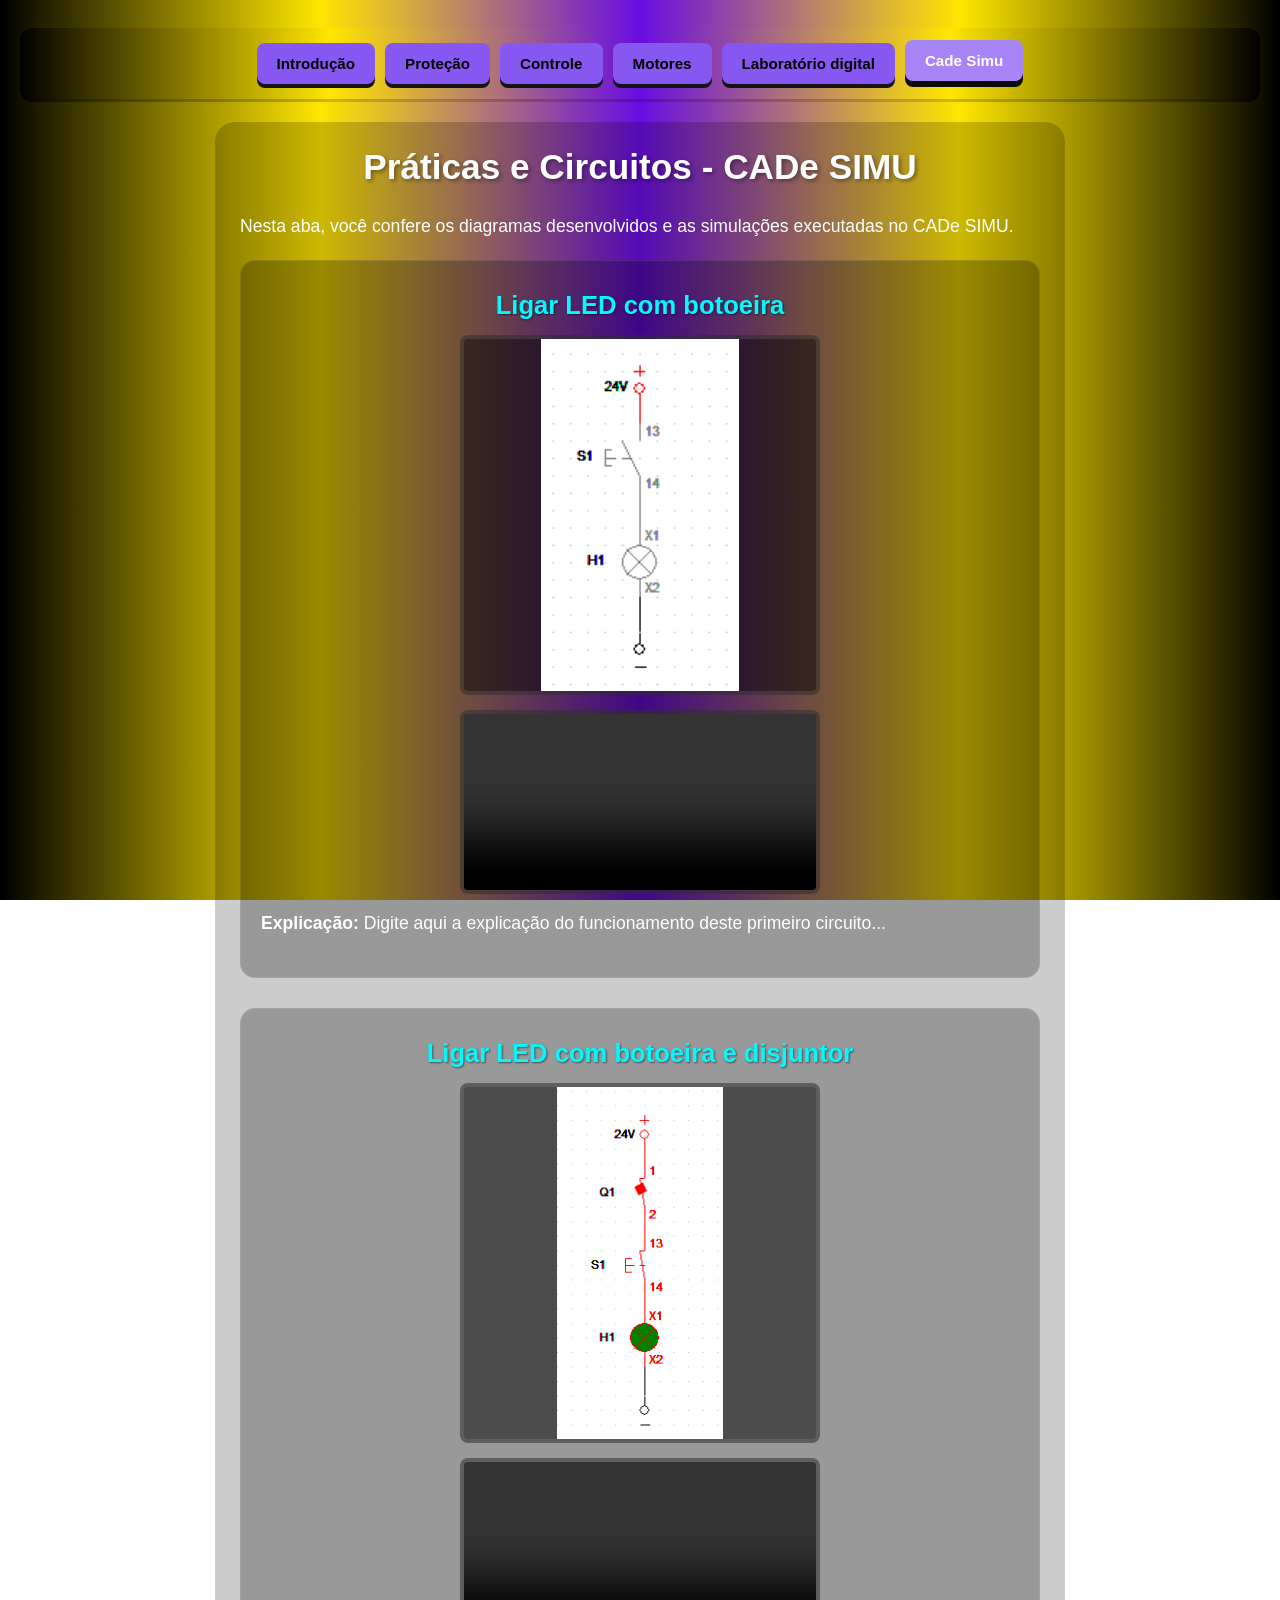
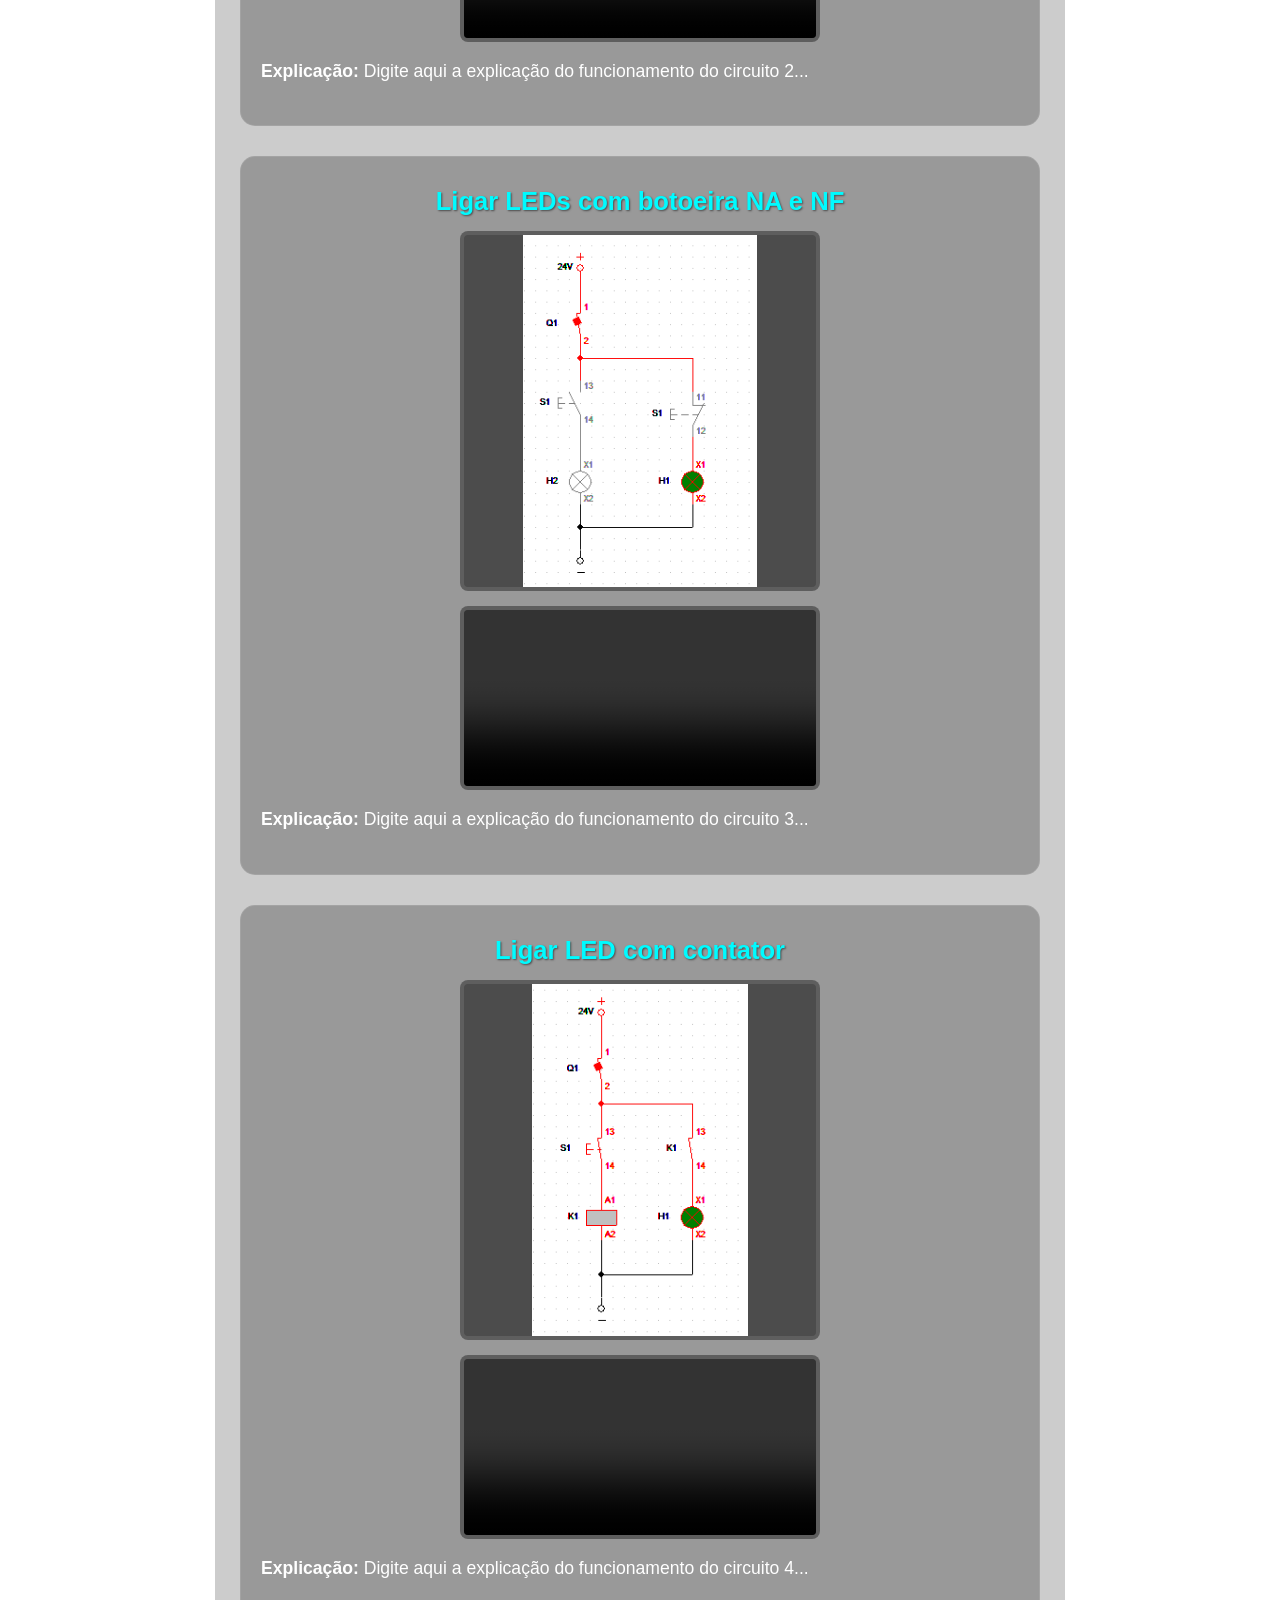
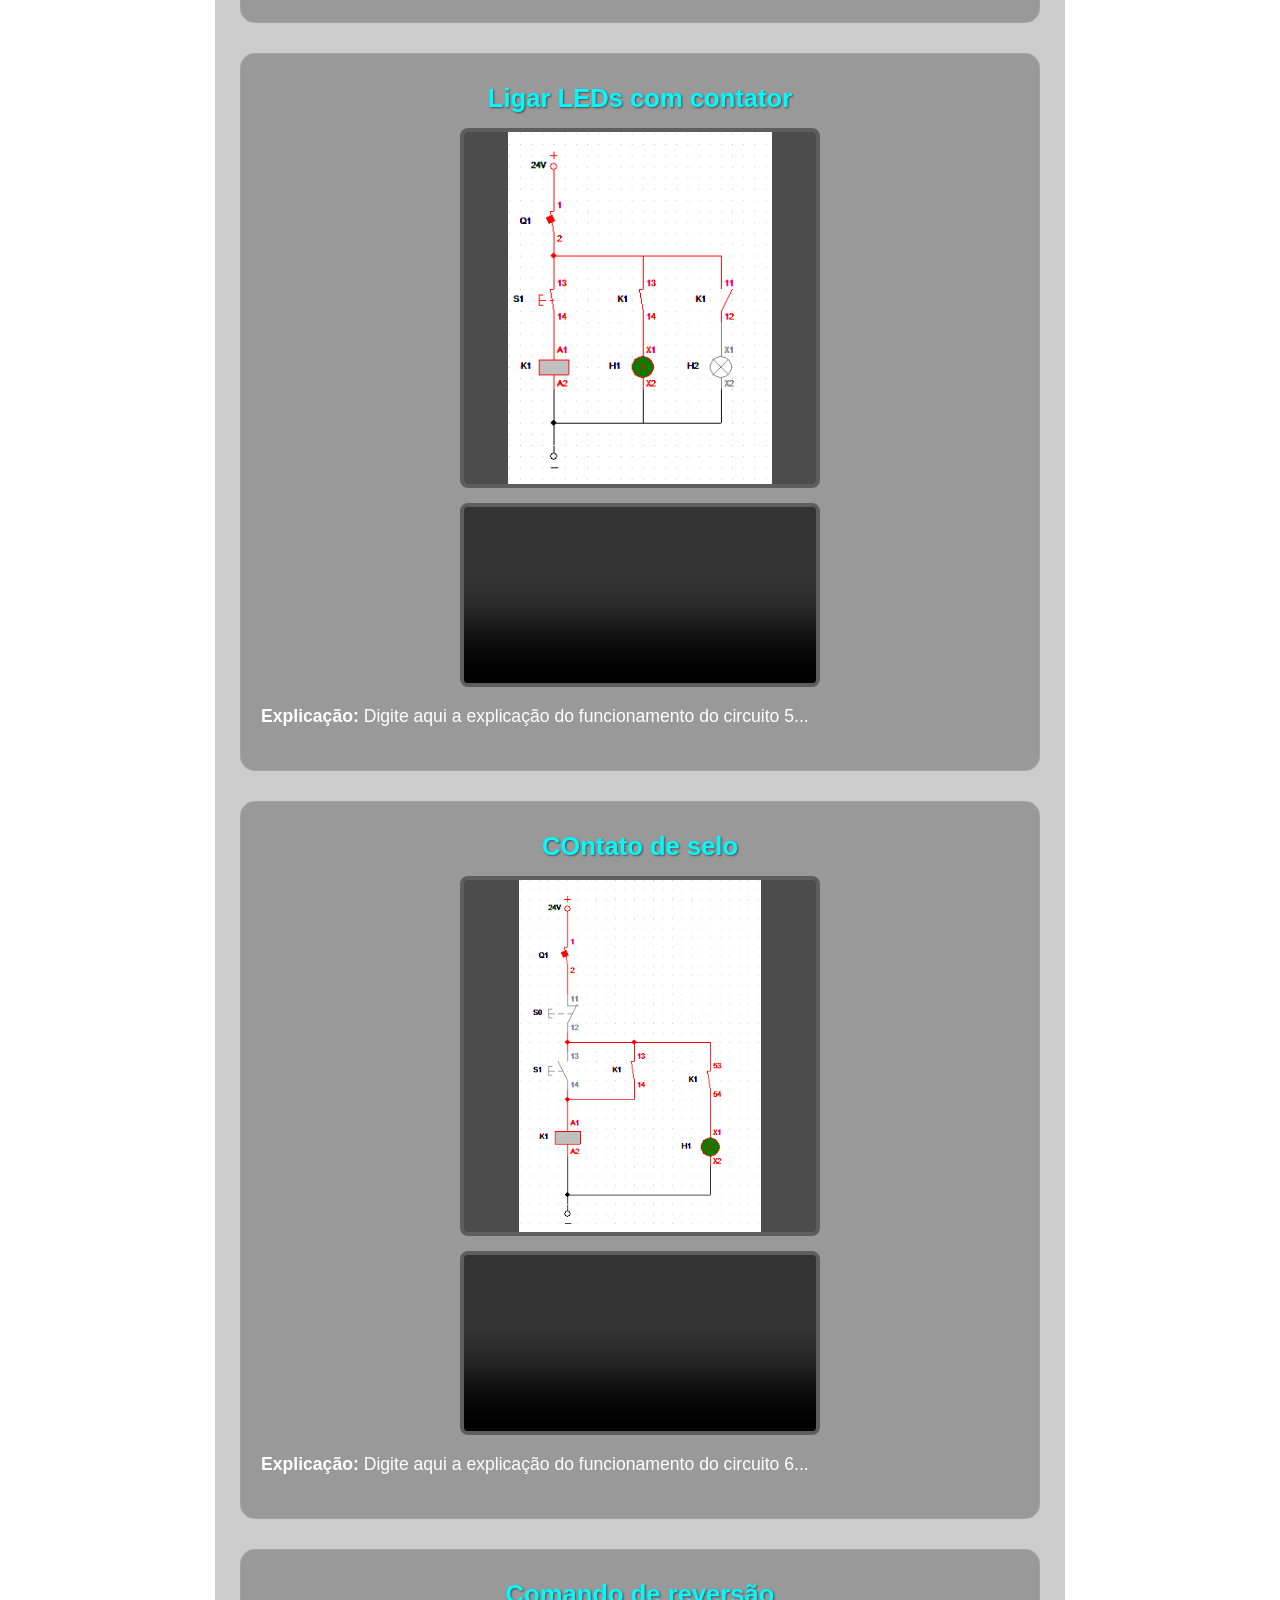
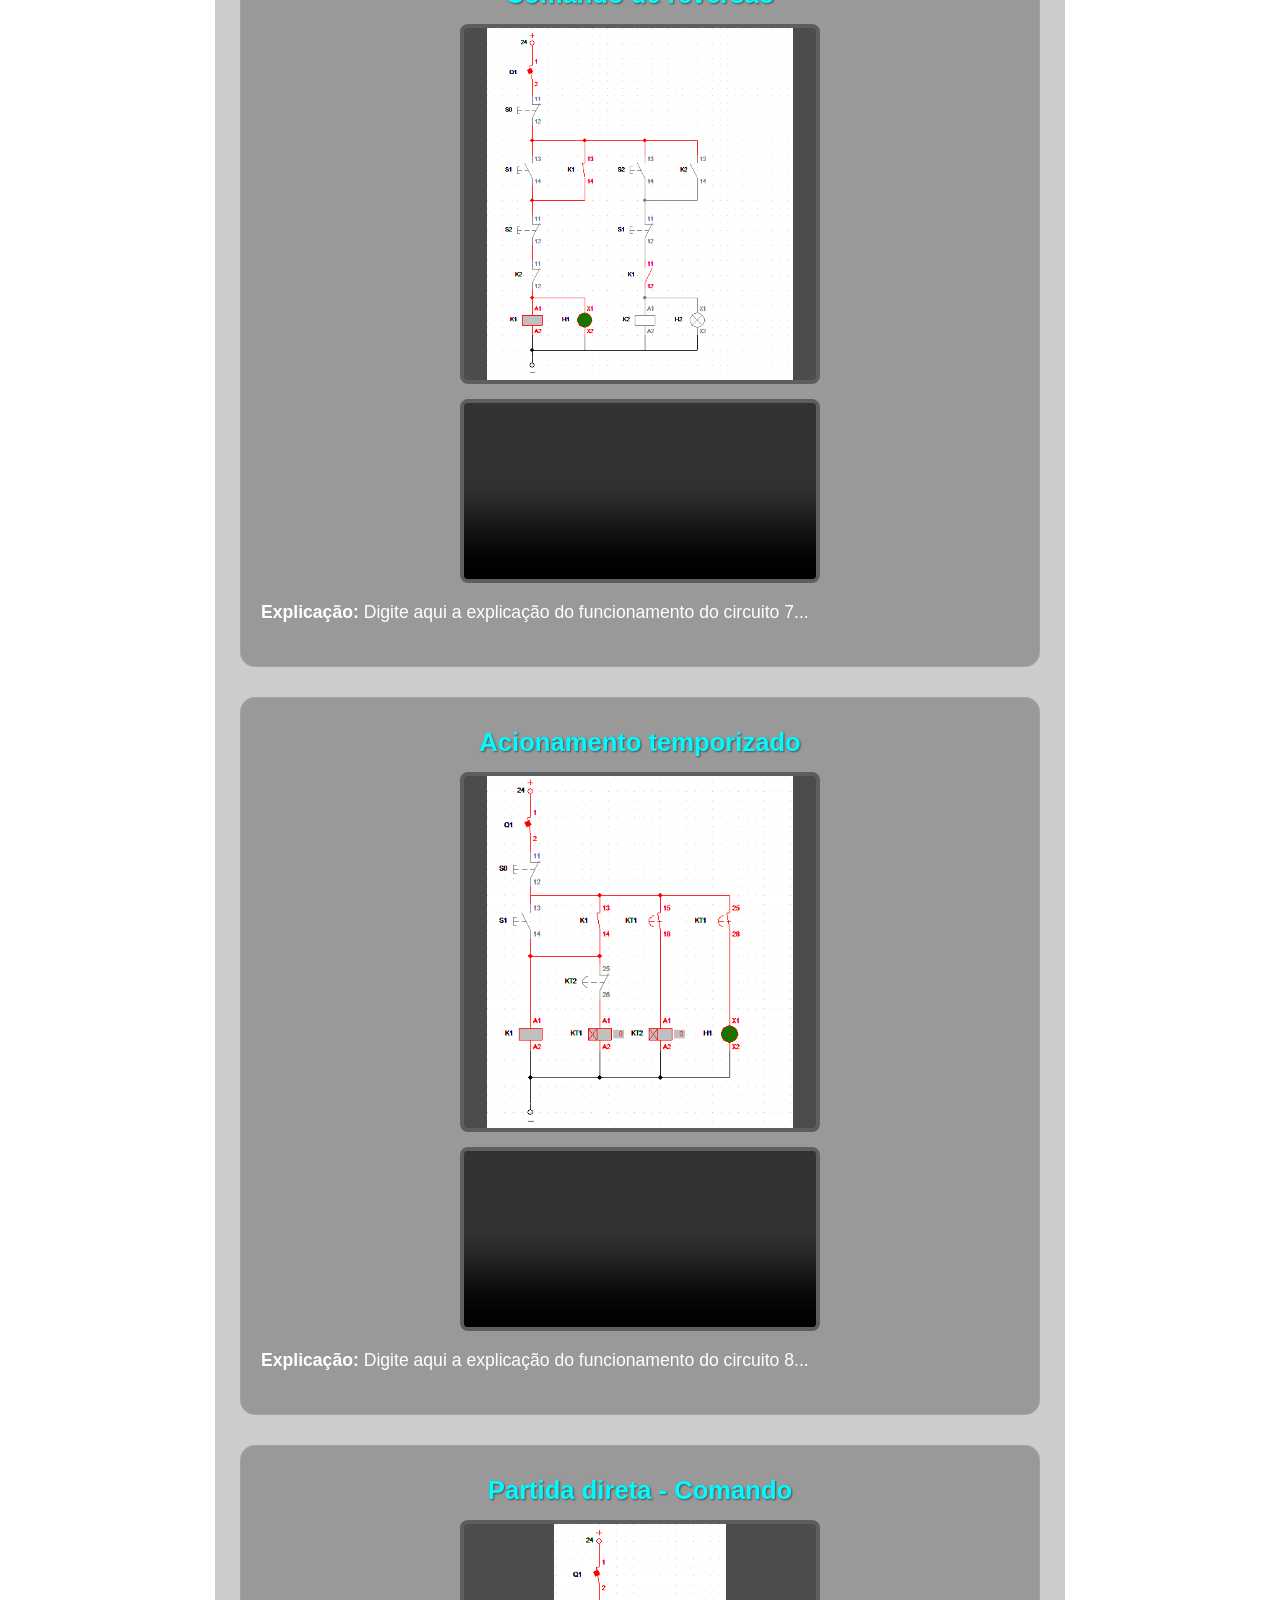
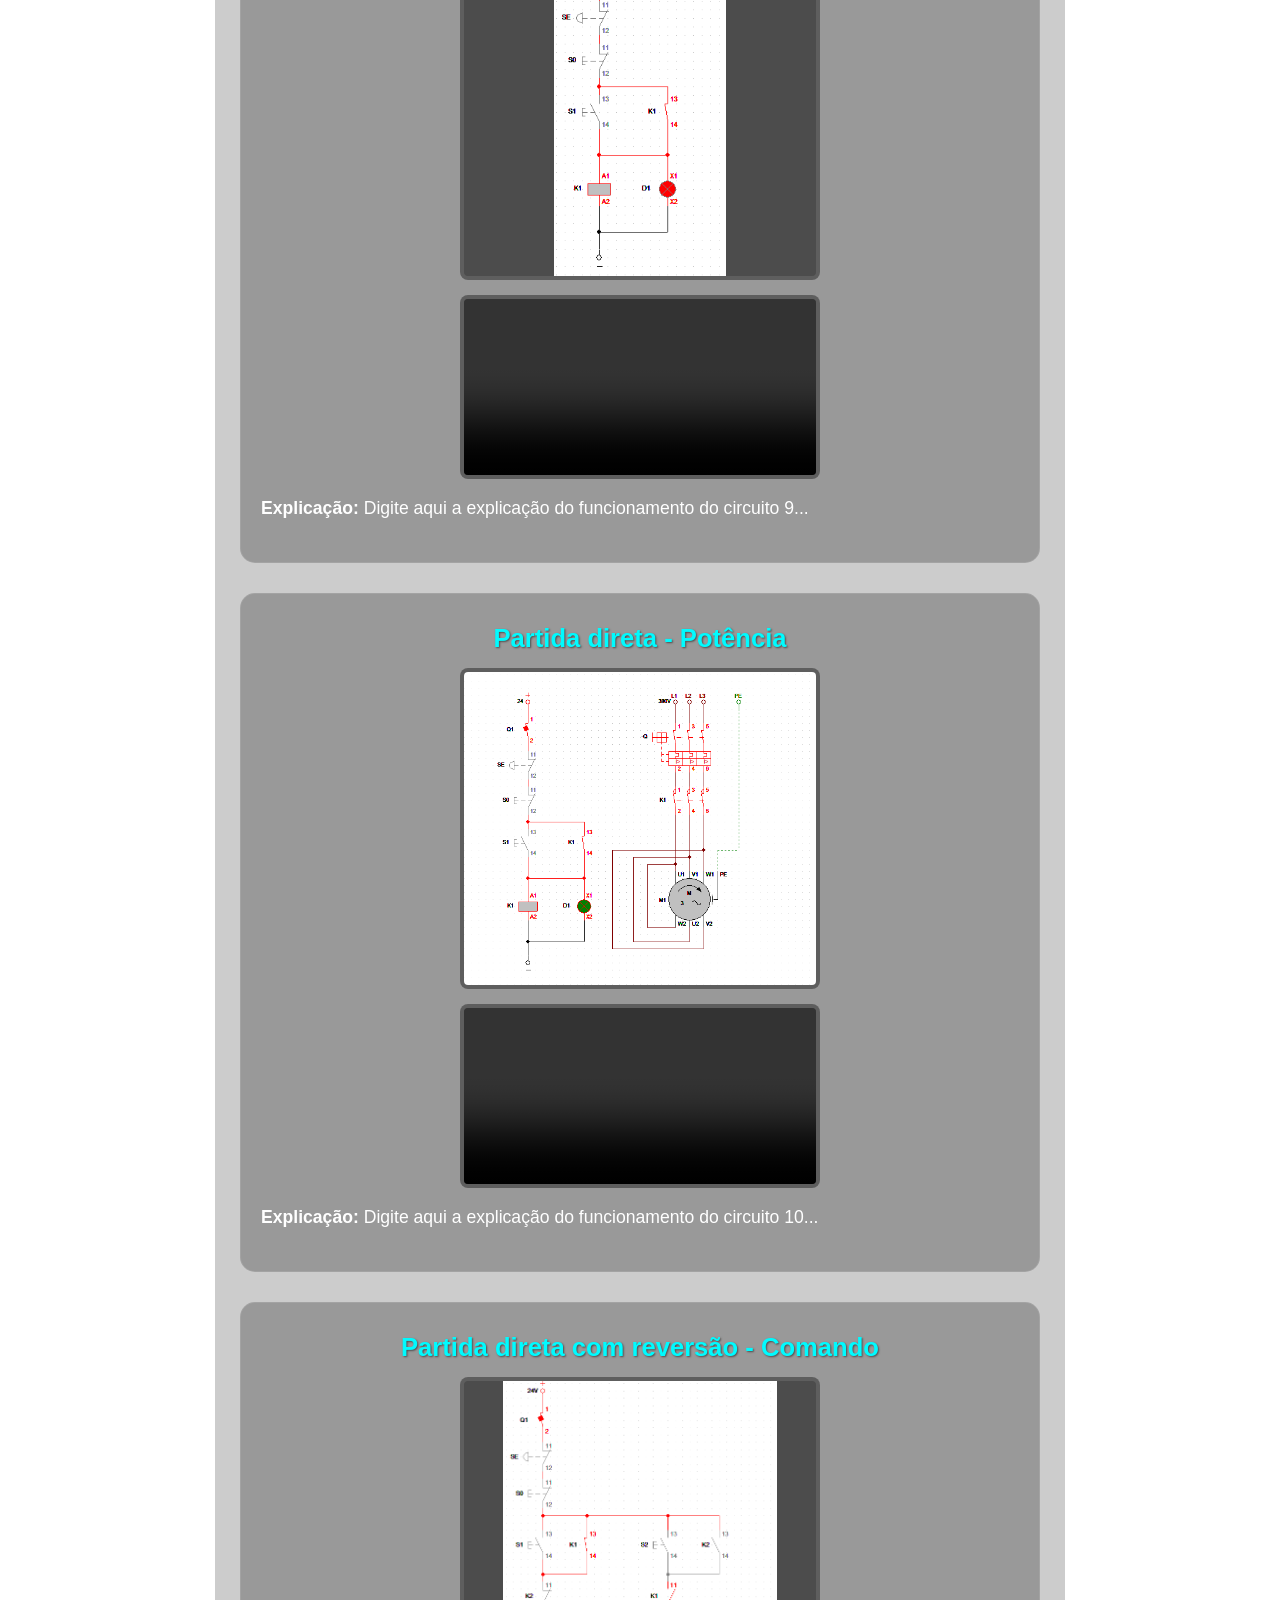
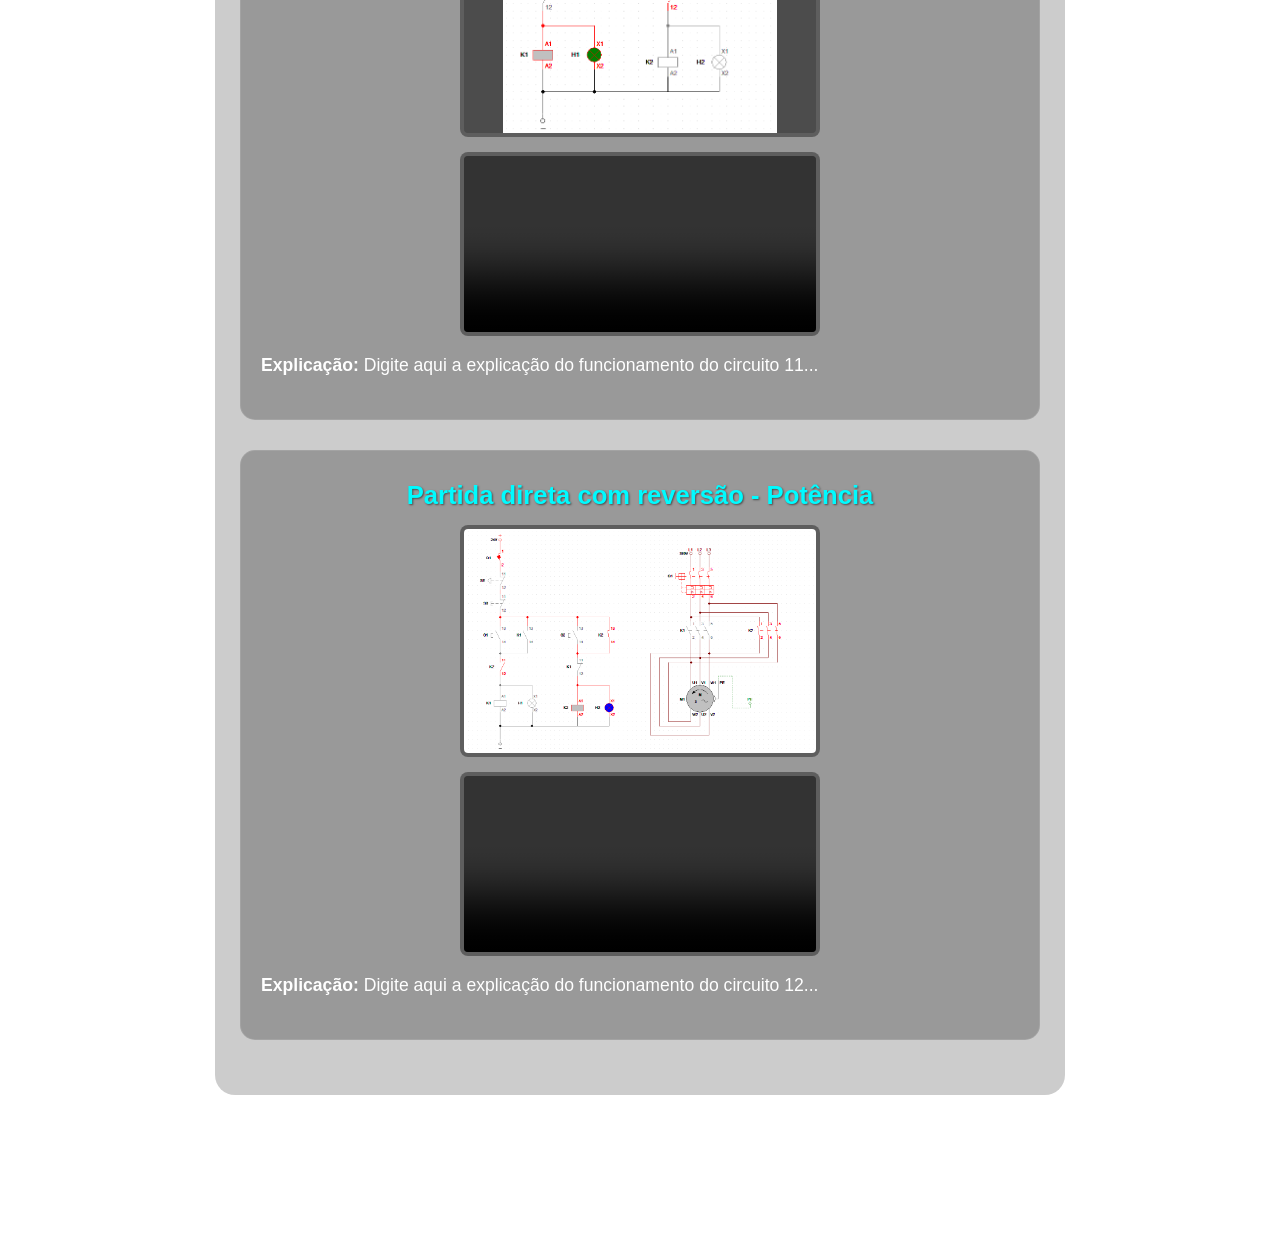
==== html/cadsimu.html @ e39bb90e "versão dois" ====
<!DOCTYPE html>
<html lang="pt-BR">
<head>
    <meta charset="UTF-8">
    <meta name="viewport" content="width=device-width, initial-scale=1.0">
    <link rel="stylesheet" href="../css/style.css">
    <title>Práticas no CADe SIMU</title>
</head>
<body>
<header>
    <nav>
        <a href="../index.html">Introdução</a>
        <a href="./protecao.html">Proteção</a>
        <a href="./manobra.html">Controle</a>
        <a href="./motores.html">Motores</a>
        <a href="./simulador.html">Laboratório digital</a>
        <a href="./cadsimu.html" class="active">Cade Simu</a>
    </nav>
</header>

<main>
    <h1>Práticas e Circuitos - CADe SIMU</h1>
    <p>Nesta aba, você confere os diagramas desenvolvidos e as simulações executadas no CADe SIMU.</p>

    <div class="componente-card">
        <h2>Ligar LED com botoeira</h2>
        <img src="../img/cadsimu1.png" alt="Diagrama CADe SIMU 1">
        <video src="../video/cadsimu1.mp4" controls muted></video>
        <p><strong>Explicação:</strong> Digite aqui a explicação do funcionamento deste primeiro circuito...</p>
    </div>

    <div class="componente-card">
        <h2>Ligar LED com botoeira e disjuntor</h2>
        <img src="../img/cadsimu2.png" alt="Diagrama CADe SIMU 2">
        <video src="../video/cadsimu2.mp4" controls muted></video>
        <p><strong>Explicação:</strong> Digite aqui a explicação do funcionamento do circuito 2...</p>
    </div>

    <div class="componente-card">
        <h2>Ligar LEDs com botoeira NA e NF</h2>
        <img src="../img/cadsimu3.png" alt="Diagrama CADe SIMU 3">
        <video src="../video/cadsimu3.mp4" controls muted></video>
        <p><strong>Explicação:</strong> Digite aqui a explicação do funcionamento do circuito 3...</p>
    </div>

    <div class="componente-card">
        <h2>Ligar LED com contator</h2>
        <img src="../img/cadsimu4.png" alt="Diagrama CADe SIMU 4">
        <video src="../video/cadsimu4.mp4" controls muted></video>
        <p><strong>Explicação:</strong> Digite aqui a explicação do funcionamento do circuito 4...</p>
    </div>

    <div class="componente-card">
        <h2>Ligar LEDs com contator</h2>
        <img src="../img/cadsimu5.png" alt="Diagrama CADe SIMU 5">
        <video src="../video/cadsimu5.mp4" controls muted></video>
        <p><strong>Explicação:</strong> Digite aqui a explicação do funcionamento do circuito 5...</p>
    </div>

    <div class="componente-card">
        <h2>COntato de selo</h2>
        <img src="../img/cadsimu6.png" alt="Diagrama CADe SIMU 6">
        <video src="../video/cadsimu6.mp4" controls muted></video>
        <p><strong>Explicação:</strong> Digite aqui a explicação do funcionamento do circuito 6...</p>
    </div>

    <div class="componente-card">
        <h2>Comando de reversão</h2>
        <img src="../img/cadsimu7.png" alt="Diagrama CADe SIMU 7">
        <video src="../video/cadsimu7.mp4" controls muted></video>
        <p><strong>Explicação:</strong> Digite aqui a explicação do funcionamento do circuito 7...</p>
    </div>

    <div class="componente-card">
        <h2>Acionamento temporizado</h2>
        <img src="../img/cadsimu8.png" alt="Diagrama CADe SIMU 8">
        <video src="../video/cadsimu8.mp4" controls muted></video>
        <p><strong>Explicação:</strong> Digite aqui a explicação do funcionamento do circuito 8...</p>
    </div>

    <div class="componente-card">
        <h2>Partida direta - Comando</h2>
        <img src="../img/cadsimu9.png" alt="Diagrama CADe SIMU 9">
        <video src="../video/cadsimu9.mp4" controls muted></video>
        <p><strong>Explicação:</strong> Digite aqui a explicação do funcionamento do circuito 9...</p>
    </div>

    <div class="componente-card">
        <h2>Partida direta - Potência</h2>
        <img src="../img/cadsimu10.png" alt="Diagrama CADe SIMU 10">
        <video src="../video/cadsimu10.mp4" controls muted></video>
        <p><strong>Explicação:</strong> Digite aqui a explicação do funcionamento do circuito 10...</p>
    </div>

    <div class="componente-card">
        <h2>Partida direta com reversão - Comando</h2>
        <img src="../img/cadsimu11.png" alt="Diagrama CADe SIMU 11">
        <video src="../video/cadsimu11.mp4" controls muted></video>
        <p><strong>Explicação:</strong> Digite aqui a explicação do funcionamento do circuito 11...</p>
    </div>

    <div class="componente-card">
        <h2>Partida direta com reversão - Potência</h2>
        <img src="../img/cadsimu12.png" alt="Diagrama CADe SIMU 12">
        <video src="../video/cadsimu12.mp4" controls muted></video>
        <p><strong>Explicação:</strong> Digite aqui a explicação do funcionamento do circuito 12...</p>
    </div>

</main>

<footer>
    <small>
        Todos direitos &copy; reservados a Enzo Silva&trade;<br>
        Agradecimento especial para José "Maçaneiro" Carlos "Filho" Izabeli "Souza" Adriana "Adolfo" e SENAI
    </small>
</footer>
</body>
</html>
---- css/style.css ----
/* RESET */
* {
    margin: 0;
    padding: 0;
    box-sizing: border-box;
}

/* CORPO */
body {
    /* Gradiente: Preto nas pontas, amarelo nas transições e roxo no centro (tudo em RGB) */
    background: linear-gradient(to right, rgb(0, 0, 0), rgb(255, 230, 0), rgb(105, 12, 226), rgb(255, 230, 0), rgb(0, 0, 0));
    background-attachment: fixed; /* O gradiente não "quebra" ao rolar a página */
    color: rgb(255, 255, 255);
    font-family: 'Segoe UI', Arial, sans-serif; /* Fonte mais moderna */
    font-size: 1.1rem;
    text-align: center;
    padding: 20px;
    display: flex;
    flex-direction: column;
    min-height: 100vh;
}

/* HEADER & MENU */
header {
    margin: 8px 0 20px 0;
    /* Gradiente invertido para destacar o topo: Preto nas pontas, amarelo e roxo no centro */
    background: linear-gradient(to right, rgb(0, 0, 0), rgb(255, 230, 0), rgb(105, 12, 226), rgb(255, 230, 0), rgb(0, 0, 0));
    padding: 15px 0;
    border-radius: 12px; /* Arredondado para combinar com os botões */
    border-bottom: 3px solid rgba(0, 0, 0, 0.2);
}

nav {
    display: flex;
    justify-content: center;
    flex-wrap: wrap; /* Garante que os botões quebrem linha em telas pequenas */
    gap: 10px; /* Espaçamento uniforme entre os botões */
}

/* LINKS DO MENU */
nav a {
    text-decoration: none;
    color: rgb(0, 0, 0);
    display: inline-block;
    padding: 12px 20px;
    border-radius: 8px;
    background-color: rgb(134, 88, 241); /* Cor sólida para melhor contraste */
    font-weight: bold;
    font-size: 0.95rem;
    transition: all 0.3s ease;
    box-shadow: 0 4px 0px rgb(20, 20, 20); /* Efeito 3D sutil na base do botão */
}

/* HOVER (Passar o Mouse) */
nav a:hover, nav a.active {
    background-color: rgb(168, 133, 247); 
    color: rgb(255, 255, 255); 
    transform: translateY(-3px); /* Eleva o botão */
    box-shadow: 0 6px 0px rgb(10, 10, 10); /* Aumenta a sombra no hover */
    text-decoration: none; /* Remove o underline apenas no menu */
}

/* CLIQUE (Active) */
nav a:active {
    transform: translateY(2px); /* Botão "afunda" ao clicar */
    box-shadow: 0 1px 0px rgb(0, 0, 0);
}

/* CONTEÚDO */
main {
    max-width: 850px;
    width: 100%;
    margin: auto;
    background-color: rgba(0, 0, 0, 0.2); 
    padding: 25px;
    border-radius: 20px;
    flex: 1;
}

h1 {
    font-size: 2.2rem;
    margin-bottom: 25px;
    text-shadow: 2px 2px 4px rgba(0, 0, 0, 0.4);
}

h2 {
    font-size: 1.6rem;
    color: rgb(0, 251, 255); /* Ciano brilhante em formato RGB */
    margin-top: 10px;
    margin-bottom: 15px;
    text-shadow: 1px 1px 2px rgba(0, 0, 0, 0.5);
}

p {
    text-align: justify;
    line-height: 1.6; /* Melhora a leitura de blocos de texto */
    margin-bottom: 20px;
}

ul {
    text-align: left;
    margin: 20px auto;
    max-width: 700px;
    padding-left: 20px;
}

li {
    margin-bottom: 12px;
}

/* CARDS DE COMPONENTES (Para destacar cada item no conteúdo) */
.componente-card {
    background-color: rgba(0, 0, 0, 0.25);
    border: 1px solid rgba(255, 255, 255, 0.1);
    padding: 20px;
    border-radius: 15px;
    margin-bottom: 30px;
    text-align: left;
}

.componente-card h2 {
    text-align: center;
}

/* LINKS DO SITE E VÍDEOS */
a {
    color: rgb(0, 251, 255); 
    text-decoration: none;
    font-weight: bold; 
    transition: 0.3s;
}

a:hover {
    color: rgb(255, 255, 255); /* Muda para branco quando passa o mouse */
    text-decoration: underline;
}

.video-container {
    text-align: center;
    margin-top: 15px;
    padding-top: 10px;
    border-top: 1px solid rgba(255, 255, 255, 0.1);
}

/* RODAPÉ */
footer {
    margin-top: 50px;
    padding: 20px;
    font-size: 0.85rem;
    border-top: 1px solid rgba(255, 255, 255, 0.2);
}

/* AJUSTE DE IMAGENS E VÍDEOS RESPONSIVOS (CORREÇÃO PARA CELULAR) */
img, video {
    width: 100%;            /* Ocupa toda a largura disponível em telas pequenas */
    max-width: 360px;       /* Limita o tamanho máximo a 360px em telas grandes */
    height: auto;           /* Calcula a altura proporcionalmente para não distorcer */
    max-height: 360px;      /* Garante que não fique gigante verticalmente */
    object-fit: contain;    /* Mantém o vídeo/imagem bem enquadrado na proporção correta */
    border: 4px solid rgba(255, 255, 255, 0.1);
    border-radius: 8px;
    margin: 15px auto;      /* Centraliza horizontalmente */
    display: block;
    background-color: rgba(0, 0, 0, 0.5);
    transition: 0.3s;
}

img:hover, video:hover {
    transform: scale(1.02); /* Leve zoom ao passar o mouse */
}
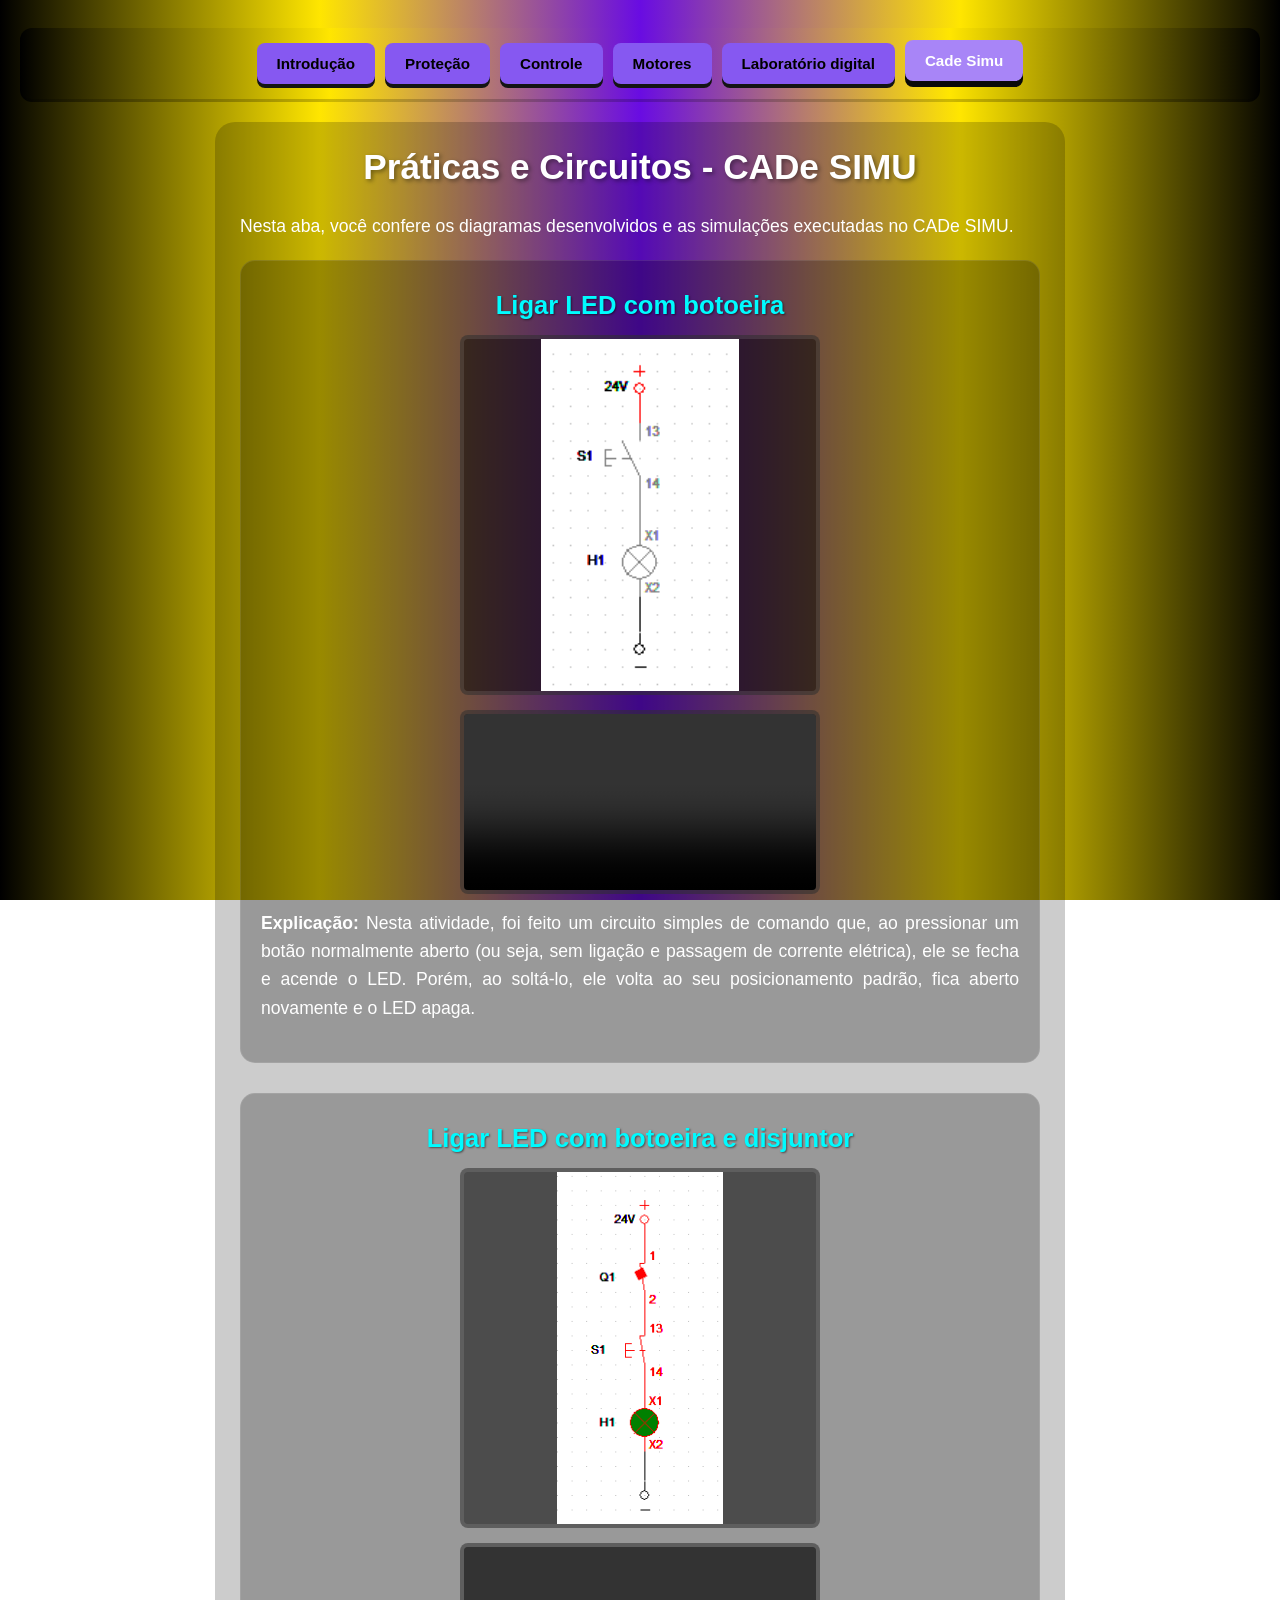
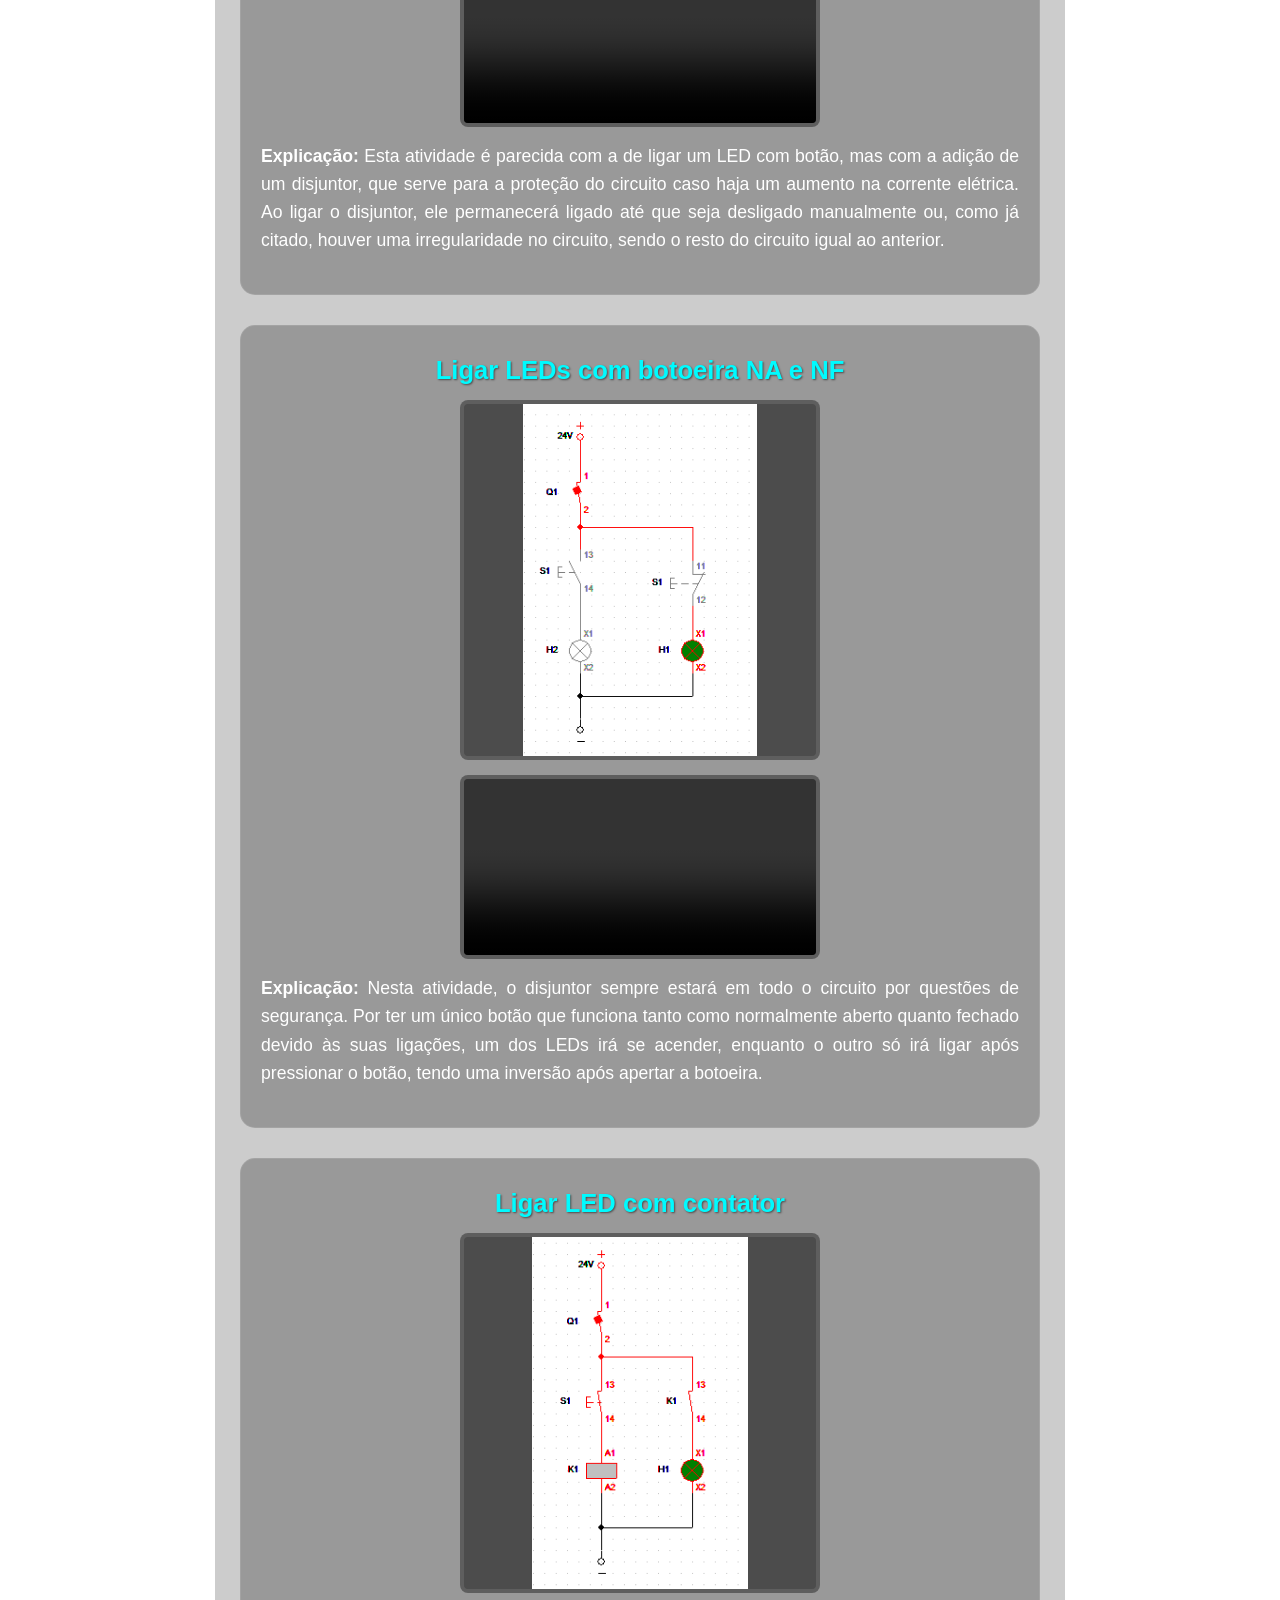
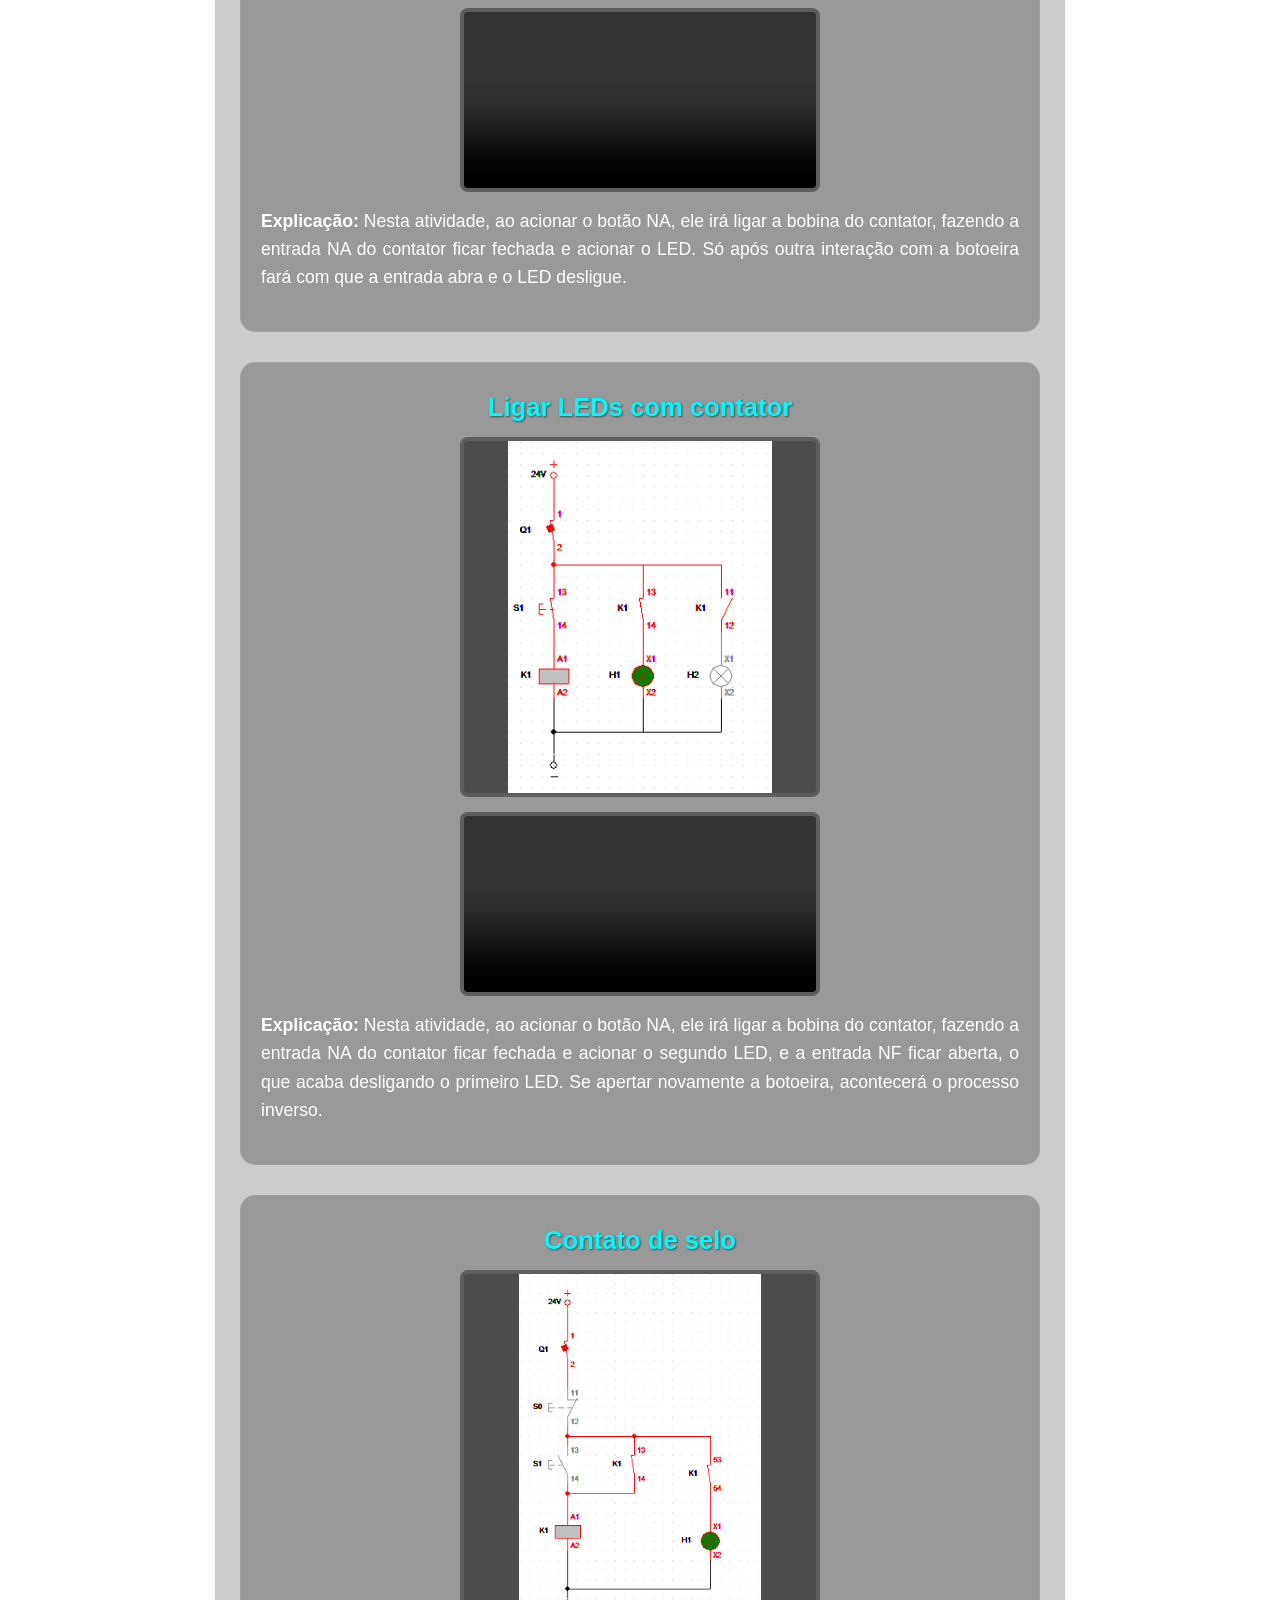
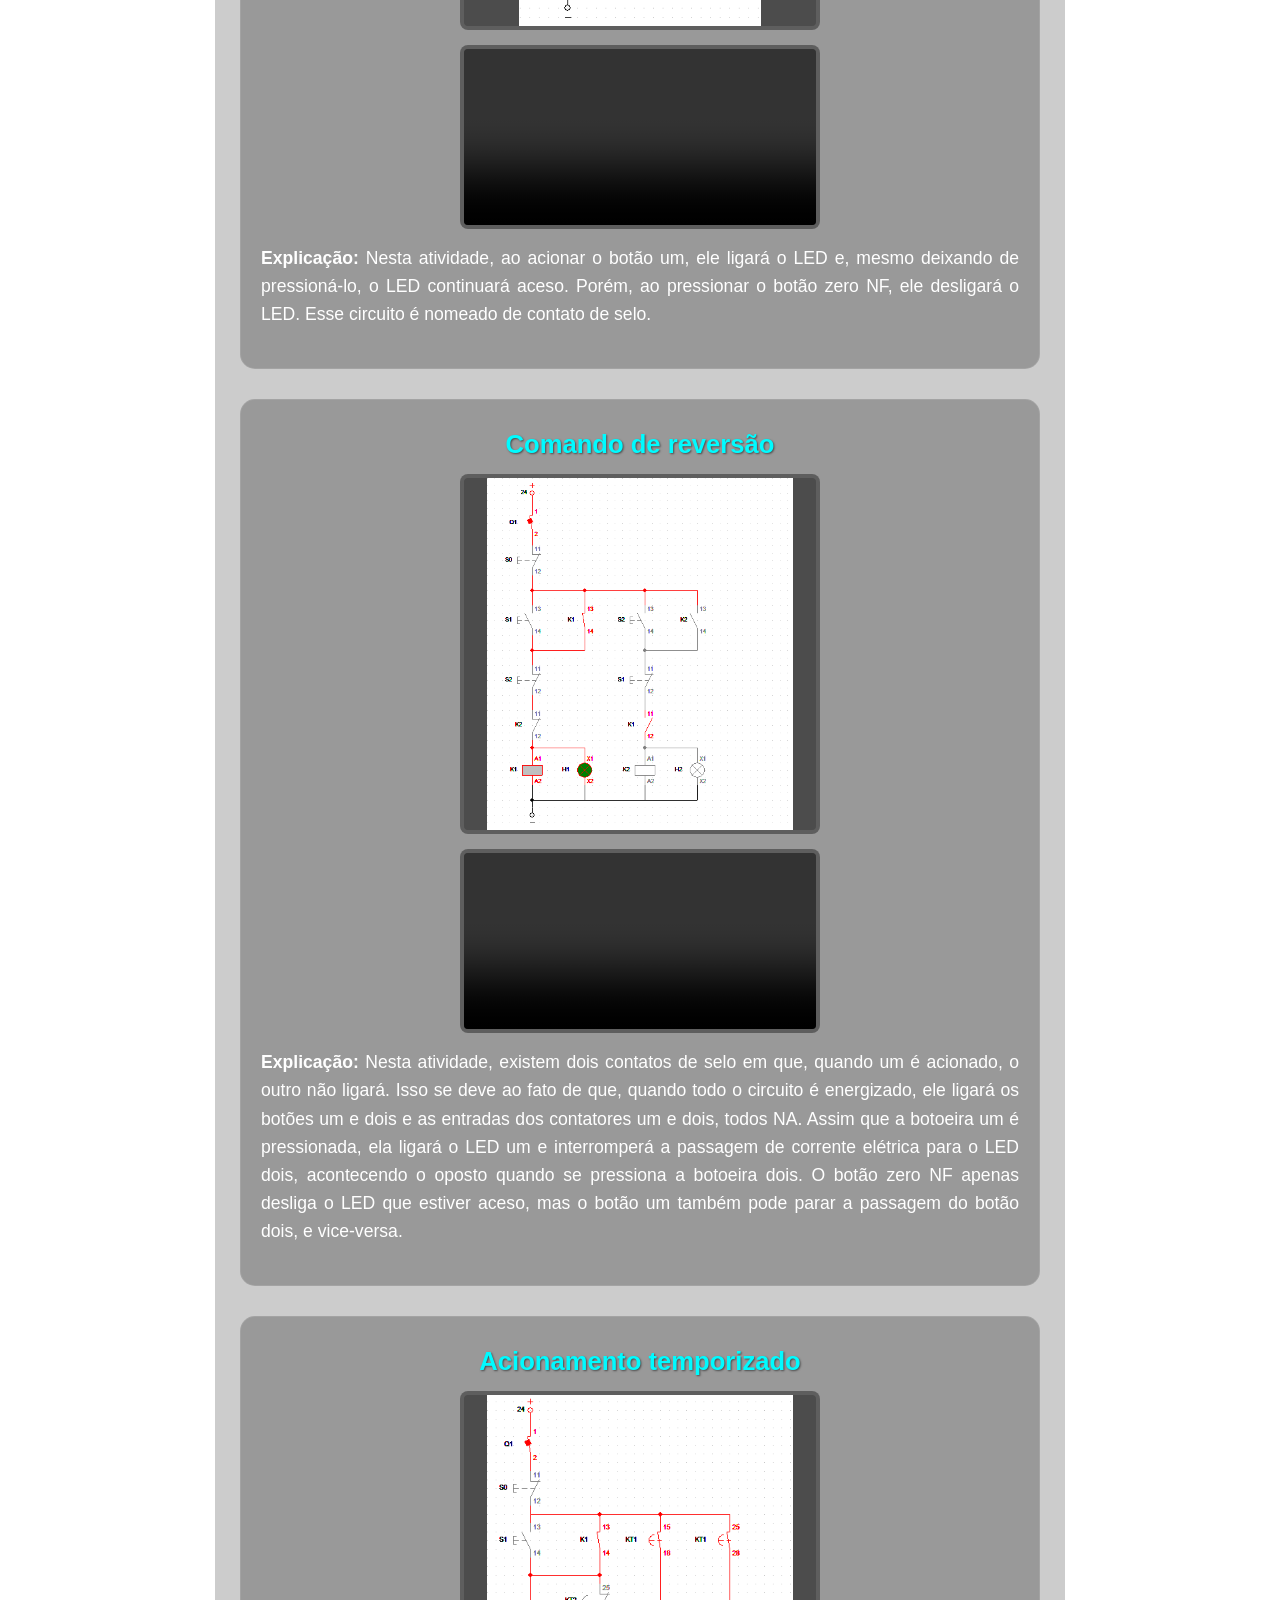
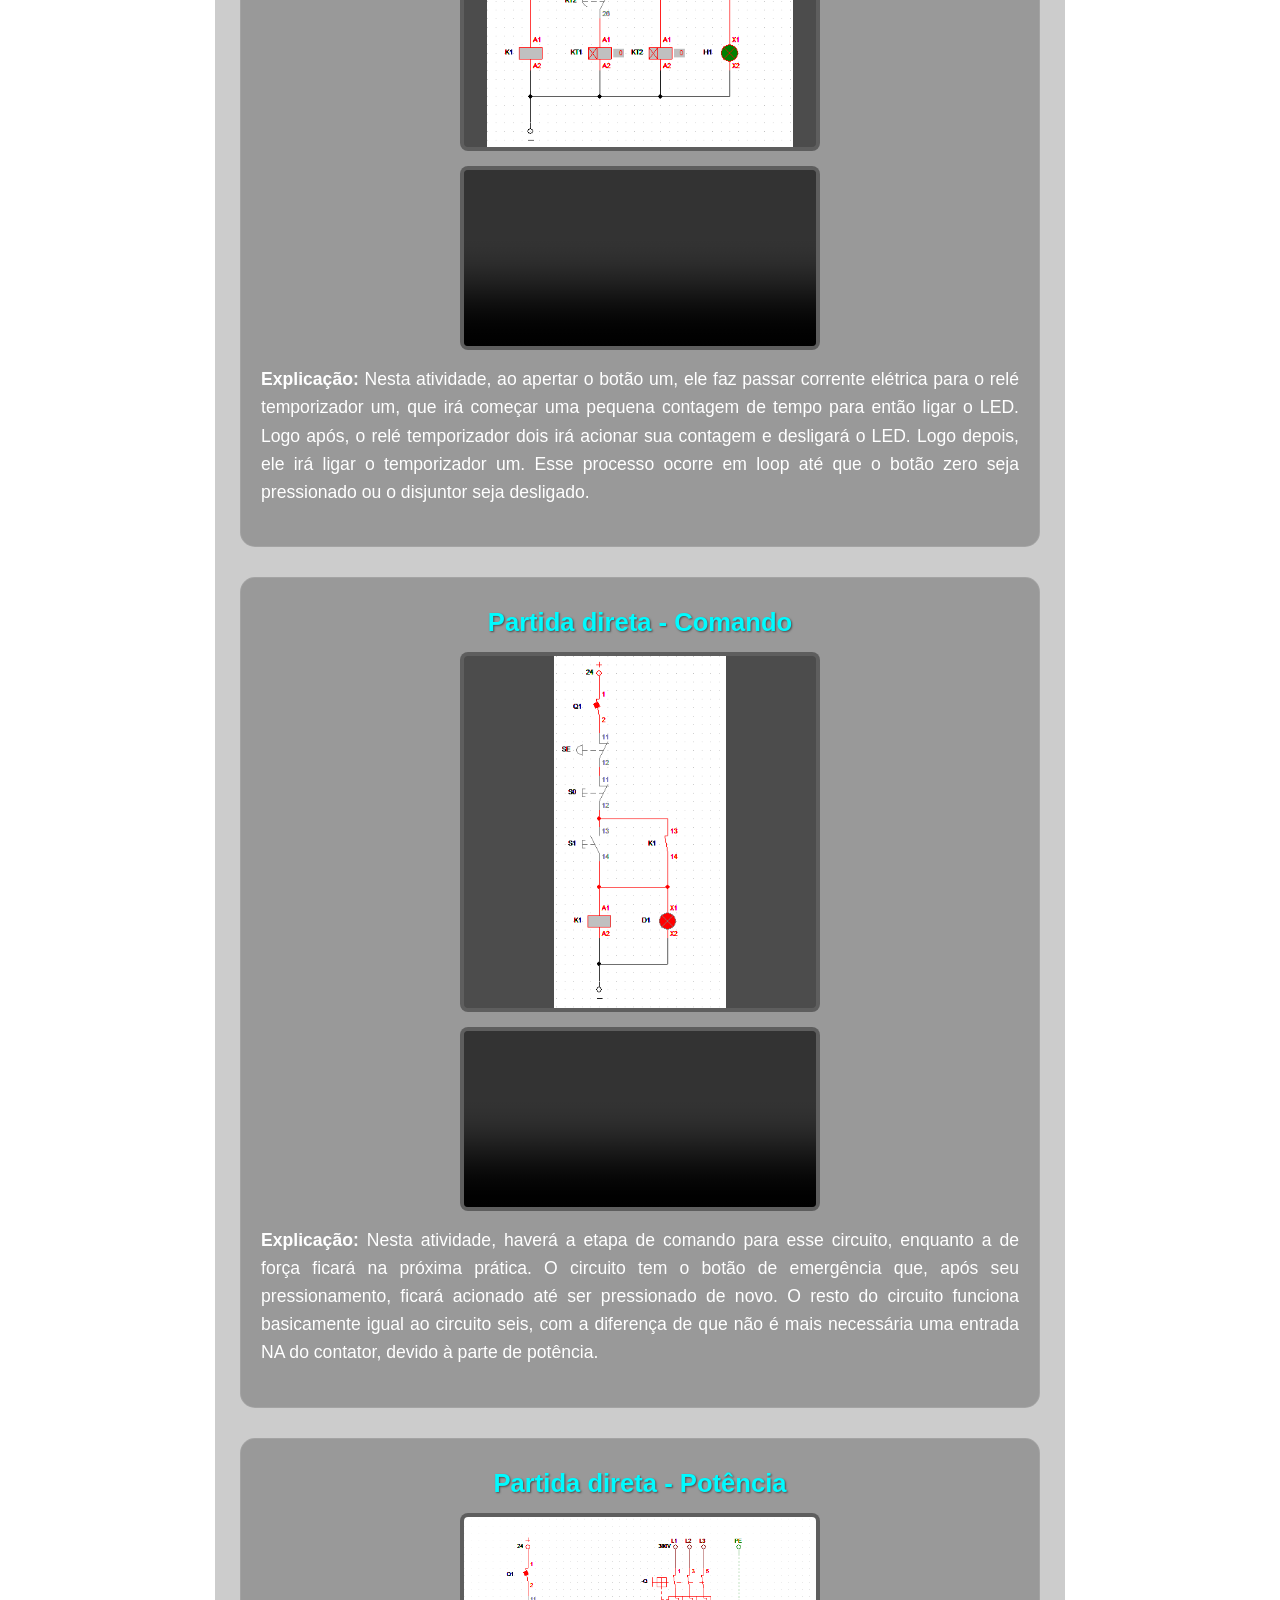
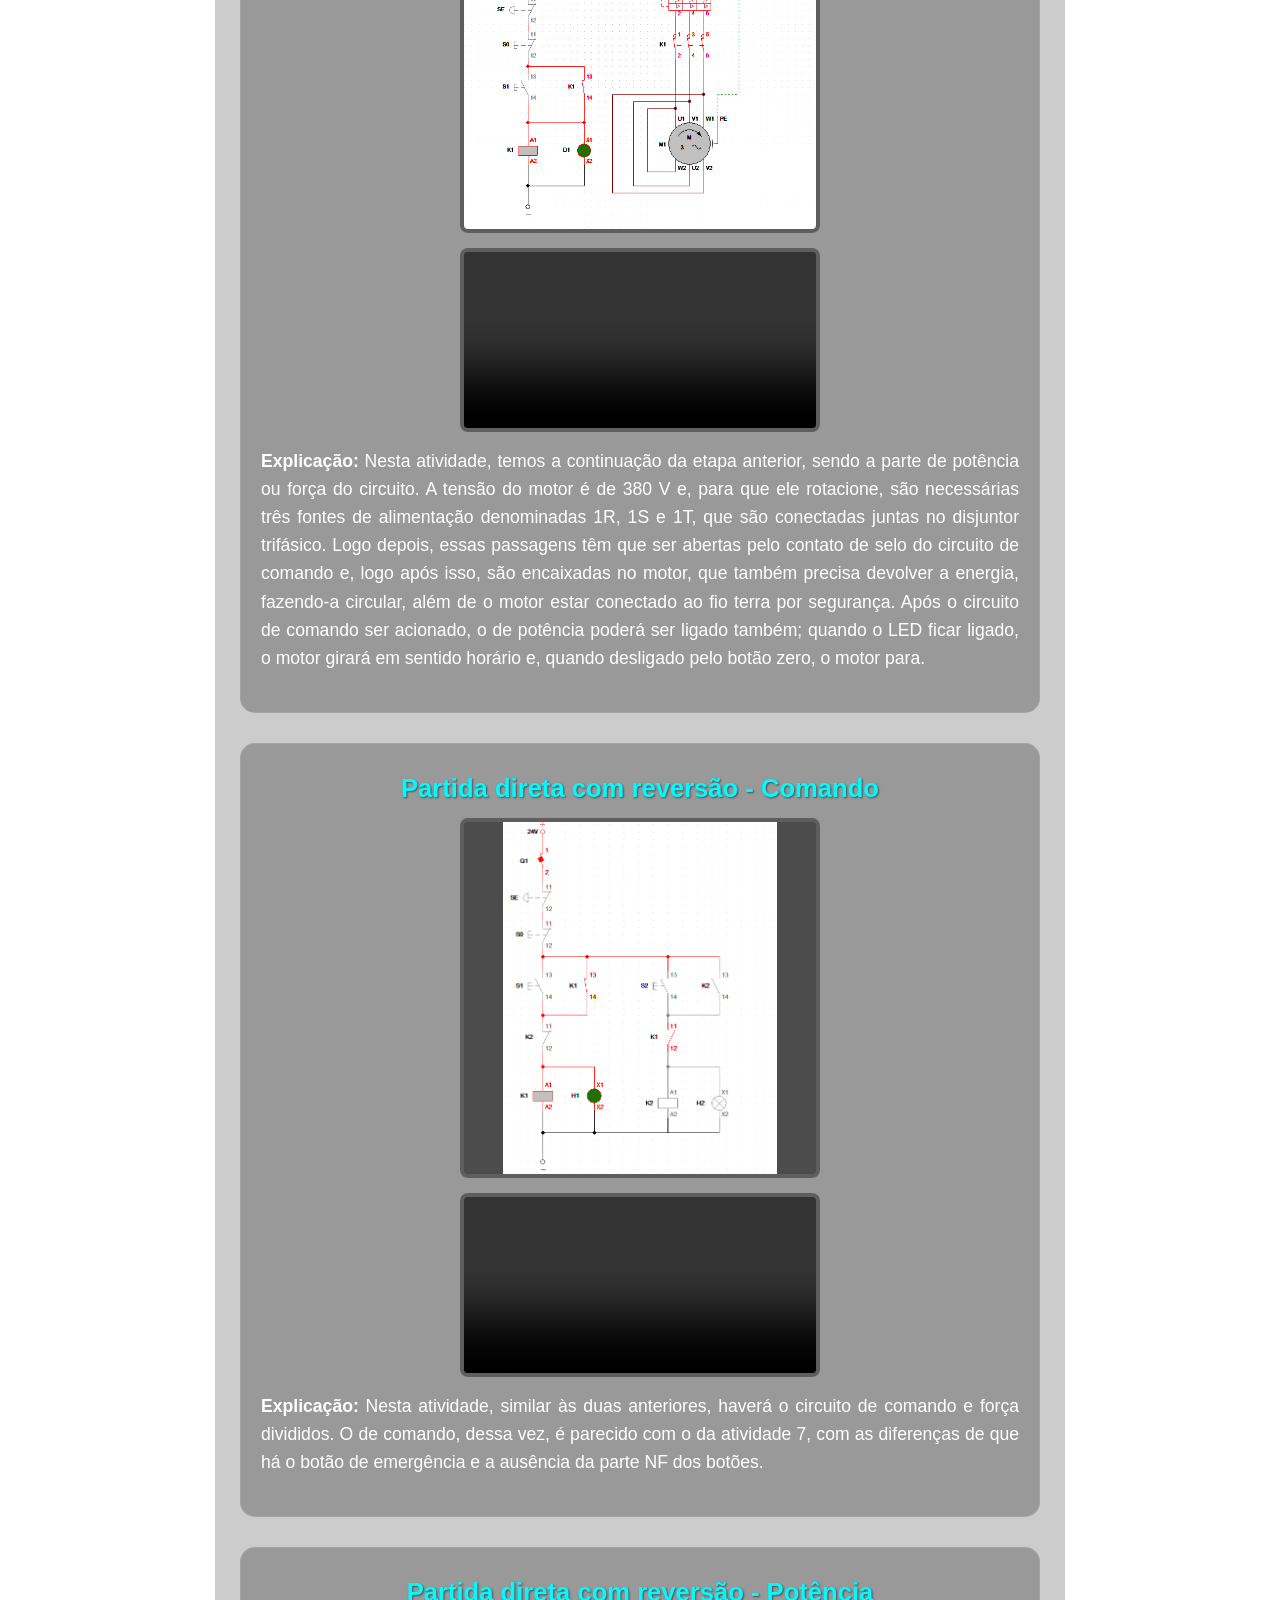
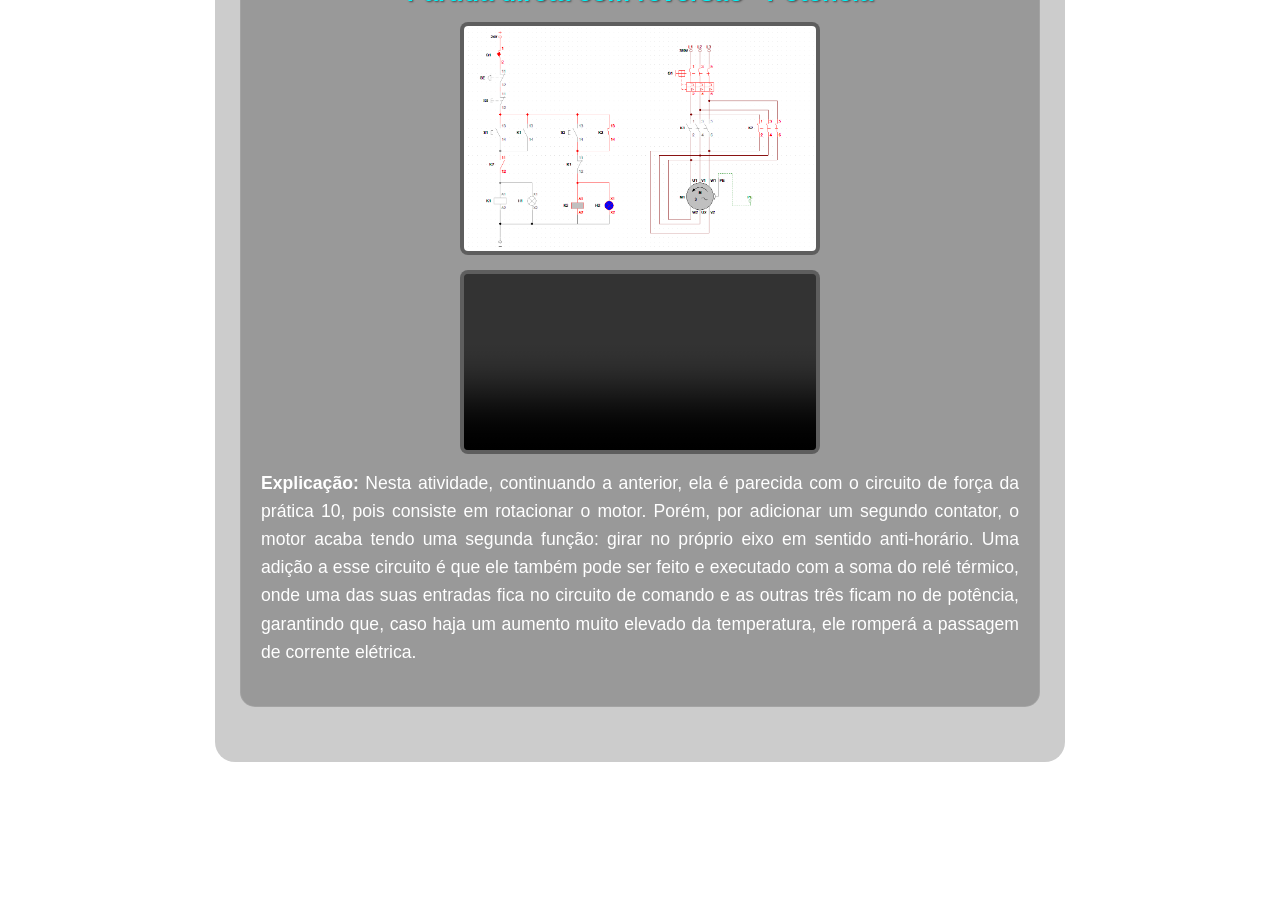
==== commit 8b64bbc0: "versão cinco" ====
--- a/html/cadsimu.html
+++ b/html/cadsimu.html
@@ -26,84 +26,84 @@
         <h2>Ligar LED com botoeira</h2>
         <img src="../img/cadsimu1.png" alt="Diagrama CADe SIMU 1">
         <video src="../video/cadsimu1.mp4" controls muted></video>
-        <p><strong>Explicação:</strong> Digite aqui a explicação do funcionamento deste primeiro circuito...</p>
+        <p><strong>Explicação:</strong> Nesta atividade, foi feito um circuito simples de comando que, ao pressionar um botão normalmente aberto (ou seja, sem ligação e passagem de corrente elétrica), ele se fecha e acende o LED. Porém, ao soltá-lo, ele volta ao seu posicionamento padrão, fica aberto novamente e o LED apaga.</p>
     </div>
 
     <div class="componente-card">
         <h2>Ligar LED com botoeira e disjuntor</h2>
         <img src="../img/cadsimu2.png" alt="Diagrama CADe SIMU 2">
         <video src="../video/cadsimu2.mp4" controls muted></video>
-        <p><strong>Explicação:</strong> Digite aqui a explicação do funcionamento do circuito 2...</p>
+        <p><strong>Explicação:</strong> Esta atividade é parecida com a de ligar um LED com botão, mas com a adição de um disjuntor, que serve para a proteção do circuito caso haja um aumento na corrente elétrica. Ao ligar o disjuntor, ele permanecerá ligado até que seja desligado manualmente ou, como já citado, houver uma irregularidade no circuito, sendo o resto do circuito igual ao anterior.</p>
     </div>
 
     <div class="componente-card">
         <h2>Ligar LEDs com botoeira NA e NF</h2>
         <img src="../img/cadsimu3.png" alt="Diagrama CADe SIMU 3">
         <video src="../video/cadsimu3.mp4" controls muted></video>
-        <p><strong>Explicação:</strong> Digite aqui a explicação do funcionamento do circuito 3...</p>
+        <p><strong>Explicação:</strong> Nesta atividade, o disjuntor sempre estará em todo o circuito por questões de segurança. Por ter um único botão que funciona tanto como normalmente aberto quanto fechado devido às suas ligações, um dos LEDs irá se acender, enquanto o outro só irá ligar após pressionar o botão, tendo uma inversão após apertar a botoeira.</p>
     </div>
 
     <div class="componente-card">
         <h2>Ligar LED com contator</h2>
         <img src="../img/cadsimu4.png" alt="Diagrama CADe SIMU 4">
         <video src="../video/cadsimu4.mp4" controls muted></video>
-        <p><strong>Explicação:</strong> Digite aqui a explicação do funcionamento do circuito 4...</p>
+        <p><strong>Explicação:</strong> Nesta atividade, ao acionar o botão NA, ele irá ligar a bobina do contator, fazendo a entrada NA do contator ficar fechada e acionar o LED. Só após outra interação com a botoeira fará com que a entrada abra e o LED desligue.</p>
     </div>
 
     <div class="componente-card">
         <h2>Ligar LEDs com contator</h2>
         <img src="../img/cadsimu5.png" alt="Diagrama CADe SIMU 5">
         <video src="../video/cadsimu5.mp4" controls muted></video>
-        <p><strong>Explicação:</strong> Digite aqui a explicação do funcionamento do circuito 5...</p>
+        <p><strong>Explicação:</strong> Nesta atividade, ao acionar o botão NA, ele irá ligar a bobina do contator, fazendo a entrada NA do contator ficar fechada e acionar o segundo LED, e a entrada NF ficar aberta, o que acaba desligando o primeiro LED. Se apertar novamente a botoeira, acontecerá o processo inverso.</p>
     </div>
 
     <div class="componente-card">
-        <h2>COntato de selo</h2>
+        <h2>Contato de selo</h2>
         <img src="../img/cadsimu6.png" alt="Diagrama CADe SIMU 6">
         <video src="../video/cadsimu6.mp4" controls muted></video>
-        <p><strong>Explicação:</strong> Digite aqui a explicação do funcionamento do circuito 6...</p>
+        <p><strong>Explicação:</strong> Nesta atividade, ao acionar o botão um, ele ligará o LED e, mesmo deixando de pressioná-lo, o LED continuará aceso. Porém, ao pressionar o botão zero NF, ele desligará o LED. Esse circuito é nomeado de contato de selo.</p>
     </div>
 
     <div class="componente-card">
         <h2>Comando de reversão</h2>
         <img src="../img/cadsimu7.png" alt="Diagrama CADe SIMU 7">
         <video src="../video/cadsimu7.mp4" controls muted></video>
-        <p><strong>Explicação:</strong> Digite aqui a explicação do funcionamento do circuito 7...</p>
+        <p><strong>Explicação:</strong> Nesta atividade, existem dois contatos de selo em que, quando um é acionado, o outro não ligará. Isso se deve ao fato de que, quando todo o circuito é energizado, ele ligará os botões um e dois e as entradas dos contatores um e dois, todos NA. Assim que a botoeira um é pressionada, ela ligará o LED um e interromperá a passagem de corrente elétrica para o LED dois, acontecendo o oposto quando se pressiona a botoeira dois. O botão zero NF apenas desliga o LED que estiver aceso, mas o botão um também pode parar a passagem do botão dois, e vice-versa.</p>
     </div>
 
     <div class="componente-card">
         <h2>Acionamento temporizado</h2>
         <img src="../img/cadsimu8.png" alt="Diagrama CADe SIMU 8">
         <video src="../video/cadsimu8.mp4" controls muted></video>
-        <p><strong>Explicação:</strong> Digite aqui a explicação do funcionamento do circuito 8...</p>
+        <p><strong>Explicação:</strong> Nesta atividade, ao apertar o botão um, ele faz passar corrente elétrica para o relé temporizador um, que irá começar uma pequena contagem de tempo para então ligar o LED. Logo após, o relé temporizador dois irá acionar sua contagem e desligará o LED. Logo depois, ele irá ligar o temporizador um. Esse processo ocorre em loop até que o botão zero seja pressionado ou o disjuntor seja desligado.</p>
     </div>
 
     <div class="componente-card">
         <h2>Partida direta - Comando</h2>
         <img src="../img/cadsimu9.png" alt="Diagrama CADe SIMU 9">
         <video src="../video/cadsimu9.mp4" controls muted></video>
-        <p><strong>Explicação:</strong> Digite aqui a explicação do funcionamento do circuito 9...</p>
+        <p><strong>Explicação:</strong> Nesta atividade, haverá a etapa de comando para esse circuito, enquanto a de força ficará na próxima prática. O circuito tem o botão de emergência que, após seu pressionamento, ficará acionado até ser pressionado de novo. O resto do circuito funciona basicamente igual ao circuito seis, com a diferença de que não é mais necessária uma entrada NA do contator, devido à parte de potência.</p>
     </div>
 
     <div class="componente-card">
         <h2>Partida direta - Potência</h2>
         <img src="../img/cadsimu10.png" alt="Diagrama CADe SIMU 10">
         <video src="../video/cadsimu10.mp4" controls muted></video>
-        <p><strong>Explicação:</strong> Digite aqui a explicação do funcionamento do circuito 10...</p>
+        <p><strong>Explicação:</strong> Nesta atividade, temos a continuação da etapa anterior, sendo a parte de potência ou força do circuito. A tensão do motor é de 380 V e, para que ele rotacione, são necessárias três fontes de alimentação denominadas 1R, 1S e 1T, que são conectadas juntas no disjuntor trifásico. Logo depois, essas passagens têm que ser abertas pelo contato de selo do circuito de comando e, logo após isso, são encaixadas no motor, que também precisa devolver a energia, fazendo-a circular, além de o motor estar conectado ao fio terra por segurança. Após o circuito de comando ser acionado, o de potência poderá ser ligado também; quando o LED ficar ligado, o motor girará em sentido horário e, quando desligado pelo botão zero, o motor para.</p>
     </div>
 
     <div class="componente-card">
         <h2>Partida direta com reversão - Comando</h2>
         <img src="../img/cadsimu11.png" alt="Diagrama CADe SIMU 11">
         <video src="../video/cadsimu11.mp4" controls muted></video>
-        <p><strong>Explicação:</strong> Digite aqui a explicação do funcionamento do circuito 11...</p>
+        <p><strong>Explicação:</strong> Nesta atividade, similar às duas anteriores, haverá o circuito de comando e força divididos. O de comando, dessa vez, é parecido com o da atividade 7, com as diferenças de que há o botão de emergência e a ausência da parte NF dos botões.</p>
     </div>
 
     <div class="componente-card">
         <h2>Partida direta com reversão - Potência</h2>
         <img src="../img/cadsimu12.png" alt="Diagrama CADe SIMU 12">
         <video src="../video/cadsimu12.mp4" controls muted></video>
-        <p><strong>Explicação:</strong> Digite aqui a explicação do funcionamento do circuito 12...</p>
+        <p><strong>Explicação:</strong> Nesta atividade, continuando a anterior, ela é parecida com o circuito de força da prática 10, pois consiste em rotacionar o motor. Porém, por adicionar um segundo contator, o motor acaba tendo uma segunda função: girar no próprio eixo em sentido anti-horário. Uma adição a esse circuito é que ele também pode ser feito e executado com a soma do relé térmico, onde uma das suas entradas fica no circuito de comando e as outras três ficam no de potência, garantindo que, caso haja um aumento muito elevado da temperatura, ele romperá a passagem de corrente elétrica.</p>
     </div>
 
 </main>
--- a/css/style.css
+++ b/css/style.css
@@ -1,17 +1,14 @@
-/* RESET */
 * {
     margin: 0;
     padding: 0;
     box-sizing: border-box;
 }
 
-/* CORPO */
 body {
-    /* Gradiente: Preto nas pontas, amarelo nas transições e roxo no centro (tudo em RGB) */
     background: linear-gradient(to right, rgb(0, 0, 0), rgb(255, 230, 0), rgb(105, 12, 226), rgb(255, 230, 0), rgb(0, 0, 0));
-    background-attachment: fixed; /* O gradiente não "quebra" ao rolar a página */
+    background-attachment: fixed;
     color: rgb(255, 255, 255);
-    font-family: 'Segoe UI', Arial, sans-serif; /* Fonte mais moderna */
+    font-family: 'Segoe UI', Arial, sans-serif;
     font-size: 1.1rem;
     text-align: center;
     padding: 20px;
@@ -20,53 +17,47 @@
     min-height: 100vh;
 }
 
-/* HEADER & MENU */
 header {
     margin: 8px 0 20px 0;
-    /* Gradiente invertido para destacar o topo: Preto nas pontas, amarelo e roxo no centro */
     background: linear-gradient(to right, rgb(0, 0, 0), rgb(255, 230, 0), rgb(105, 12, 226), rgb(255, 230, 0), rgb(0, 0, 0));
     padding: 15px 0;
-    border-radius: 12px; /* Arredondado para combinar com os botões */
+    border-radius: 12px;
     border-bottom: 3px solid rgba(0, 0, 0, 0.2);
 }
 
 nav {
     display: flex;
     justify-content: center;
-    flex-wrap: wrap; /* Garante que os botões quebrem linha em telas pequenas */
-    gap: 10px; /* Espaçamento uniforme entre os botões */
+    flex-wrap: wrap;
+    gap: 10px;
 }
 
-/* LINKS DO MENU */
 nav a {
     text-decoration: none;
     color: rgb(0, 0, 0);
     display: inline-block;
     padding: 12px 20px;
     border-radius: 8px;
-    background-color: rgb(134, 88, 241); /* Cor sólida para melhor contraste */
+    background-color: rgb(134, 88, 241);
     font-weight: bold;
     font-size: 0.95rem;
     transition: all 0.3s ease;
-    box-shadow: 0 4px 0px rgb(20, 20, 20); /* Efeito 3D sutil na base do botão */
+    box-shadow: 0 4px 0px rgb(20, 20, 20);
 }
 
-/* HOVER (Passar o Mouse) */
 nav a:hover, nav a.active {
     background-color: rgb(168, 133, 247); 
     color: rgb(255, 255, 255); 
-    transform: translateY(-3px); /* Eleva o botão */
-    box-shadow: 0 6px 0px rgb(10, 10, 10); /* Aumenta a sombra no hover */
-    text-decoration: none; /* Remove o underline apenas no menu */
+    transform: translateY(-3px);
+    box-shadow: 0 6px 0px rgb(10, 10, 10);
+    text-decoration: none;
 }
 
-/* CLIQUE (Active) */
 nav a:active {
-    transform: translateY(2px); /* Botão "afunda" ao clicar */
+    transform: translateY(2px);
     box-shadow: 0 1px 0px rgb(0, 0, 0);
 }
 
-/* CONTEÚDO */
 main {
     max-width: 850px;
     width: 100%;
@@ -85,7 +76,7 @@
 
 h2 {
     font-size: 1.6rem;
-    color: rgb(0, 251, 255); /* Ciano brilhante em formato RGB */
+    color: rgb(0, 251, 255);
     margin-top: 10px;
     margin-bottom: 15px;
     text-shadow: 1px 1px 2px rgba(0, 0, 0, 0.5);
@@ -93,7 +84,7 @@
 
 p {
     text-align: justify;
-    line-height: 1.6; /* Melhora a leitura de blocos de texto */
+    line-height: 1.6;
     margin-bottom: 20px;
 }
 
@@ -108,7 +99,6 @@
     margin-bottom: 12px;
 }
 
-/* CARDS DE COMPONENTES (Para destacar cada item no conteúdo) */
 .componente-card {
     background-color: rgba(0, 0, 0, 0.25);
     border: 1px solid rgba(255, 255, 255, 0.1);
@@ -122,7 +112,6 @@
     text-align: center;
 }
 
-/* LINKS DO SITE E VÍDEOS */
 a {
     color: rgb(0, 251, 255); 
     text-decoration: none;
@@ -131,7 +120,7 @@
 }
 
 a:hover {
-    color: rgb(255, 255, 255); /* Muda para branco quando passa o mouse */
+    color: rgb(255, 255, 255);
     text-decoration: underline;
 }
 
@@ -142,7 +131,6 @@
     border-top: 1px solid rgba(255, 255, 255, 0.1);
 }
 
-/* RODAPÉ */
 footer {
     margin-top: 50px;
     padding: 20px;
@@ -150,21 +138,36 @@
     border-top: 1px solid rgba(255, 255, 255, 0.2);
 }
 
-/* AJUSTE DE IMAGENS E VÍDEOS RESPONSIVOS (CORREÇÃO PARA CELULAR) */
 img, video {
-    width: 100%;            /* Ocupa toda a largura disponível em telas pequenas */
-    max-width: 360px;       /* Limita o tamanho máximo a 360px em telas grandes */
-    height: auto;           /* Calcula a altura proporcionalmente para não distorcer */
-    max-height: 360px;      /* Garante que não fique gigante verticalmente */
-    object-fit: contain;    /* Mantém o vídeo/imagem bem enquadrado na proporção correta */
+    width: 100%;
+    max-width: 360px;
+    height: auto;
+    max-height: 360px;
+    object-fit: contain;
     border: 4px solid rgba(255, 255, 255, 0.1);
     border-radius: 8px;
-    margin: 15px auto;      /* Centraliza horizontalmente */
+    margin: 15px auto;
     display: block;
     background-color: rgba(0, 0, 0, 0.5);
     transition: 0.3s;
 }
 
 img:hover, video:hover {
-    transform: scale(1.02); /* Leve zoom ao passar o mouse */
+    transform: scale(1.02);
+}
+
+.imagens-duplas {
+    display: flex;
+    justify-content: center;
+    gap: 15px;
+    flex-wrap: wrap;
+    margin: 20px 0;
+    width: 100%;
+}
+
+.imagens-duplas img {
+    margin: 0;
+    flex: 1;
+    min-width: 250px;
+    max-width: 360px;
 }
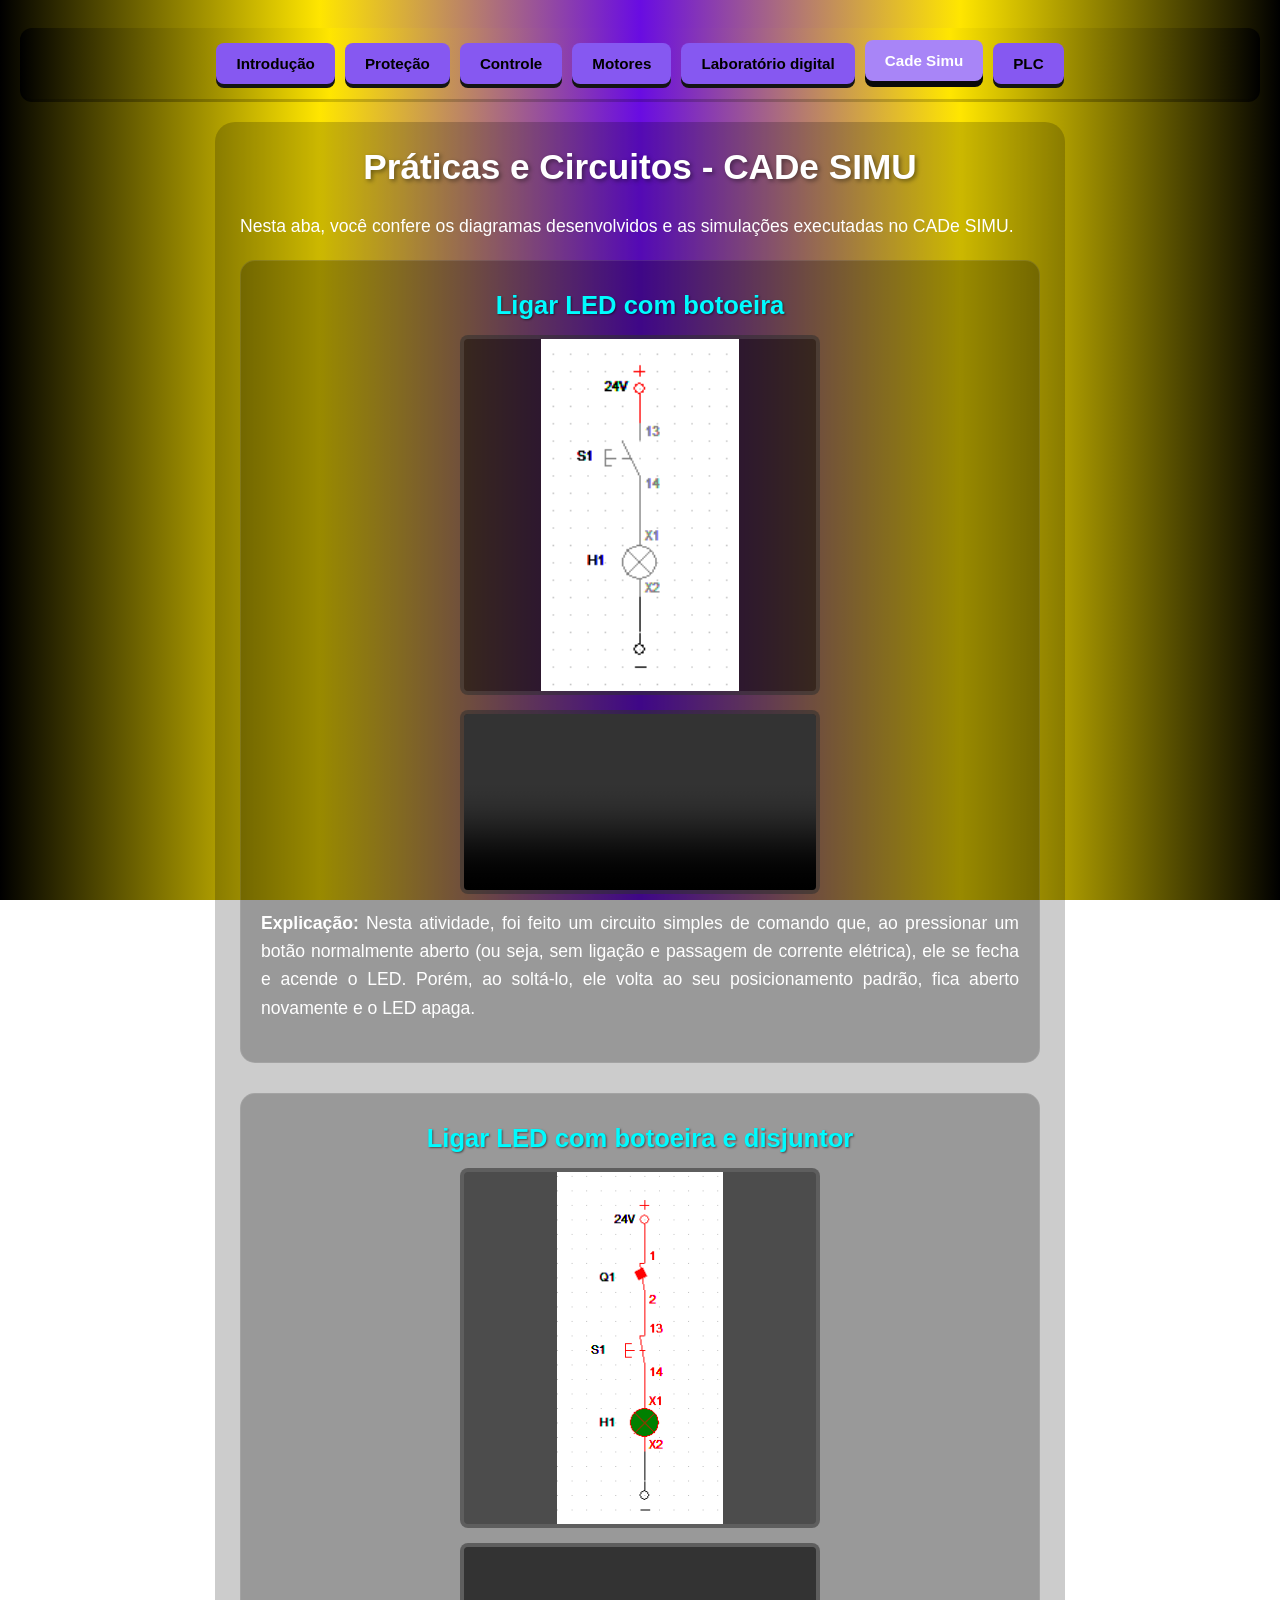
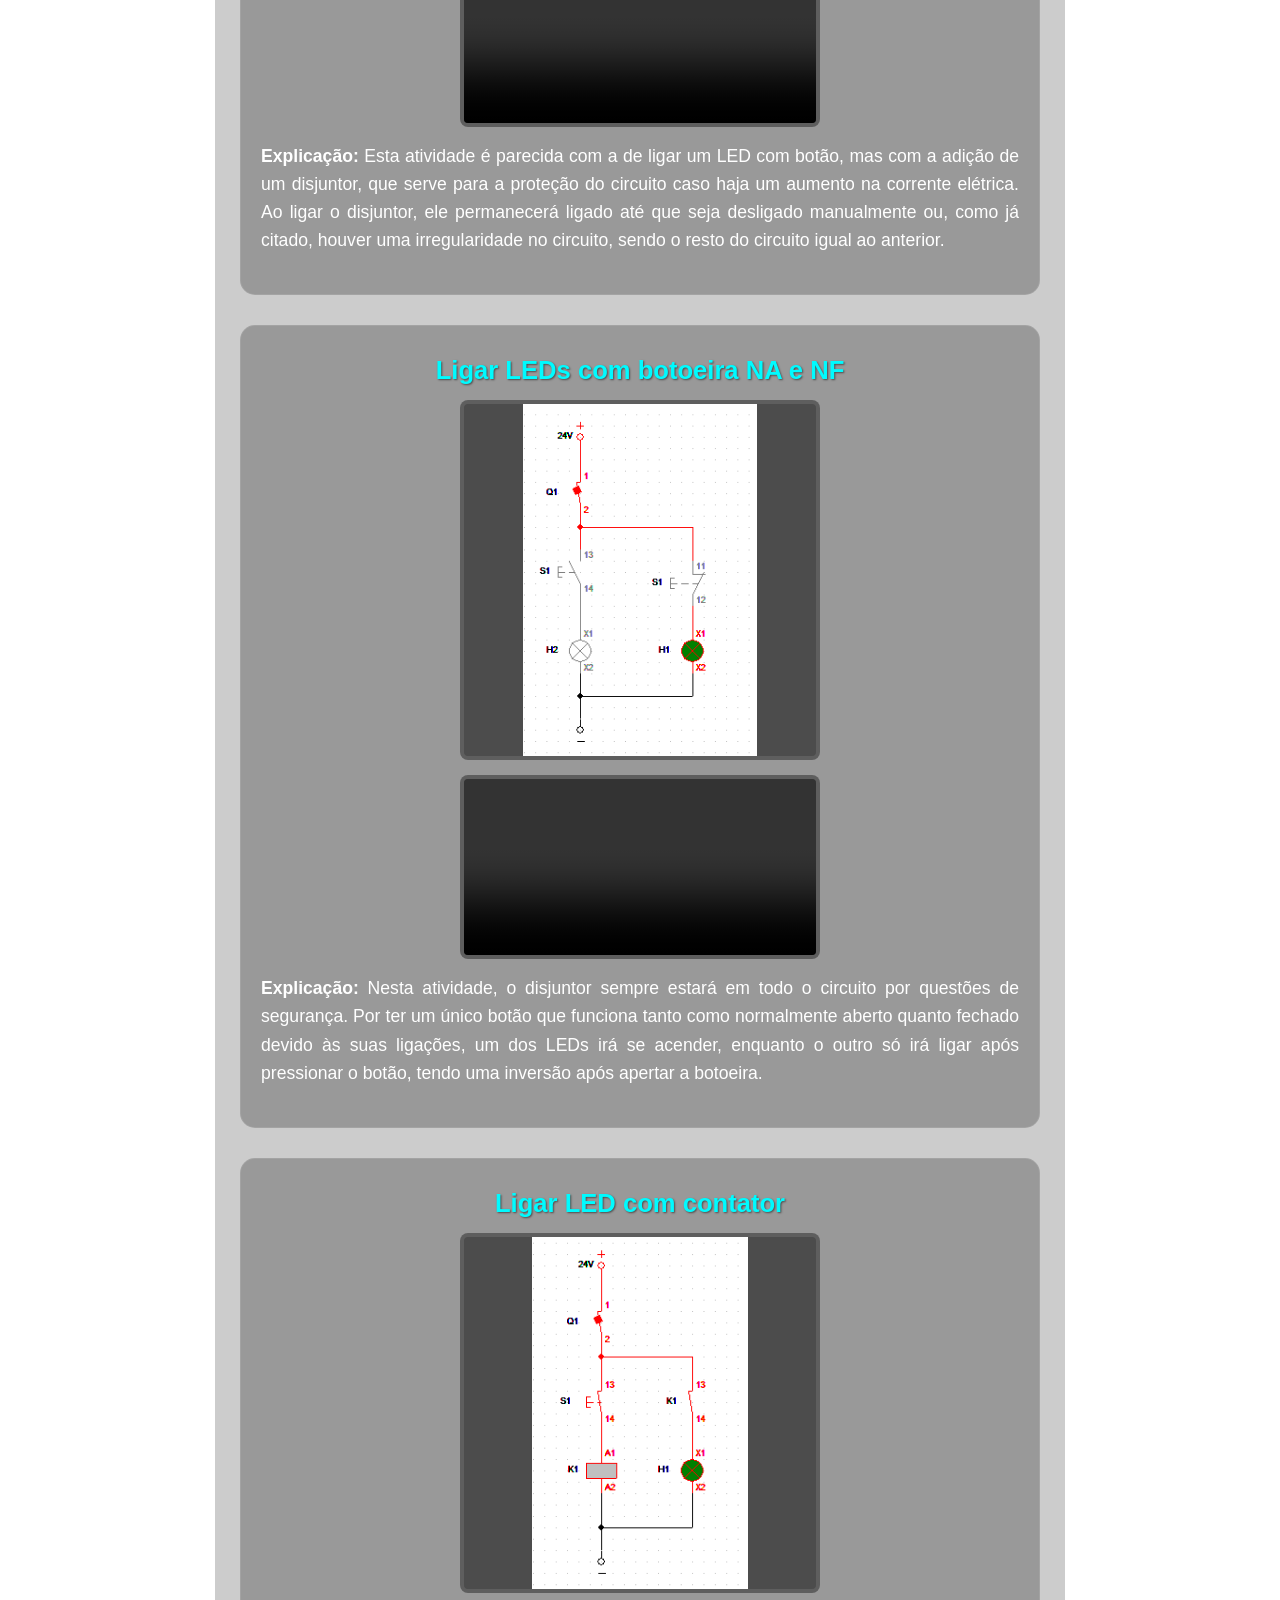
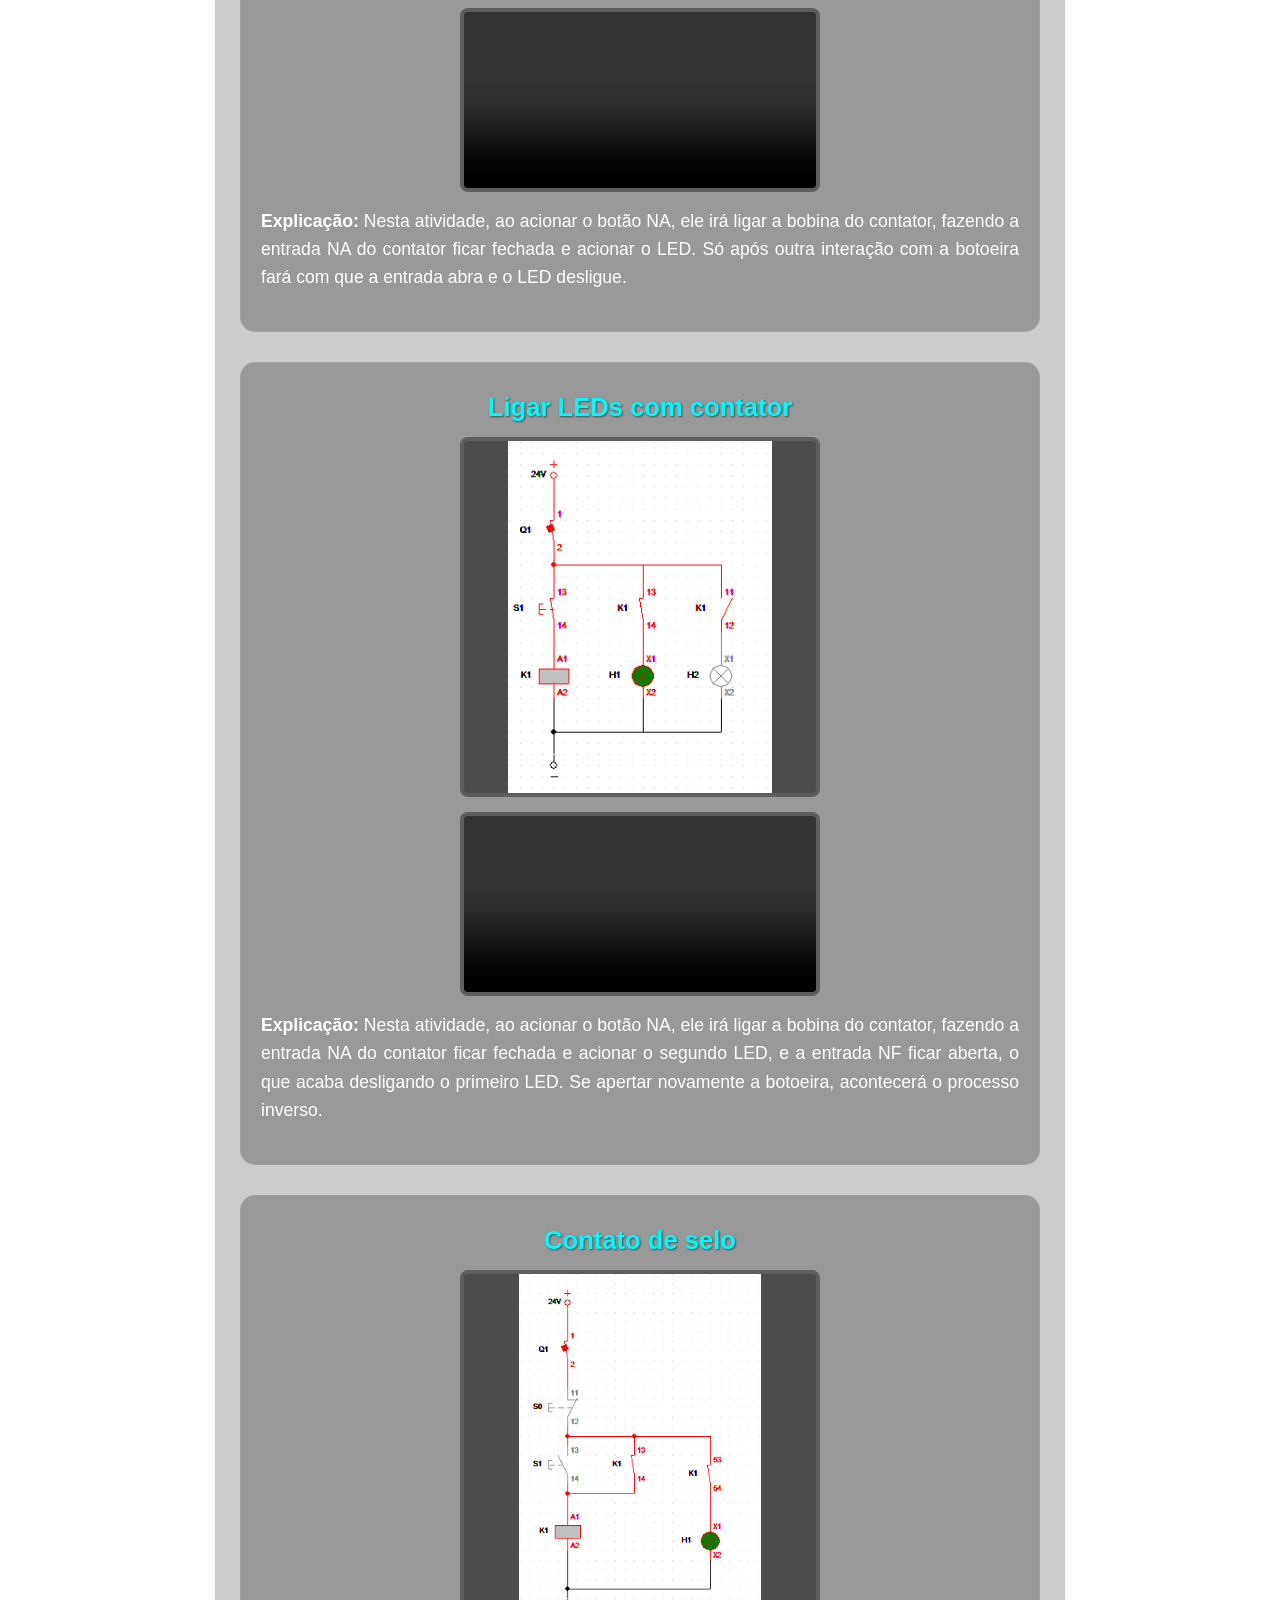
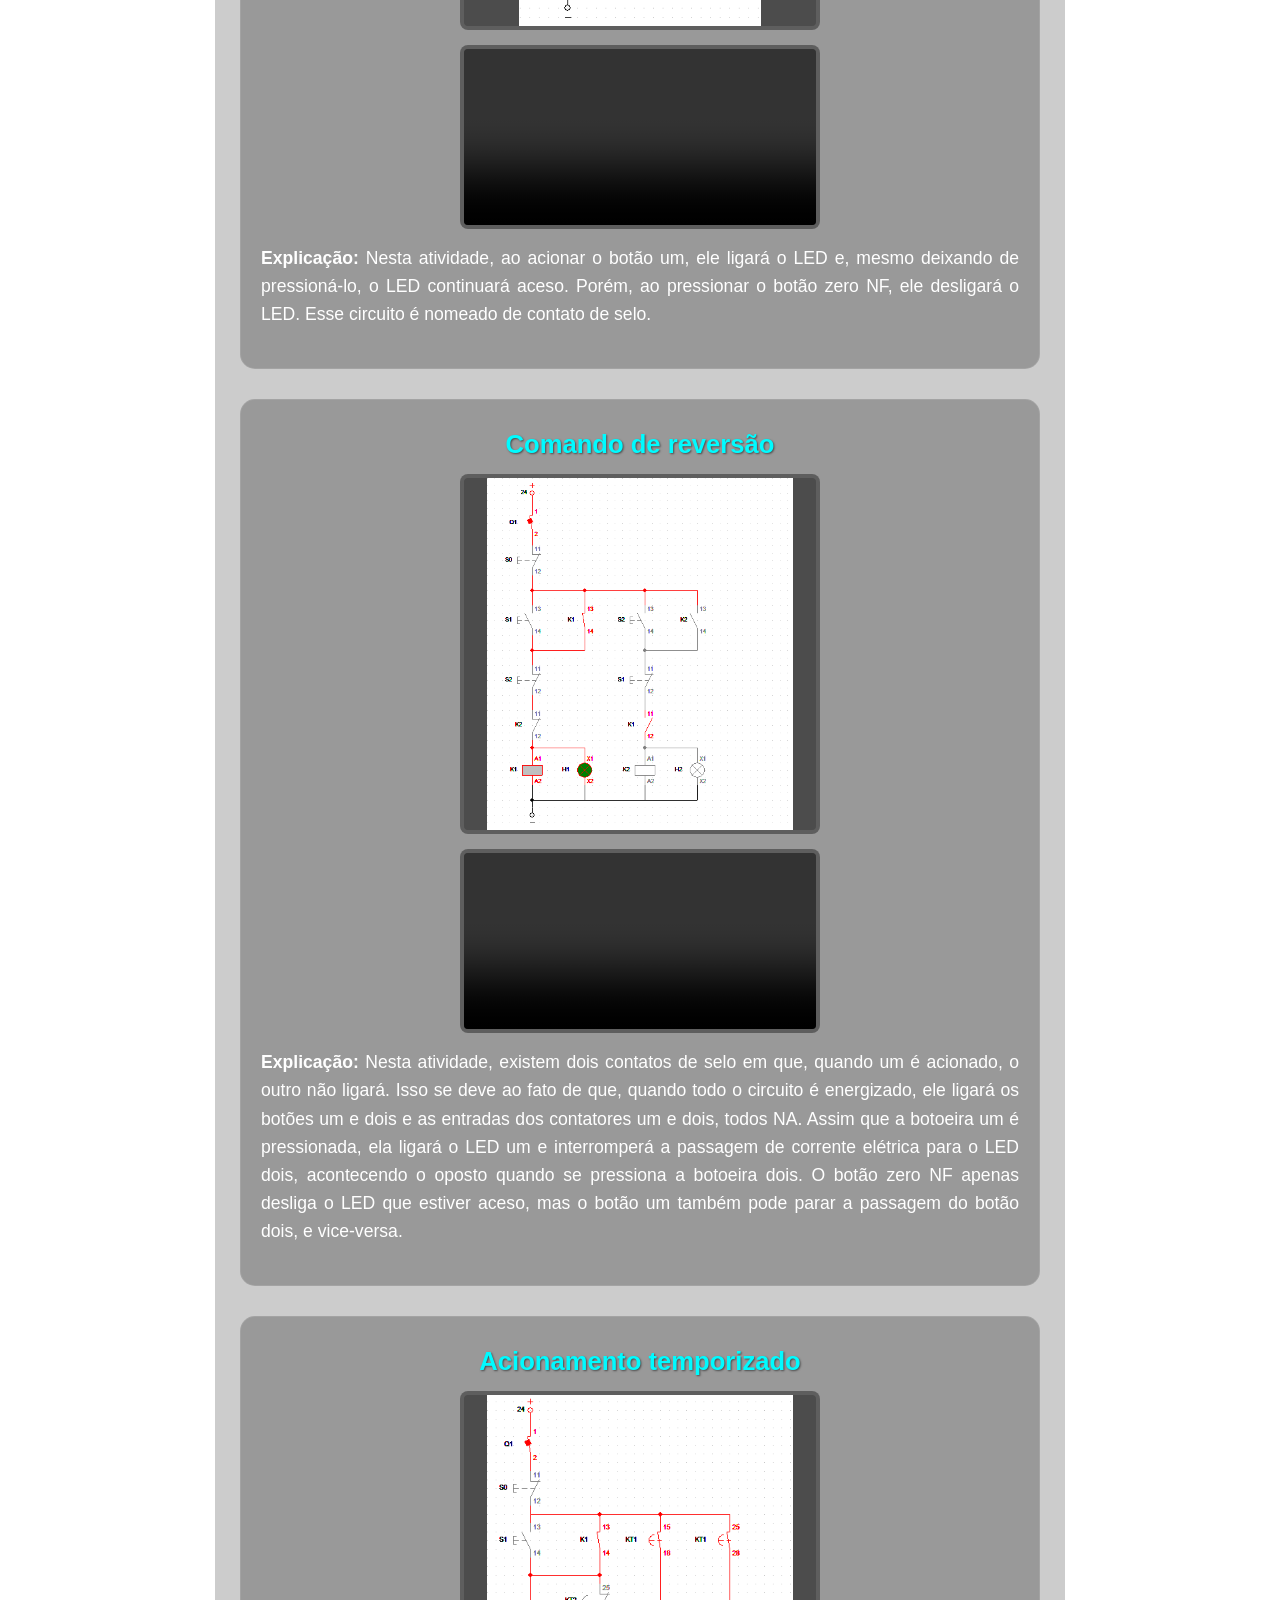
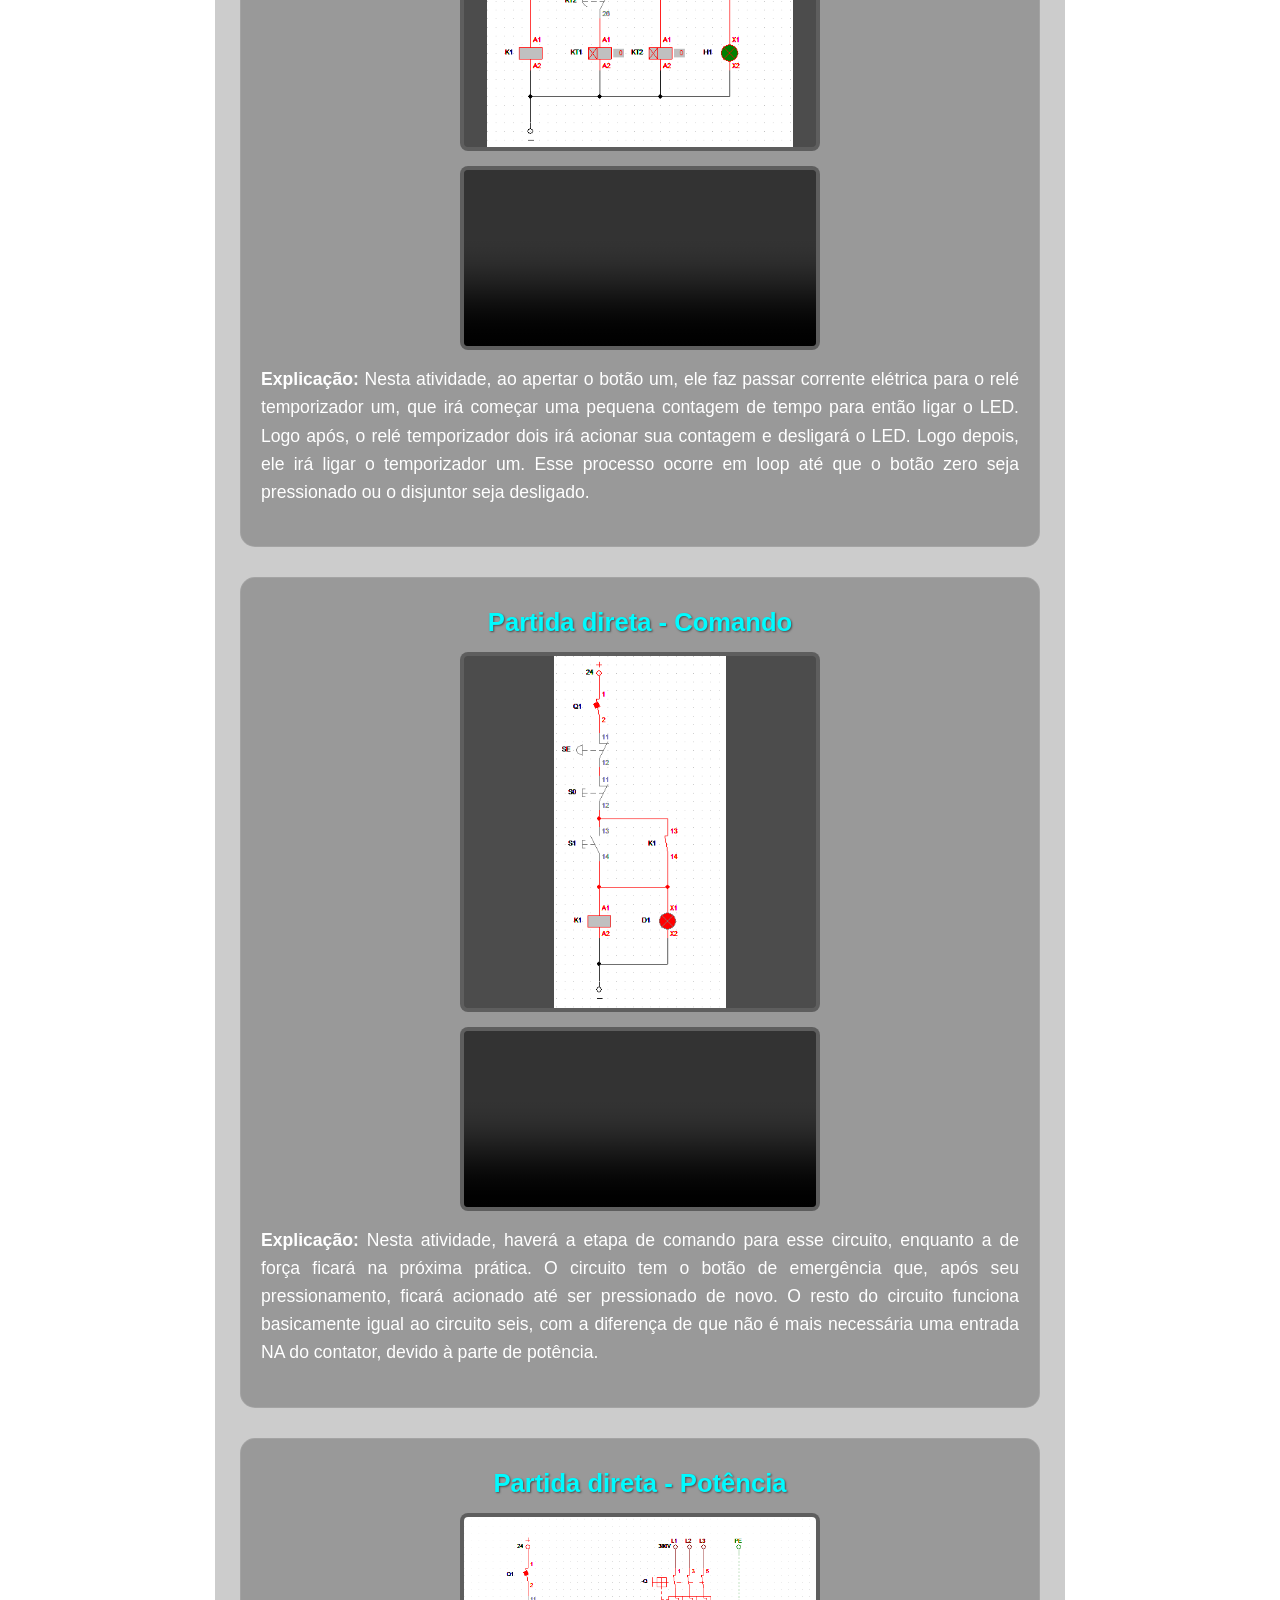
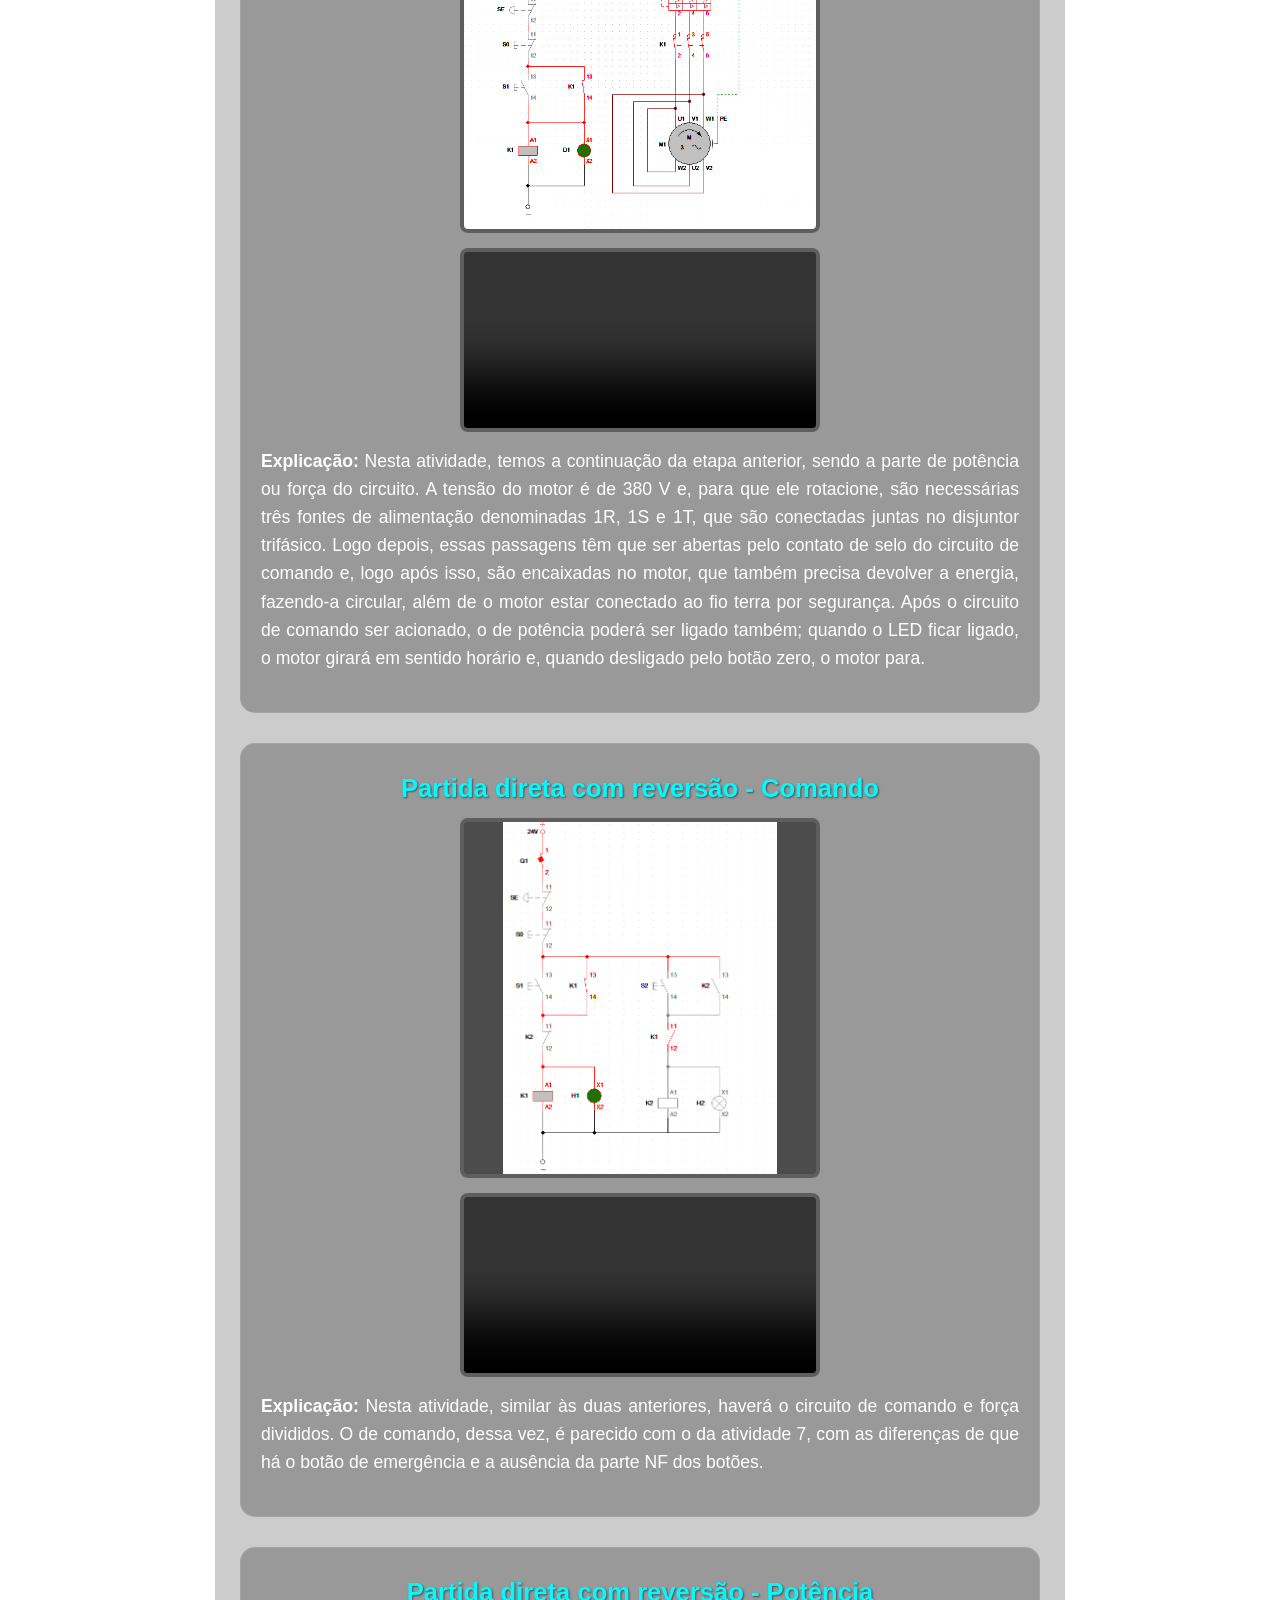
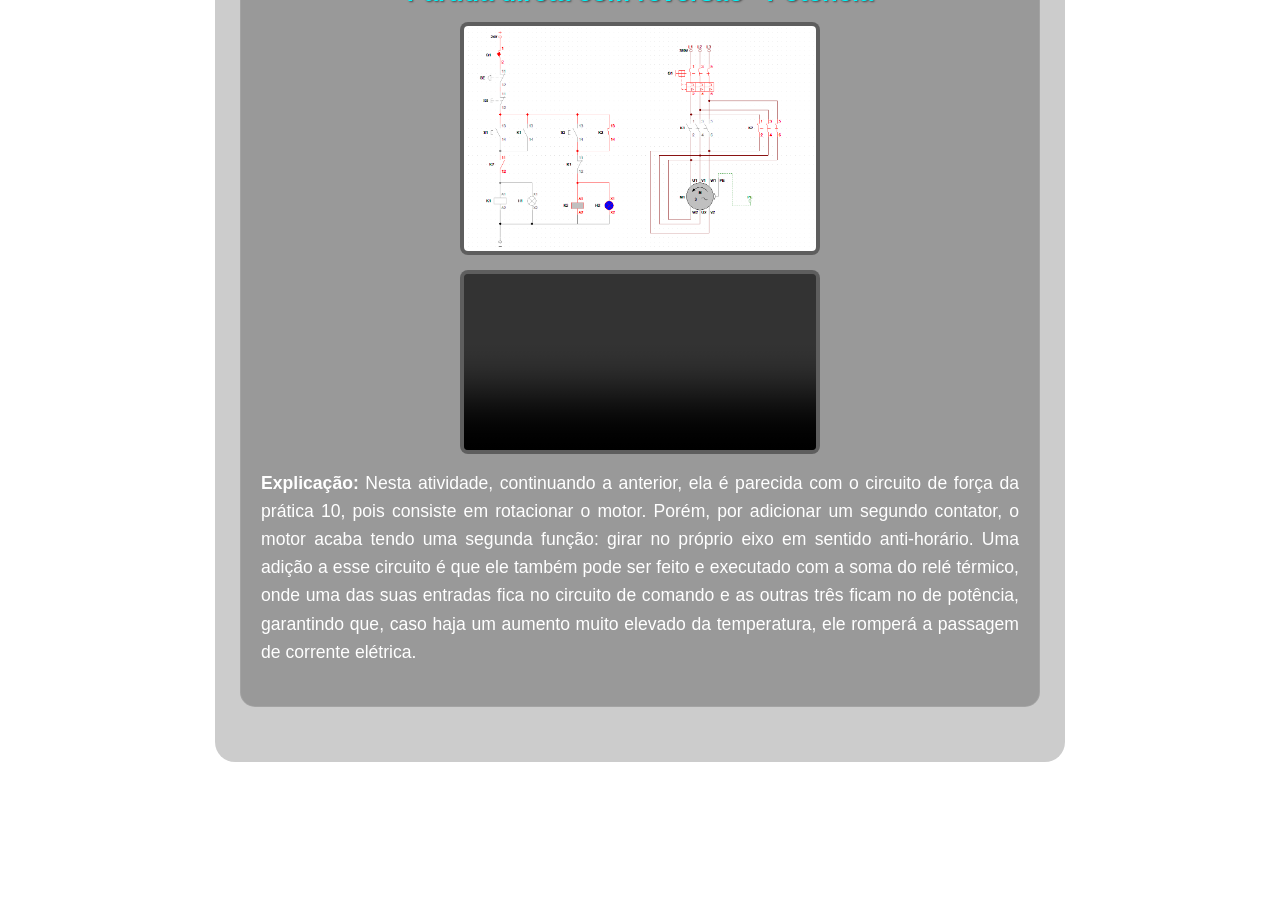
==== commit c1ff8274: "versão sete" ====
--- a/html/cadsimu.html
+++ b/html/cadsimu.html
@@ -15,6 +15,7 @@
         <a href="./motores.html">Motores</a>
         <a href="./simulador.html">Laboratório digital</a>
         <a href="./cadsimu.html" class="active">Cade Simu</a>
+        <a href="./plc.html">PLC</a>
     </nav>
 </header>
 
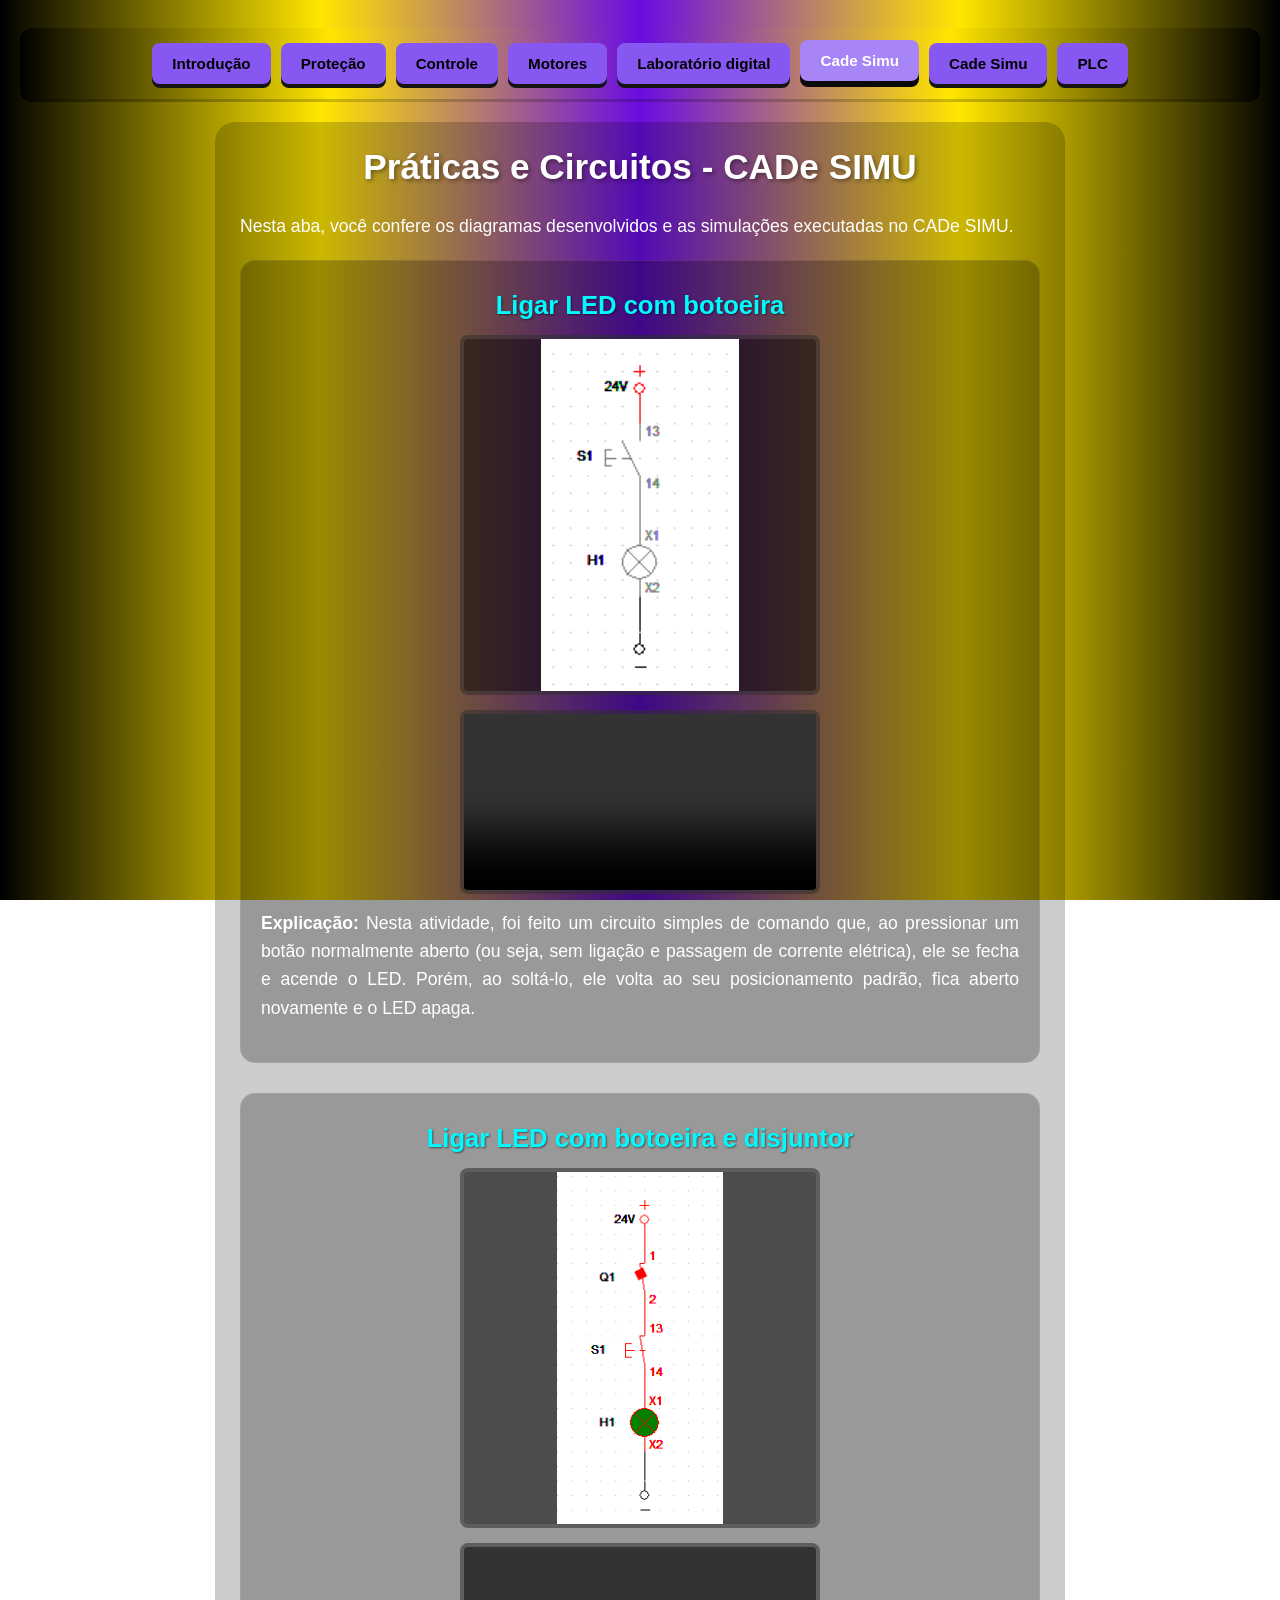
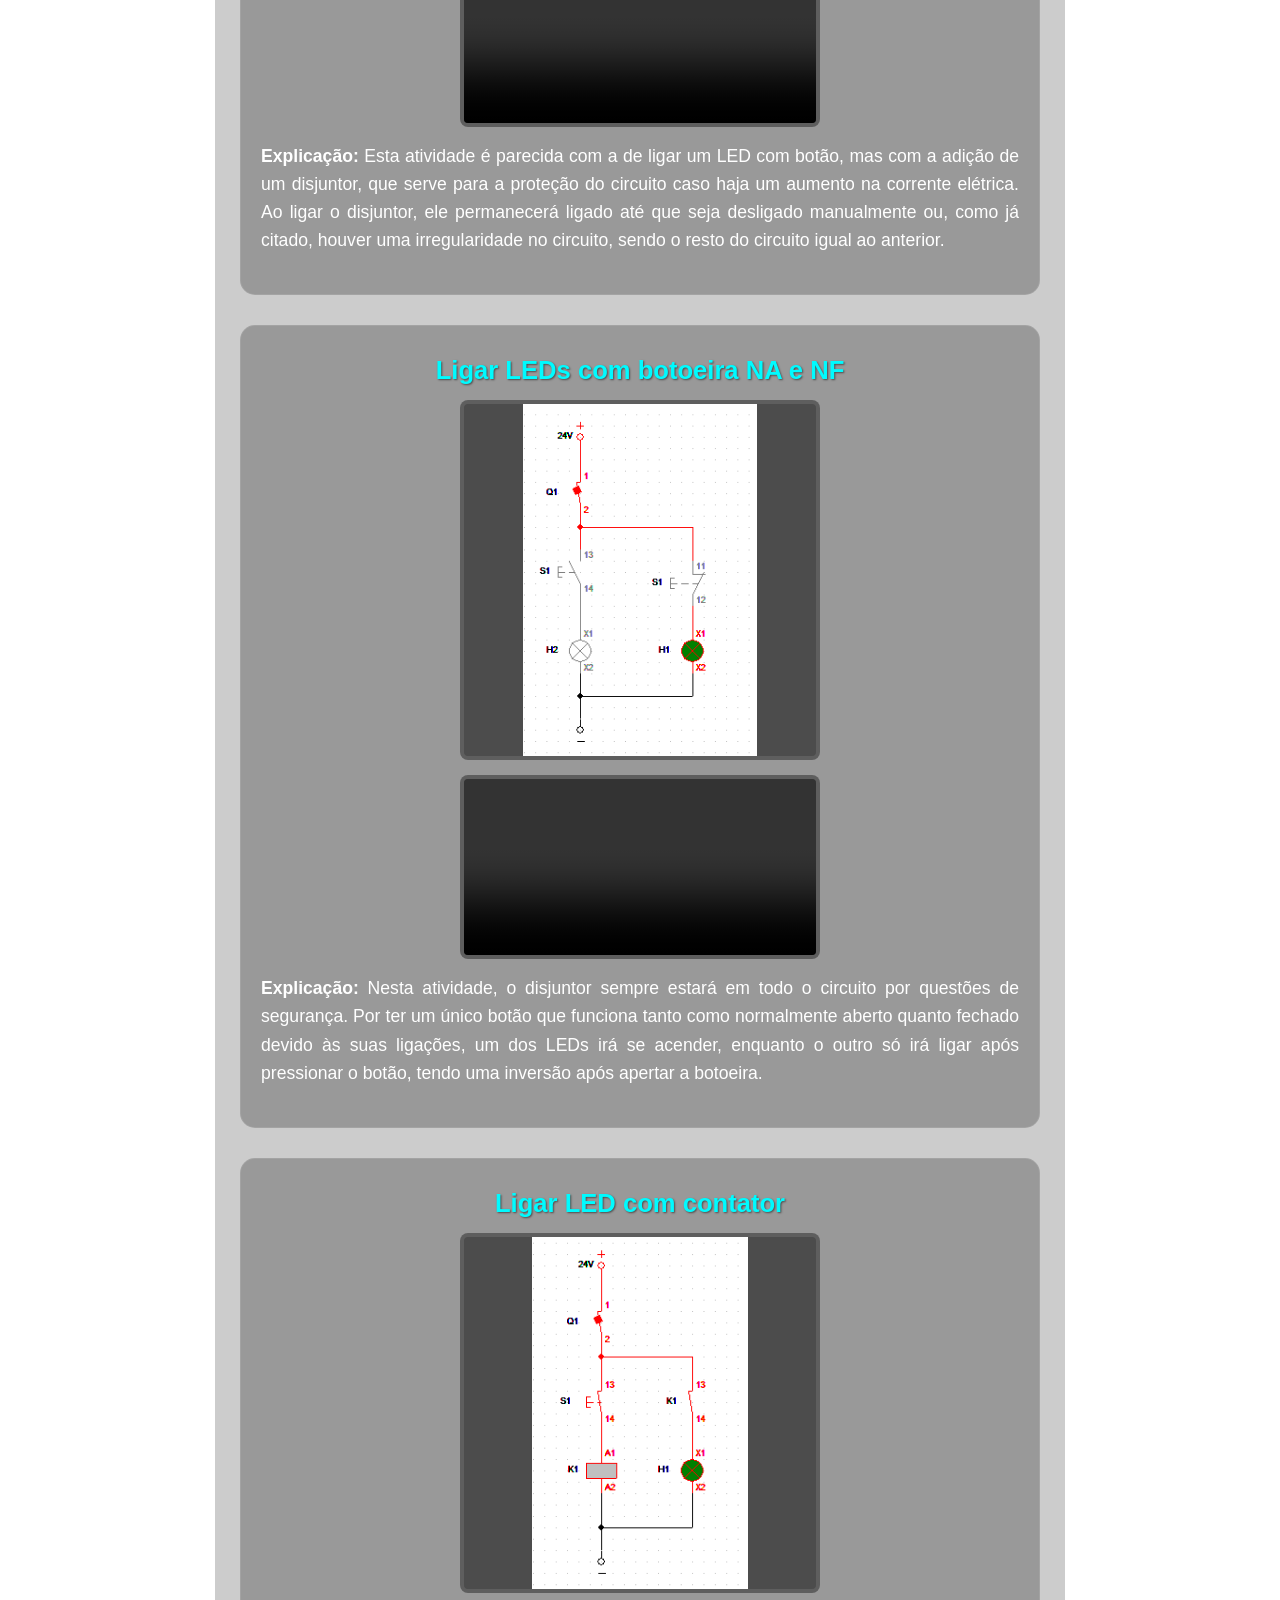
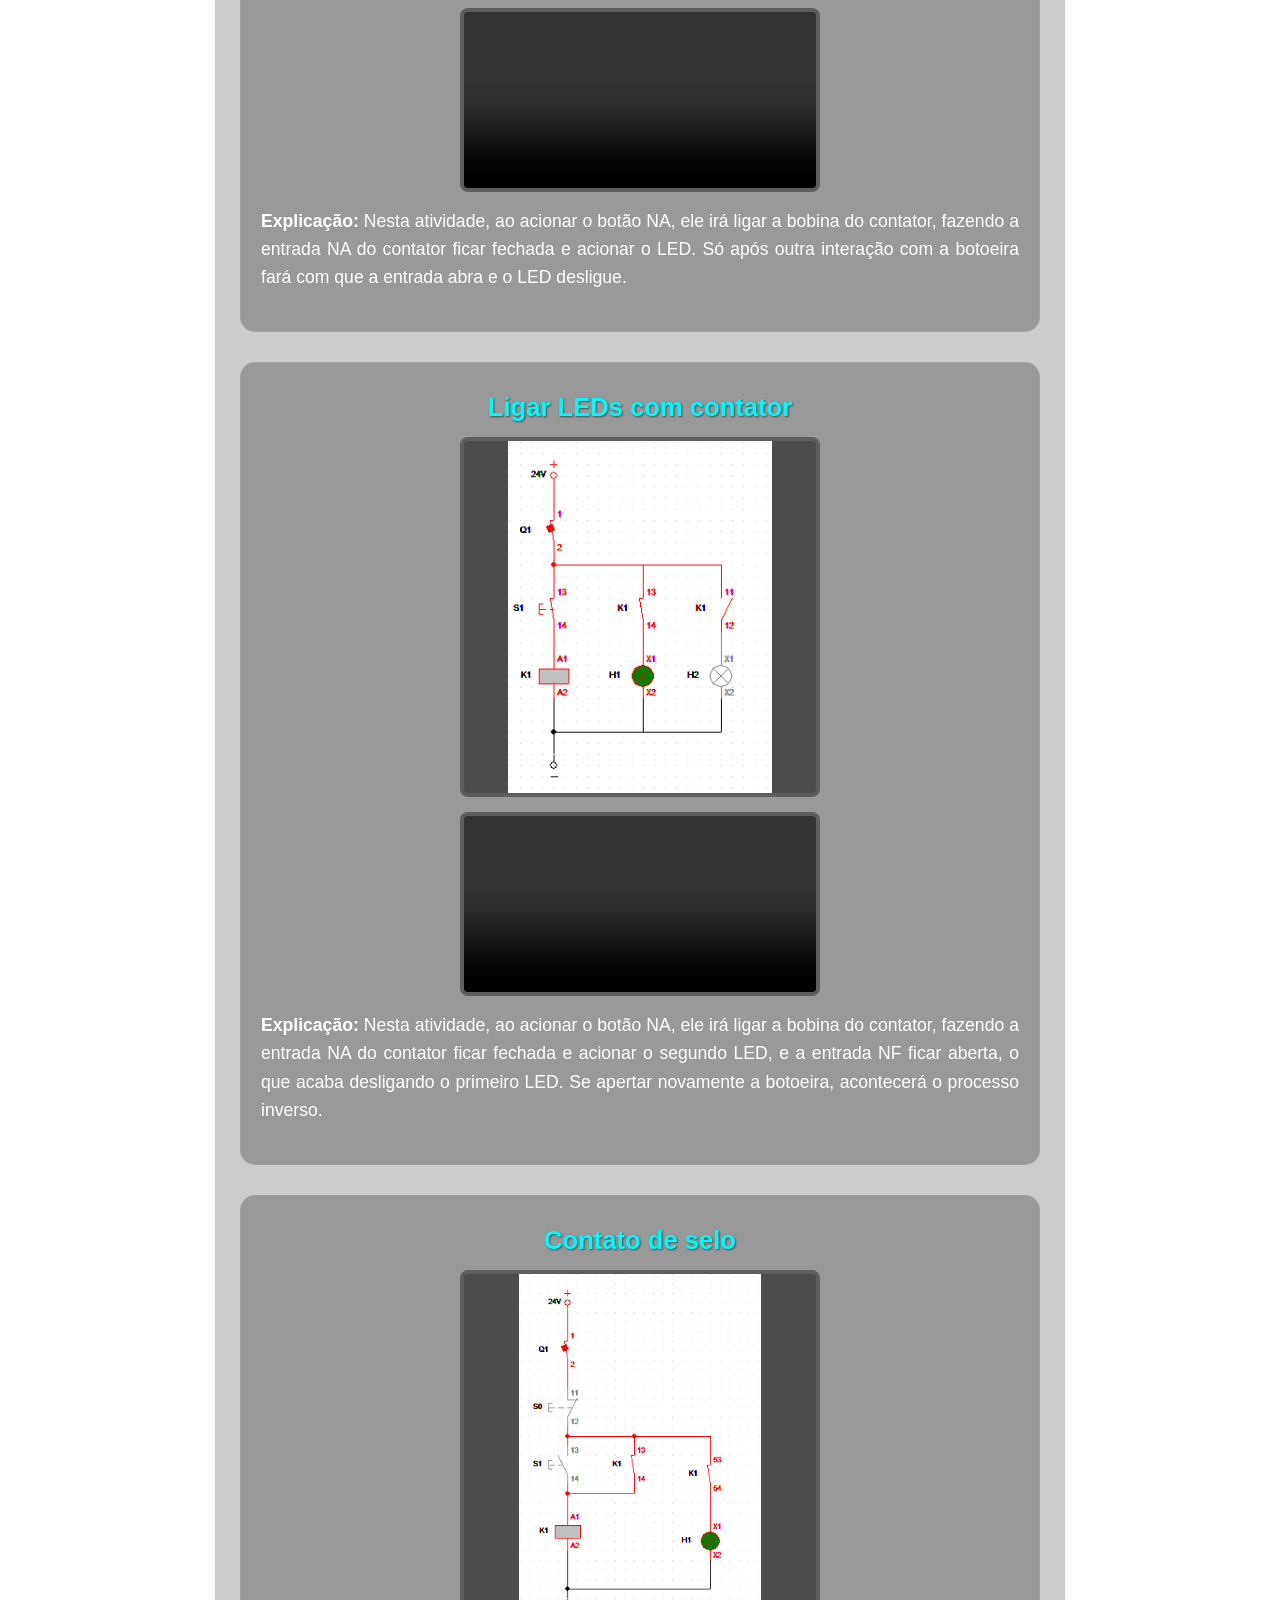
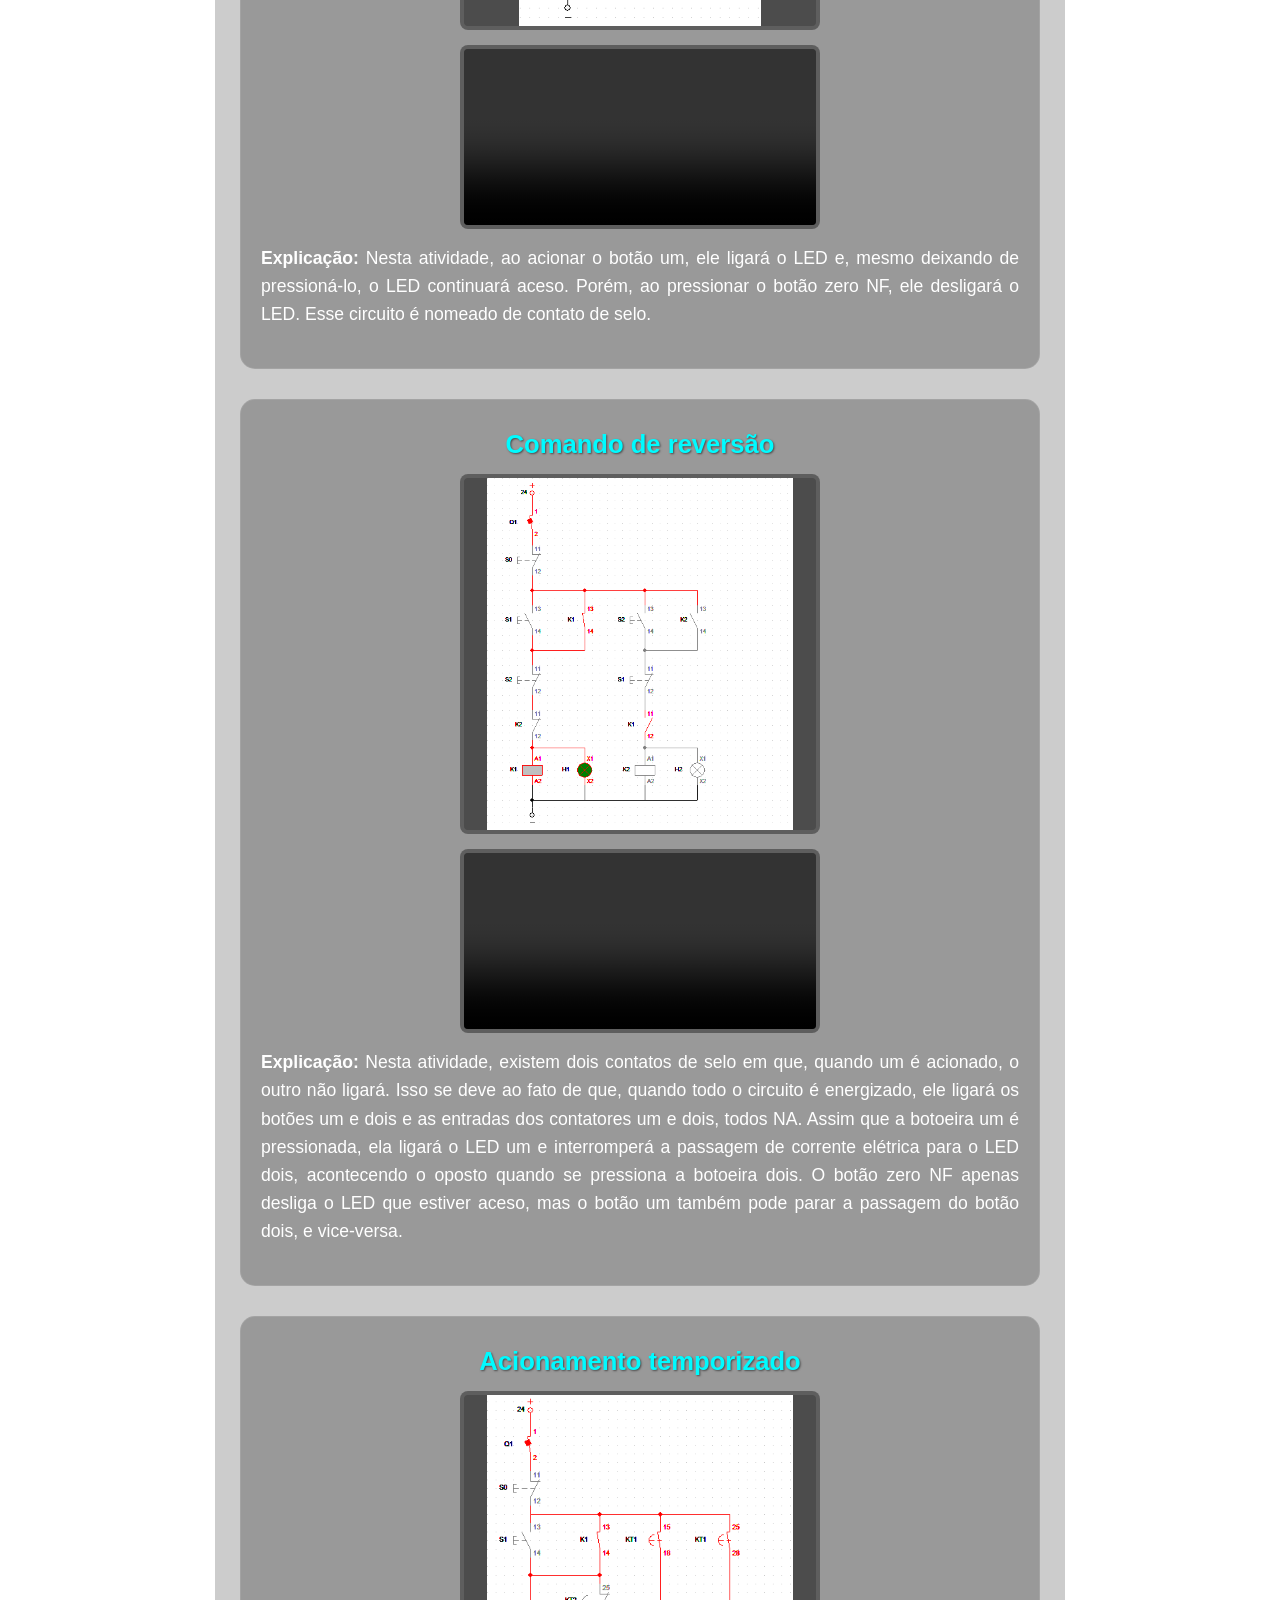
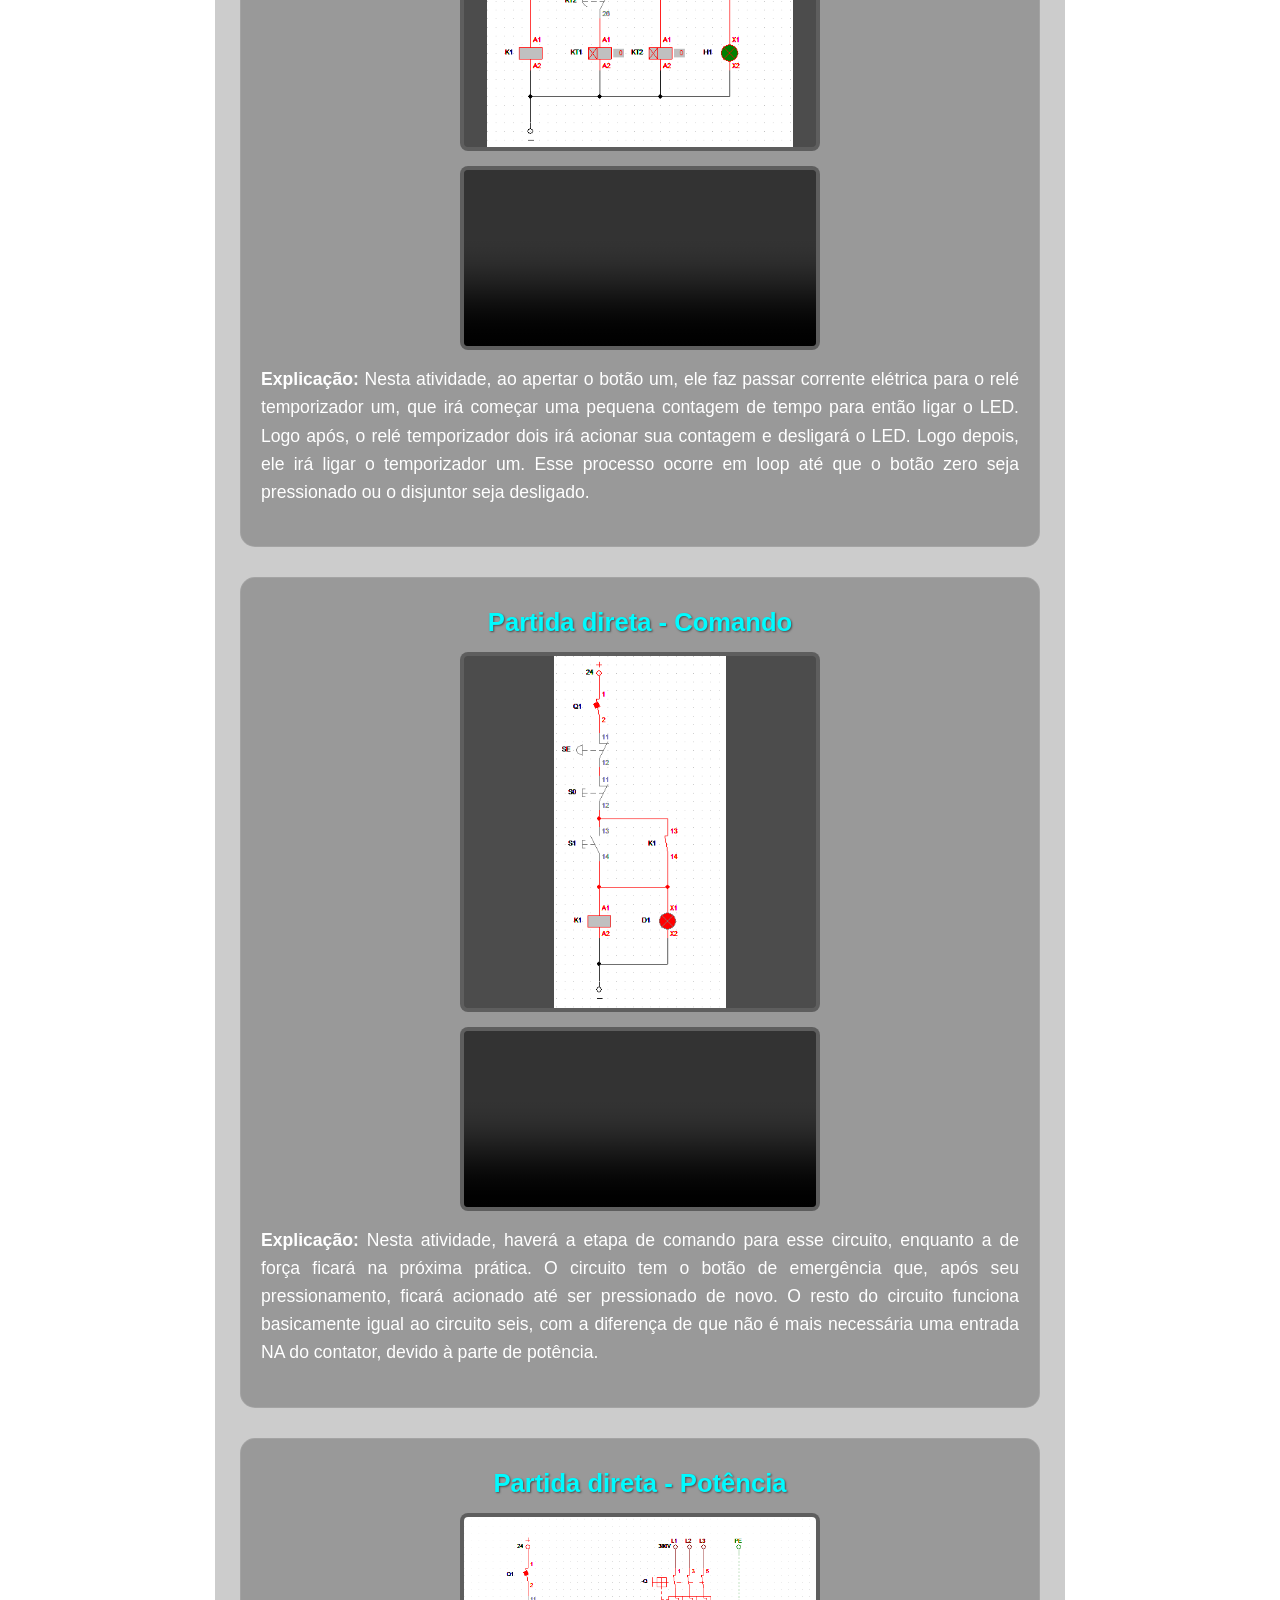
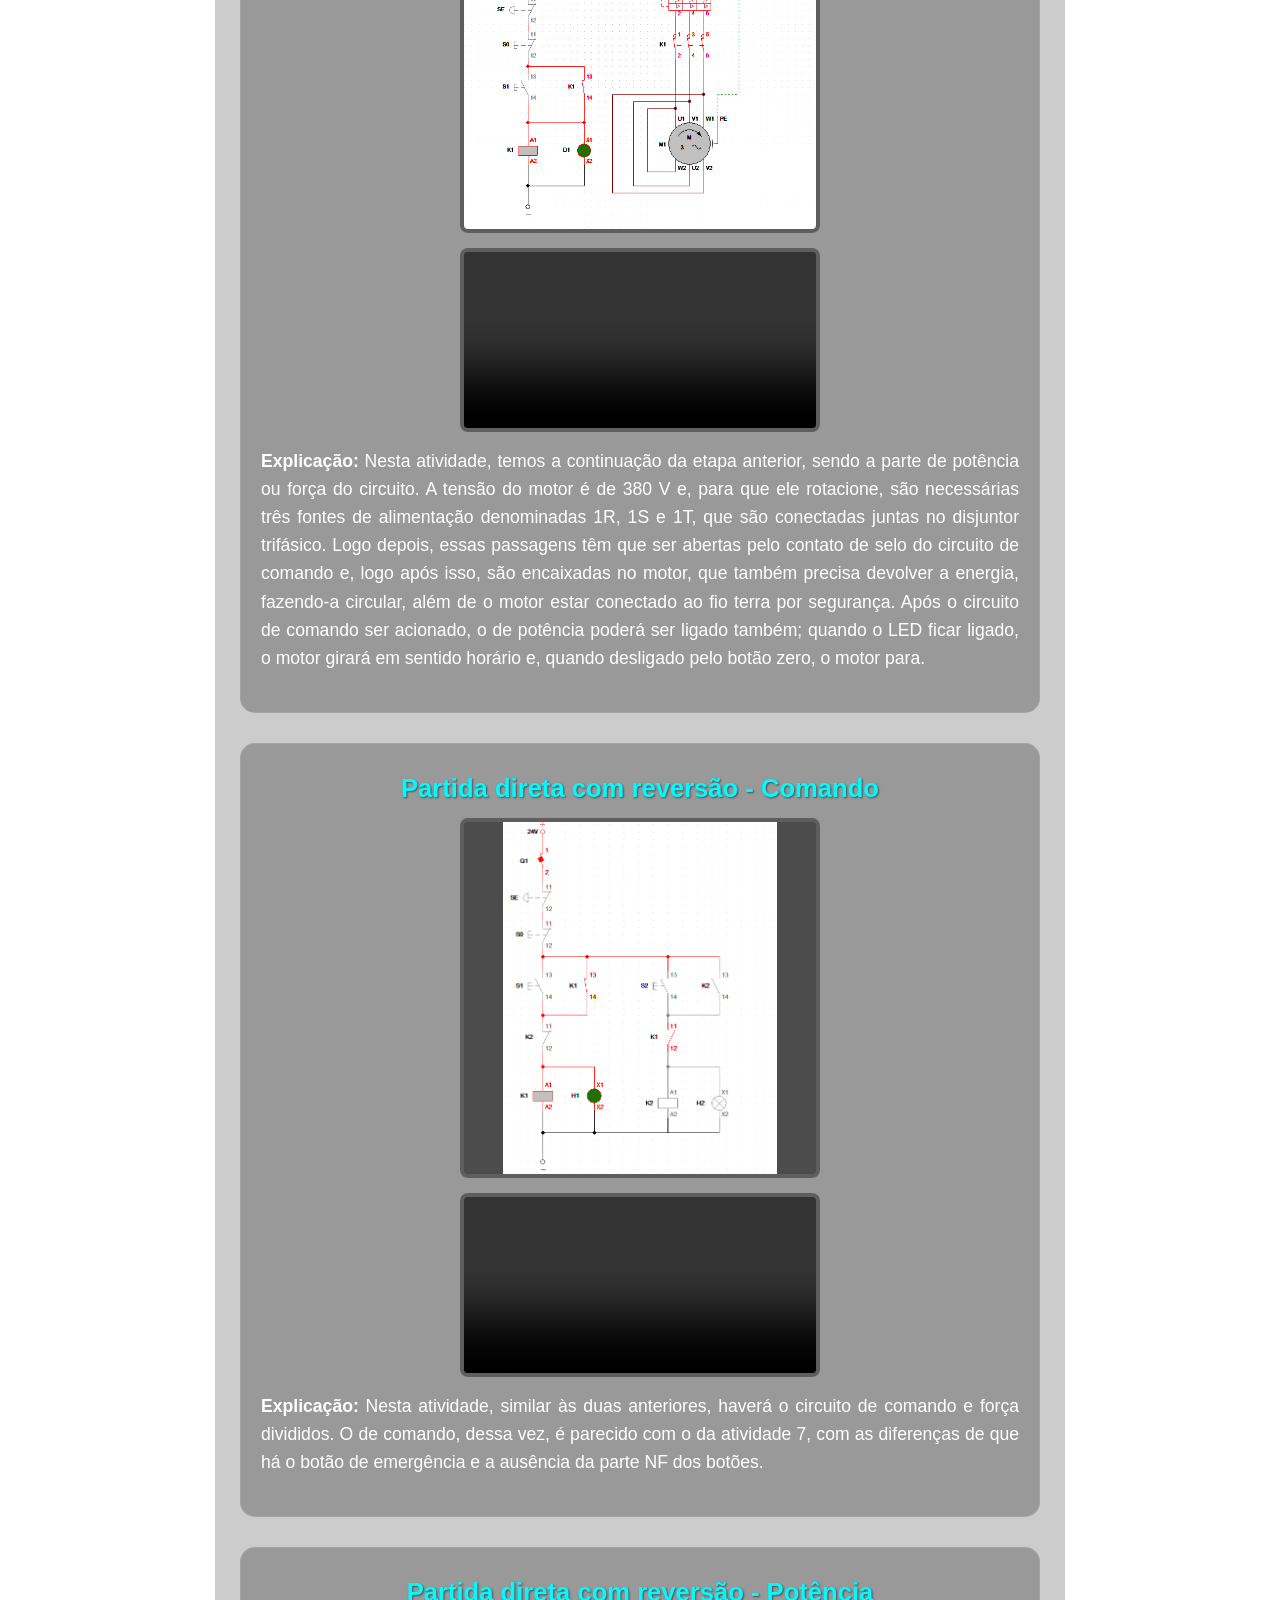
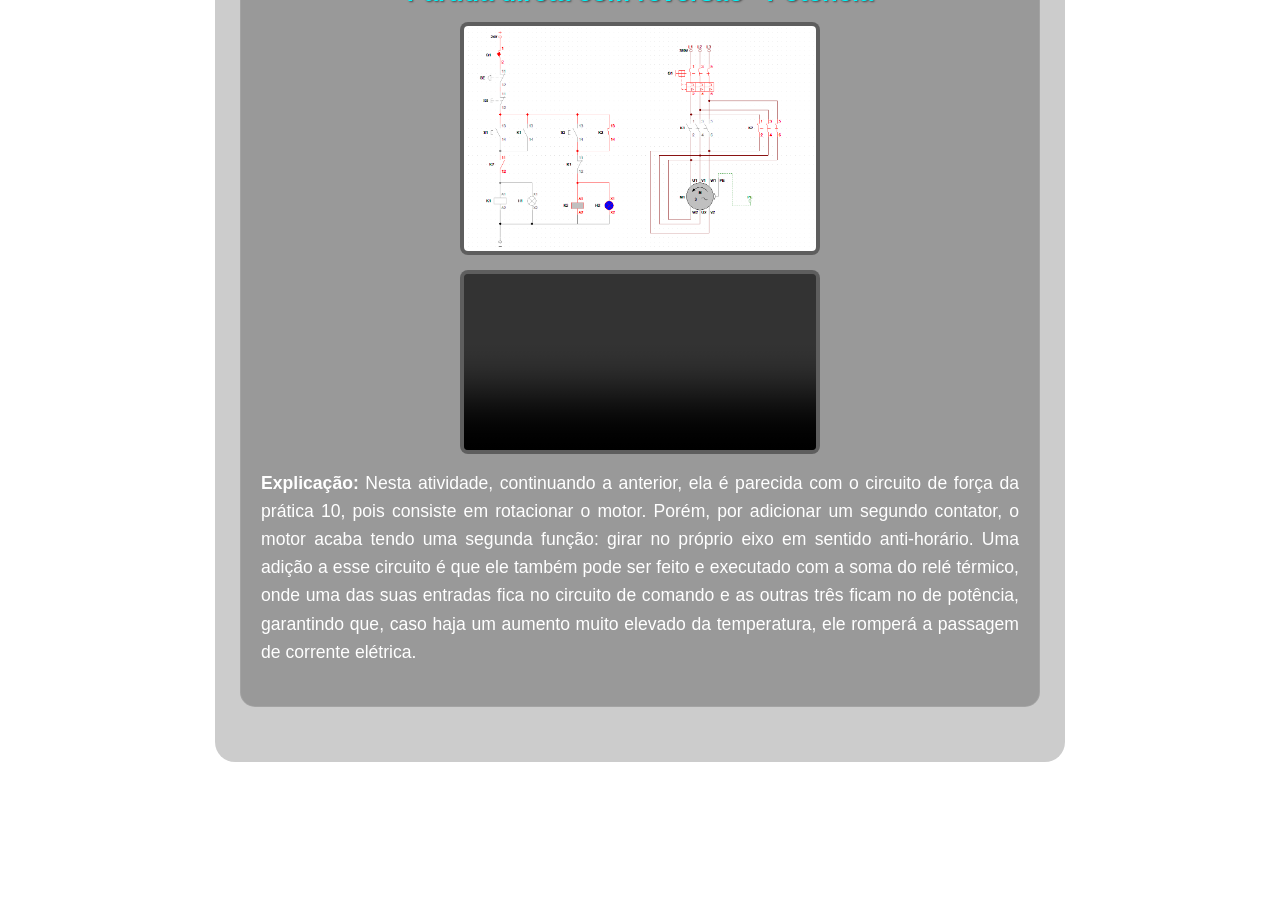
==== commit 00d24651: "versão nove" ====
--- a/html/cadsimu.html
+++ b/html/cadsimu.html
@@ -15,6 +15,7 @@
         <a href="./motores.html">Motores</a>
         <a href="./simulador.html">Laboratório digital</a>
         <a href="./cadsimu.html" class="active">Cade Simu</a>
+        <a href="./circuito.html">Cade Simu</a>
         <a href="./plc.html">PLC</a>
     </nav>
 </header>
--- a/css/style.css
+++ b/css/style.css
@@ -170,4 +170,336 @@
     flex: 1;
     min-width: 250px;
     max-width: 360px;
+}
+
+.carousel-container {
+    position: relative;
+    max-width: 750px;
+    margin: 30px auto;
+    background-color: rgba(0, 0, 0, 0.25);
+    border: 1px solid rgba(255, 255, 255, 0.1);
+    padding: 25px;
+    border-radius: 15px;
+    overflow: hidden;
+}
+
+.carousel-item {
+    display: none;
+    flex-direction: column;
+    align-items: center;
+}
+
+.carousel-item.active {
+    display: flex;
+    animation: fadeEffect 0.4s ease-in-out;
+}
+
+@keyframes fadeEffect {
+    from { opacity: 0; transform: scale(0.98); }
+    to { opacity: 1; transform: scale(1); }
+}
+
+
+.step-counter {
+    font-size: 1rem;
+    color: rgb(0, 251, 255);
+    font-weight: bold;
+    margin-bottom: 10px;
+    text-shadow: 1px 1px 2px rgba(0, 0, 0, 0.5);
+}
+
+.carousel-description {
+    margin-top: 15px;
+    margin-bottom: 0;
+    width: 100%;
+    padding: 0 15px;
+}
+
+.carousel-btn {
+    position: absolute;
+    top: 50%;
+    transform: translateY(-50%);
+    background-color: rgb(134, 88, 241);
+    color: rgb(0, 0, 0);
+    border: none;
+    width: 45px;
+    height: 45px;
+    border-radius: 50%;
+    font-size: 1.4rem;
+    font-weight: bold;
+    cursor: pointer;
+    transition: all 0.3s ease;
+    box-shadow: 0 4px 0px rgb(20, 20, 20);
+    display: flex;
+    align-items: center;
+    justify-content: center;
+    user-select: none;
+    z-index: 10;
+}
+
+.carousel-btn:hover {
+    background-color: rgb(168, 133, 247); 
+    color: rgb(255, 255, 255); 
+    transform: translateY(-53%) scale(1.05);
+    box-shadow: 0 6px 0px rgb(10, 10, 10);
+}
+
+.carousel-btn:active {
+    transform: translateY(-47%);
+    box-shadow: 0 1px 0px rgb(0, 0, 0);
+}
+
+.prev-btn { left: 15px; }
+.next-btn { right: 15px; }
+
+@media (max-width: 600px) {
+    .carousel-btn {
+        position: static;
+        transform: none !important;
+        display: inline-flex;
+        margin: 15px 15px 5px 15px;
+        box-shadow: 0 4px 0px rgb(20, 20, 20) !important;
+    }
+    .carousel-btn:hover {
+        transform: scale(1.05) !important;
+    }
+    .carousel-container {
+        text-align: center;
+    }
+}
+
+.carousel-item img {
+    max-width: 580px; 
+    max-height: 420px;
+    cursor: zoom-in; 
+    width: 100%;
+    height: auto;
+}
+
+.lightbox {
+    position: fixed;
+    top: 0;
+    left: 0;
+    width: 100%;
+    height: 100%;
+    background-color: rgba(0, 0, 0, 0.95); 
+    display: flex;
+    align-items: center;
+    justify-content: center;
+    z-index: 2000; 
+    opacity: 0;
+    pointer-events: none;
+    transition: opacity 0.3s ease;
+    overflow: auto; 
+    padding: 20px;
+    box-sizing: border-box;
+}
+
+.lightbox.active {
+    opacity: 1;
+    pointer-events: auto;
+}
+
+.lightbox-img {
+    max-width: 95vw; 
+    max-height: 90vh; 
+    object-fit: contain;
+    border: 3px solid rgba(0, 251, 255, 0.3); 
+    border-radius: 8px;
+    box-shadow: 0 0 25px rgba(0, 251, 255, 0.5); 
+    transform: scale(0.9);
+    transition: transform 0.3s ease, max-width 0.3s ease, max-height 0.3s ease, width 0.3s ease;
+    cursor: zoom-in; 
+}
+
+.lightbox.active .lightbox-img {
+    transform: scale(1);
+}
+
+.lightbox-img.zoomed {
+    max-width: none;     
+    max-height: none;     
+    width: 200vw;         
+    height: auto;
+    cursor: zoom-out;     
+    image-rendering: high-quality; 
+}
+
+.lightbox-close {
+    position: fixed; 
+    top: 20px;
+    right: 30px;
+    color: rgb(255, 255, 255);
+    font-size: 3rem; 
+    font-weight: bold;
+    cursor: pointer;
+    user-select: none;
+    transition: color 0.2s;
+    z-index: 2100;
+    text-shadow: 0 0 10px rgba(0,0,0,0.8); 
+}
+
+.lightbox-close:hover {
+    color: rgb(0, 251, 255);
+}
+
+
+@media (max-width: 600px) {
+    .carousel-item img {
+        max-width: 100%; 
+    }
+    .lightbox {
+        padding: 10px;
+        align-items: flex-start; 
+    }
+    .lightbox-img {
+        max-width: 95vw;
+        max-height: 80vh;
+    }
+    .lightbox-img.zoomed {
+        width: 280vw; 
+        margin-top: 50px; 
+    }
+    .lightbox-close {
+        top: 10px;
+        right: 20px;
+        font-size: 2.5rem;
+    }
+}
+
+/* CONTAINER DA BANCADA */
+.cadesimu-sandbox {
+    background-color: #141414;
+    padding: 20px;
+    border-radius: 12px;
+    border: 1px solid rgba(255, 255, 255, 0.1);
+    margin: 25px auto;
+    max-width: 950px;
+}
+
+/* WORKSPACE: A GRADE DO CADESIMU */
+.sandbox-workspace {
+    position: relative;
+    width: 100%;
+    height: 400px;
+    background-color: #1e1e1e;
+    /* Criando o efeito de grade pontilhada/quadriculada técnica */
+    background-image: linear-gradient(to right, rgba(255,255,255,0.05) 1px, transparent 1px),
+                      linear-gradient(to bottom, rgba(255,255,255,0.05) 1px, transparent 1px);
+    background-size: 20px 20px;
+    border: 2px solid #333;
+    border-radius: 8px;
+    overflow: hidden;
+    touch-action: none; /* Impede o celular de rolar a página enquanto arrasta o componente */
+}
+
+/* COMPONENTES ARRASTÁVEIS */
+.draggable-comp {
+    position: absolute;
+    background-color: #2a2a2a;
+    border: 1px solid #555;
+    border-radius: 6px;
+    box-shadow: 0 4px 8px rgba(0,0,0,0.5);
+    cursor: move;
+    user-select: none;
+    width: 130px;
+    display: flex;
+    flex-direction: column;
+    z-index: 10;
+    transition: box-shadow 0.2s;
+}
+
+.draggable-comp:active {
+    box-shadow: 0 8px 16px rgba(0, 251, 255, 0.3);
+    z-index: 100; /* Garante que o componente sendo arrastado fique por cima */
+}
+
+/* Alça para arrastar */
+.drag-handle {
+    background-color: #3a3a3a;
+    font-size: 0.75rem;
+    font-weight: bold;
+    padding: 4px;
+    text-align: center;
+    border-bottom: 1px solid #555;
+    color: #bbb;
+    border-radius: 5px 5px 0 0;
+}
+
+.comp-body {
+    padding: 15px 10px;
+    display: flex;
+    justify-content: center;
+    align-items: center;
+    flex-direction: column;
+    height: 65px;
+    box-sizing: border-box;
+}
+
+/* ESTILOS DO DISJUNTOR */
+.disjuntor-corpo { background-color: #222; }
+.status-badge {
+    padding: 4px 8px;
+    font-size: 0.8rem;
+    font-weight: bold;
+    border-radius: 4px;
+    color: #fff;
+}
+.status-badge.aberto { background-color: #dc3545; }
+.status-badge.fechado { background-color: #28a745; box-shadow: 0 0 10px #28a745; }
+
+/* ESTILOS DOS BOTÕES */
+.btn-simulado {
+    font-weight: bold;
+    color: white;
+    width: 80%;
+    border-radius: 4px;
+    text-align: center;
+    font-size: 0.85rem;
+    padding: 8px 0;
+    box-shadow: 0 3px 0 #000;
+}
+.btn-simulado.vermelho { background-color: #a72834; }
+.btn-simulado.vermelho:active { transform: translateY(2px); box-shadow: 0 1px 0 #000; }
+.btn-simulado.verde { background-color: #218838; }
+.btn-simulado.verde:active { transform: translateY(2px); box-shadow: 0 1px 0 #000; }
+
+/* ESTILOS DO MOTOR */
+.motor-corpo {
+    background-color: #444;
+    border-radius: 0 0 5px 5px;
+    position: relative;
+}
+.motor-text { font-size: 0.75rem; font-weight: bold; color: #fff; z-index: 2; }
+.eixo-rotativo {
+    position: absolute;
+    width: 45px;
+    height: 45px;
+    border: 3px dashed #00fbff;
+    border-radius: 50%;
+    opacity: 0.2;
+    transition: opacity 0.3s;
+}
+
+/* Animação de rotação do CADe SIMU */
+@keyframes girar {
+    from { transform: rotate(0deg); }
+    to { transform: rotate(360deg); }
+}
+.draggable-comp.ligado .eixo-rotativo {
+    opacity: 1;
+    animation: girar 0.4s infinite linear;
+}
+.draggable-comp.ligado {
+    border-color: #00fbff;
+}
+
+/* BARRA DE FEEDBACK */
+.status-bar-sim {
+    margin-top: 15px;
+    background-color: rgba(0, 0, 0, 0.4);
+    padding: 10px;
+    border-radius: 6px;
+    font-size: 0.9rem;
+    border-left: 4px solid rgb(134, 88, 241);
 }
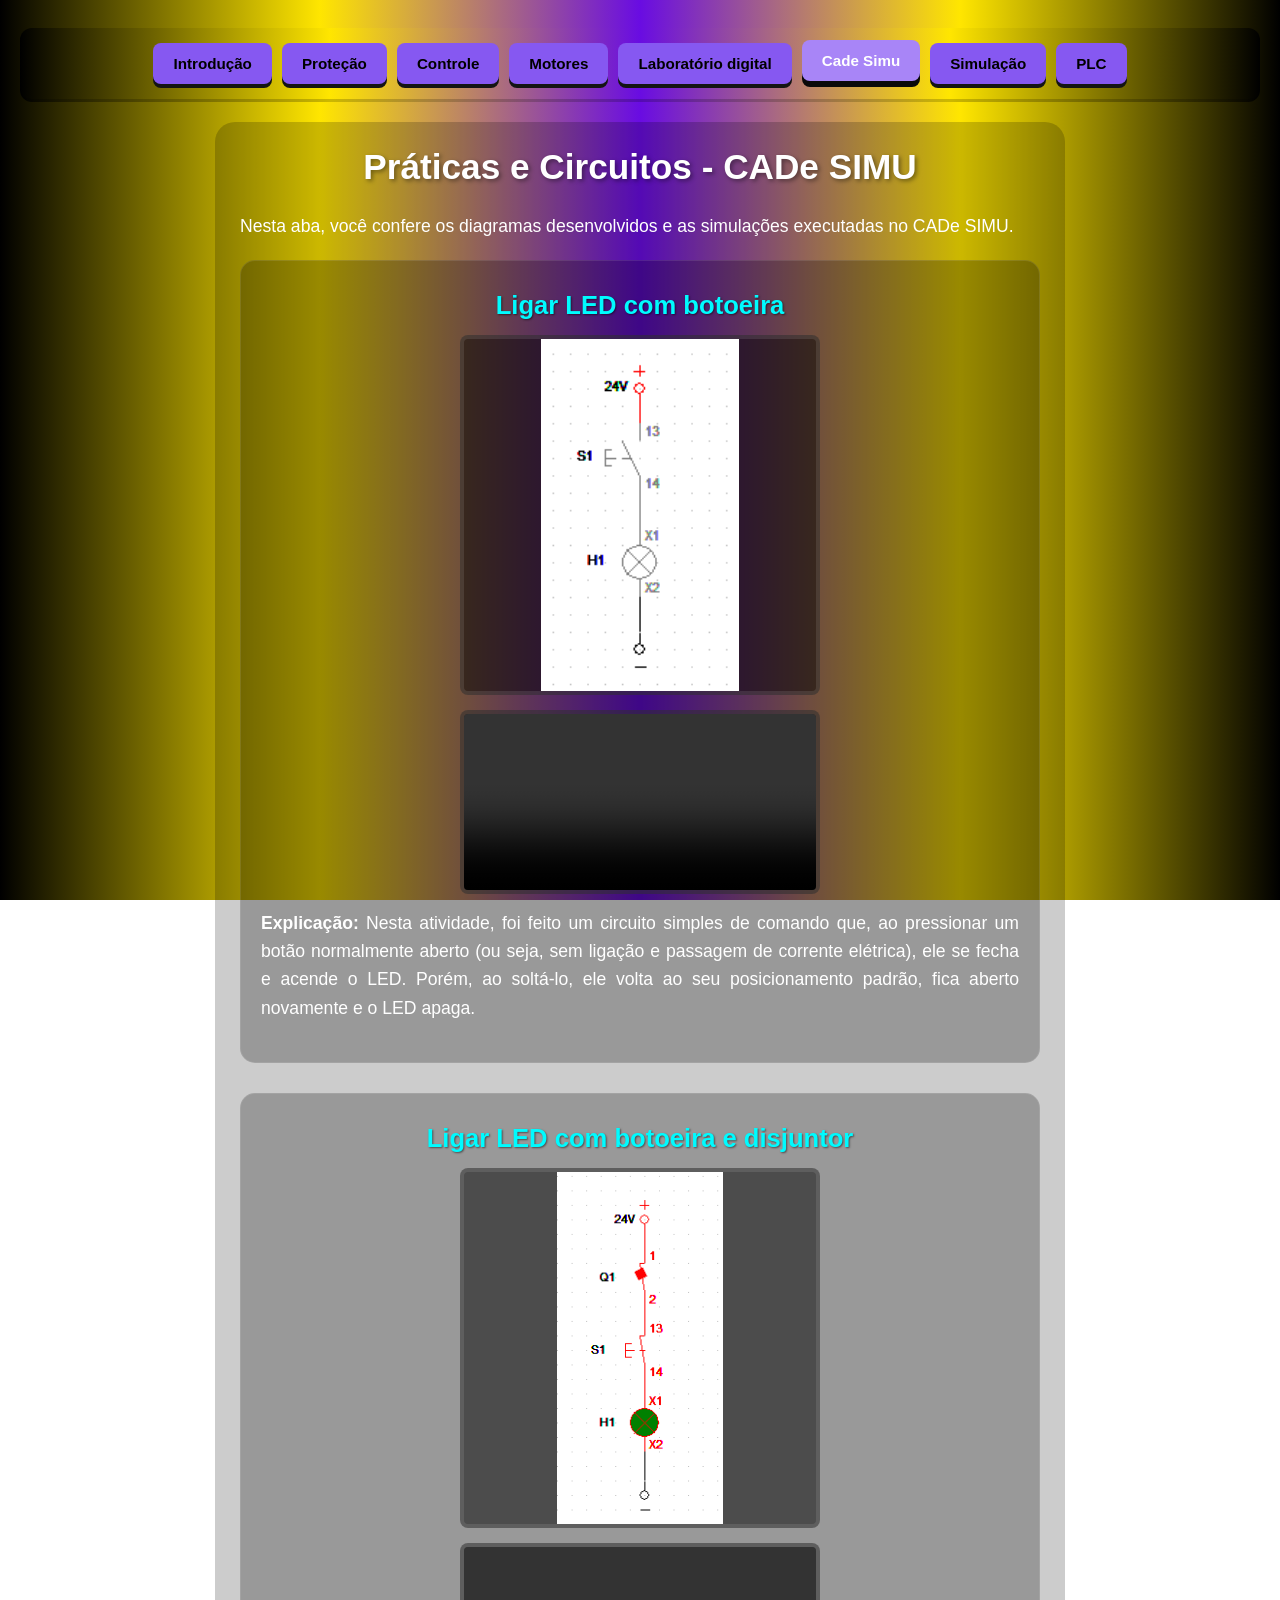
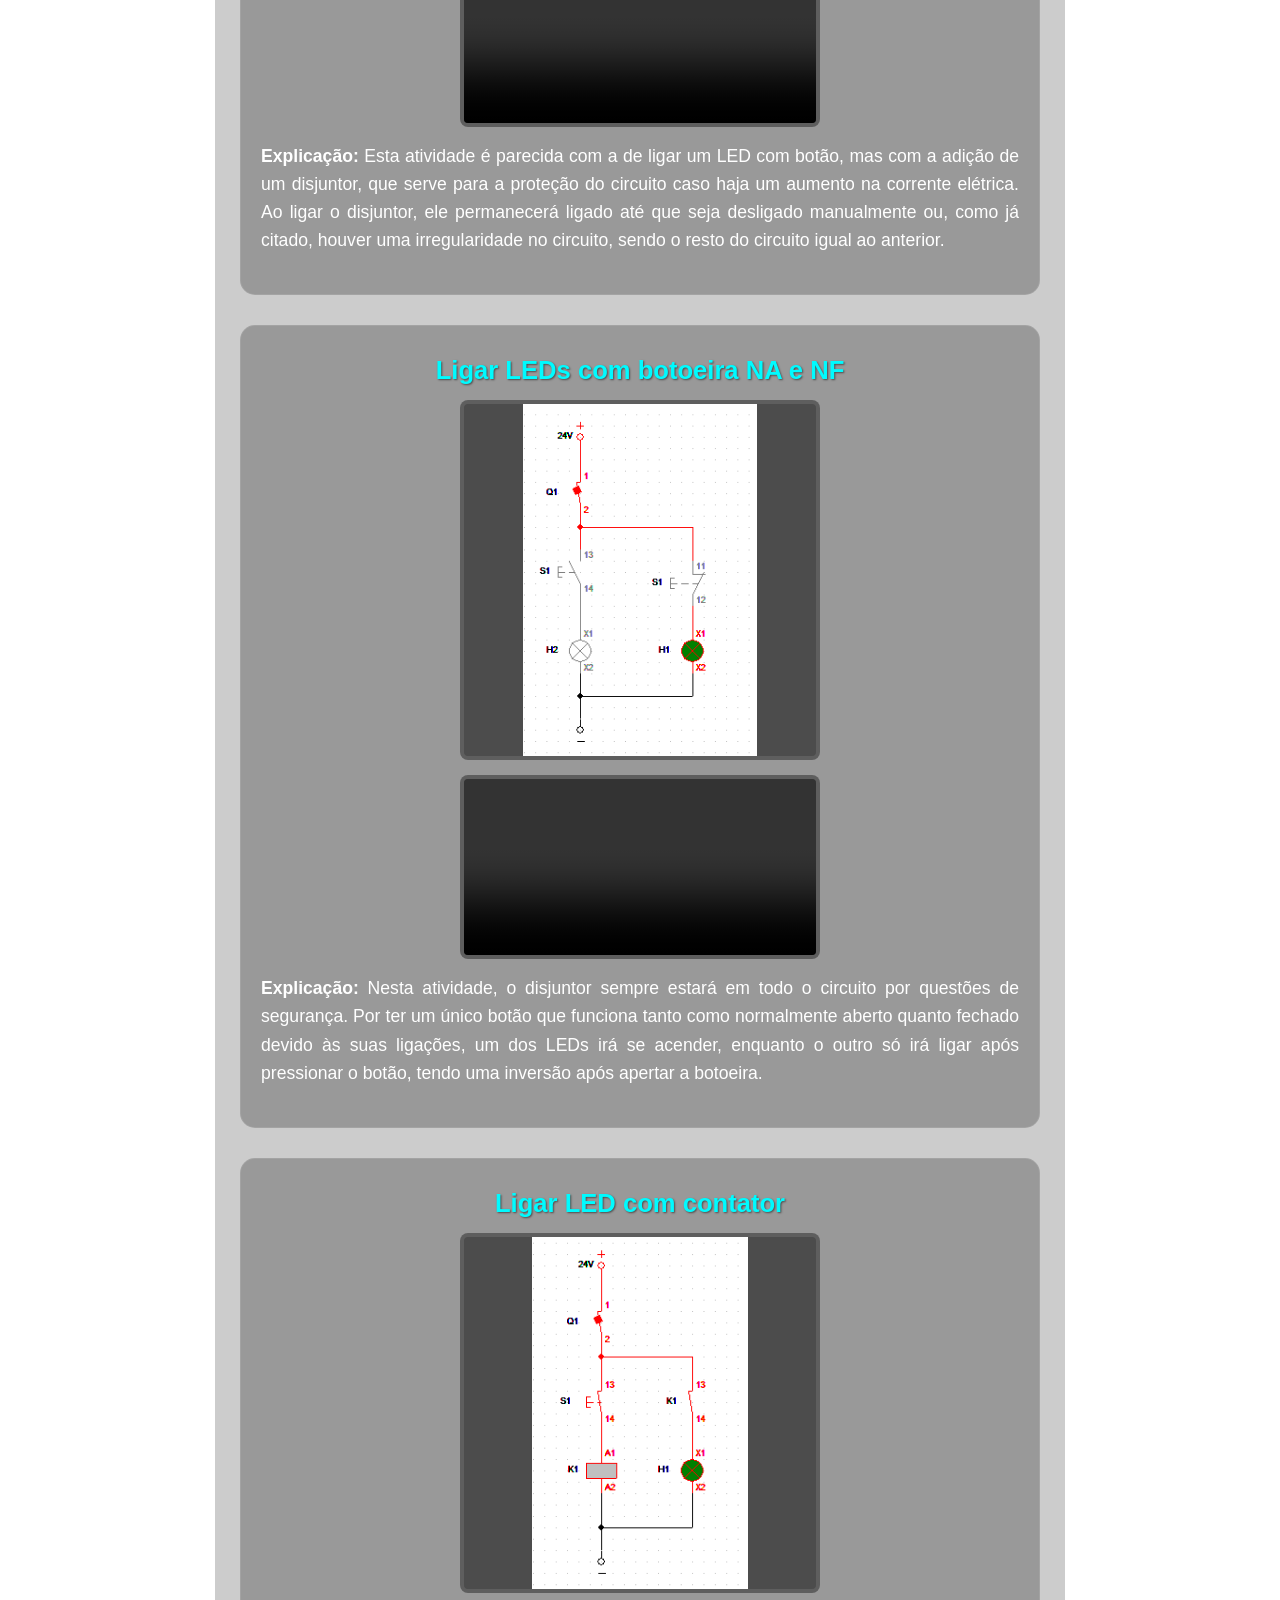
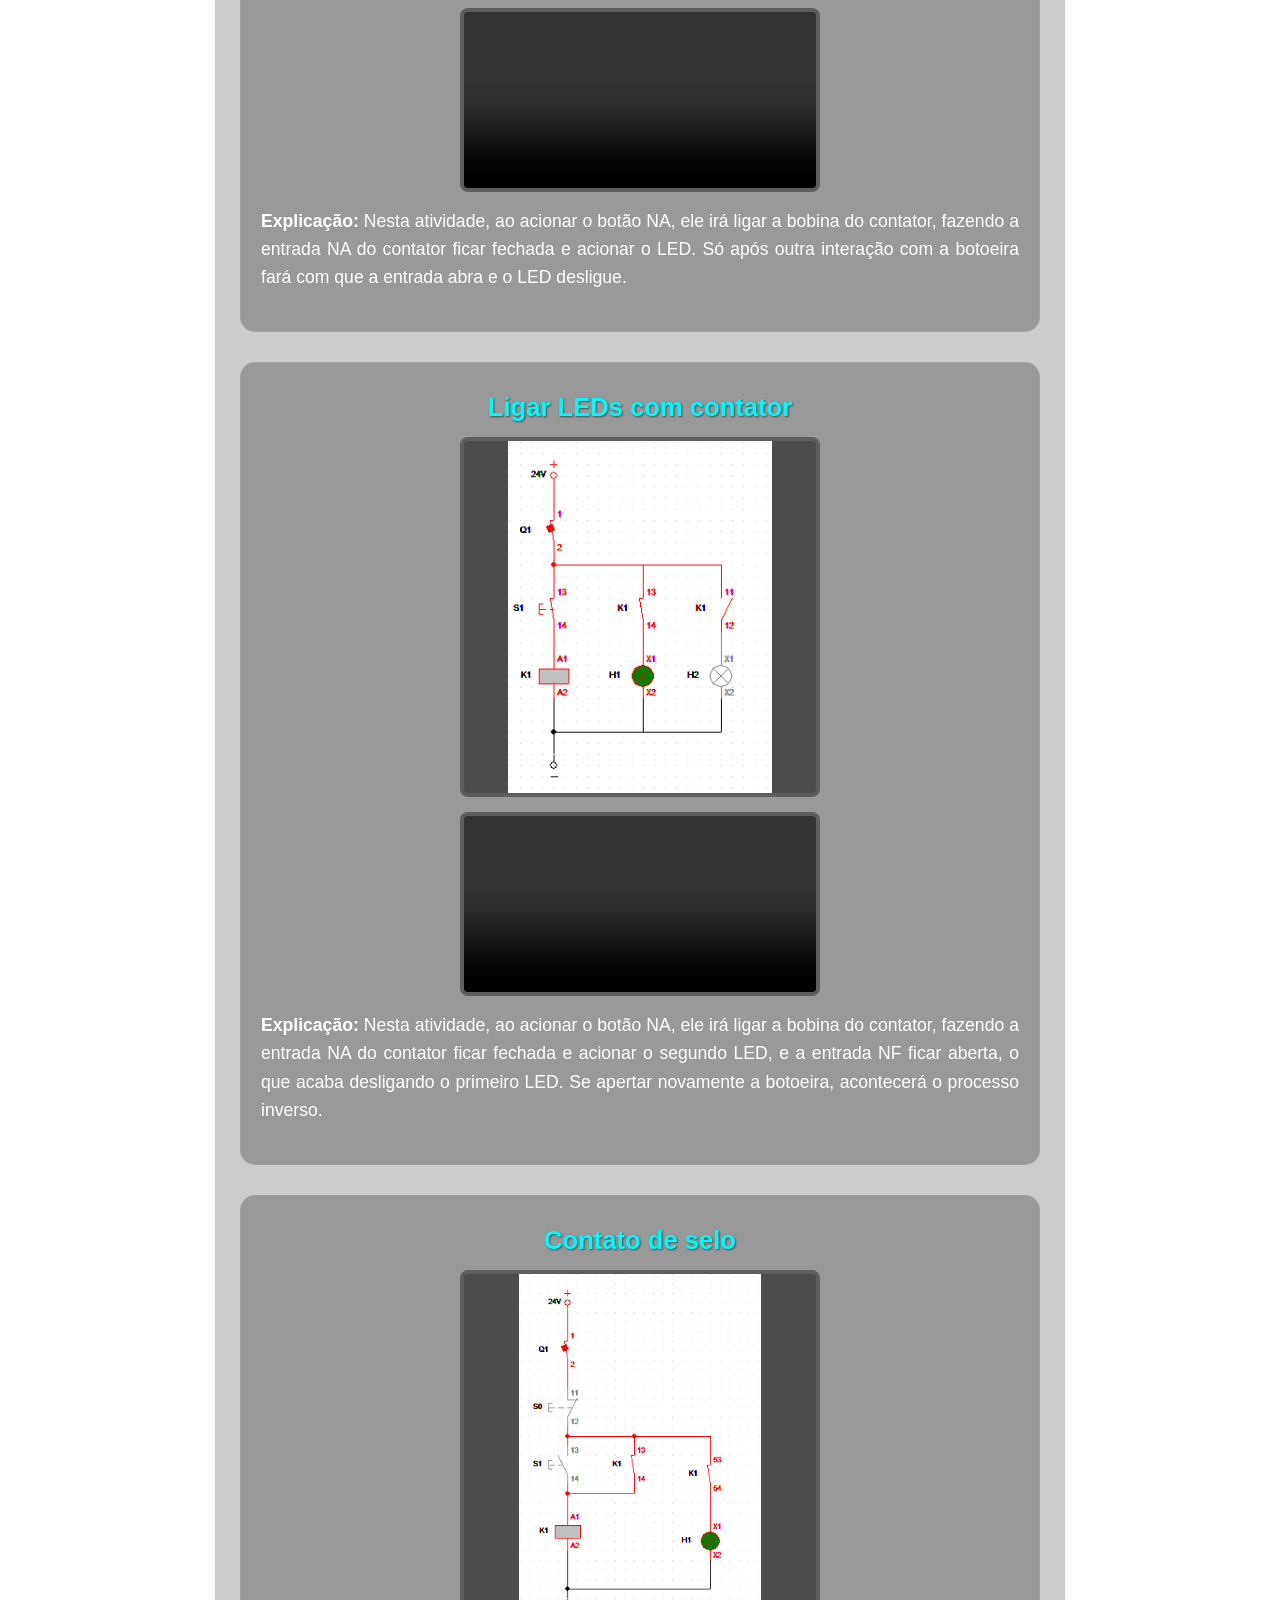
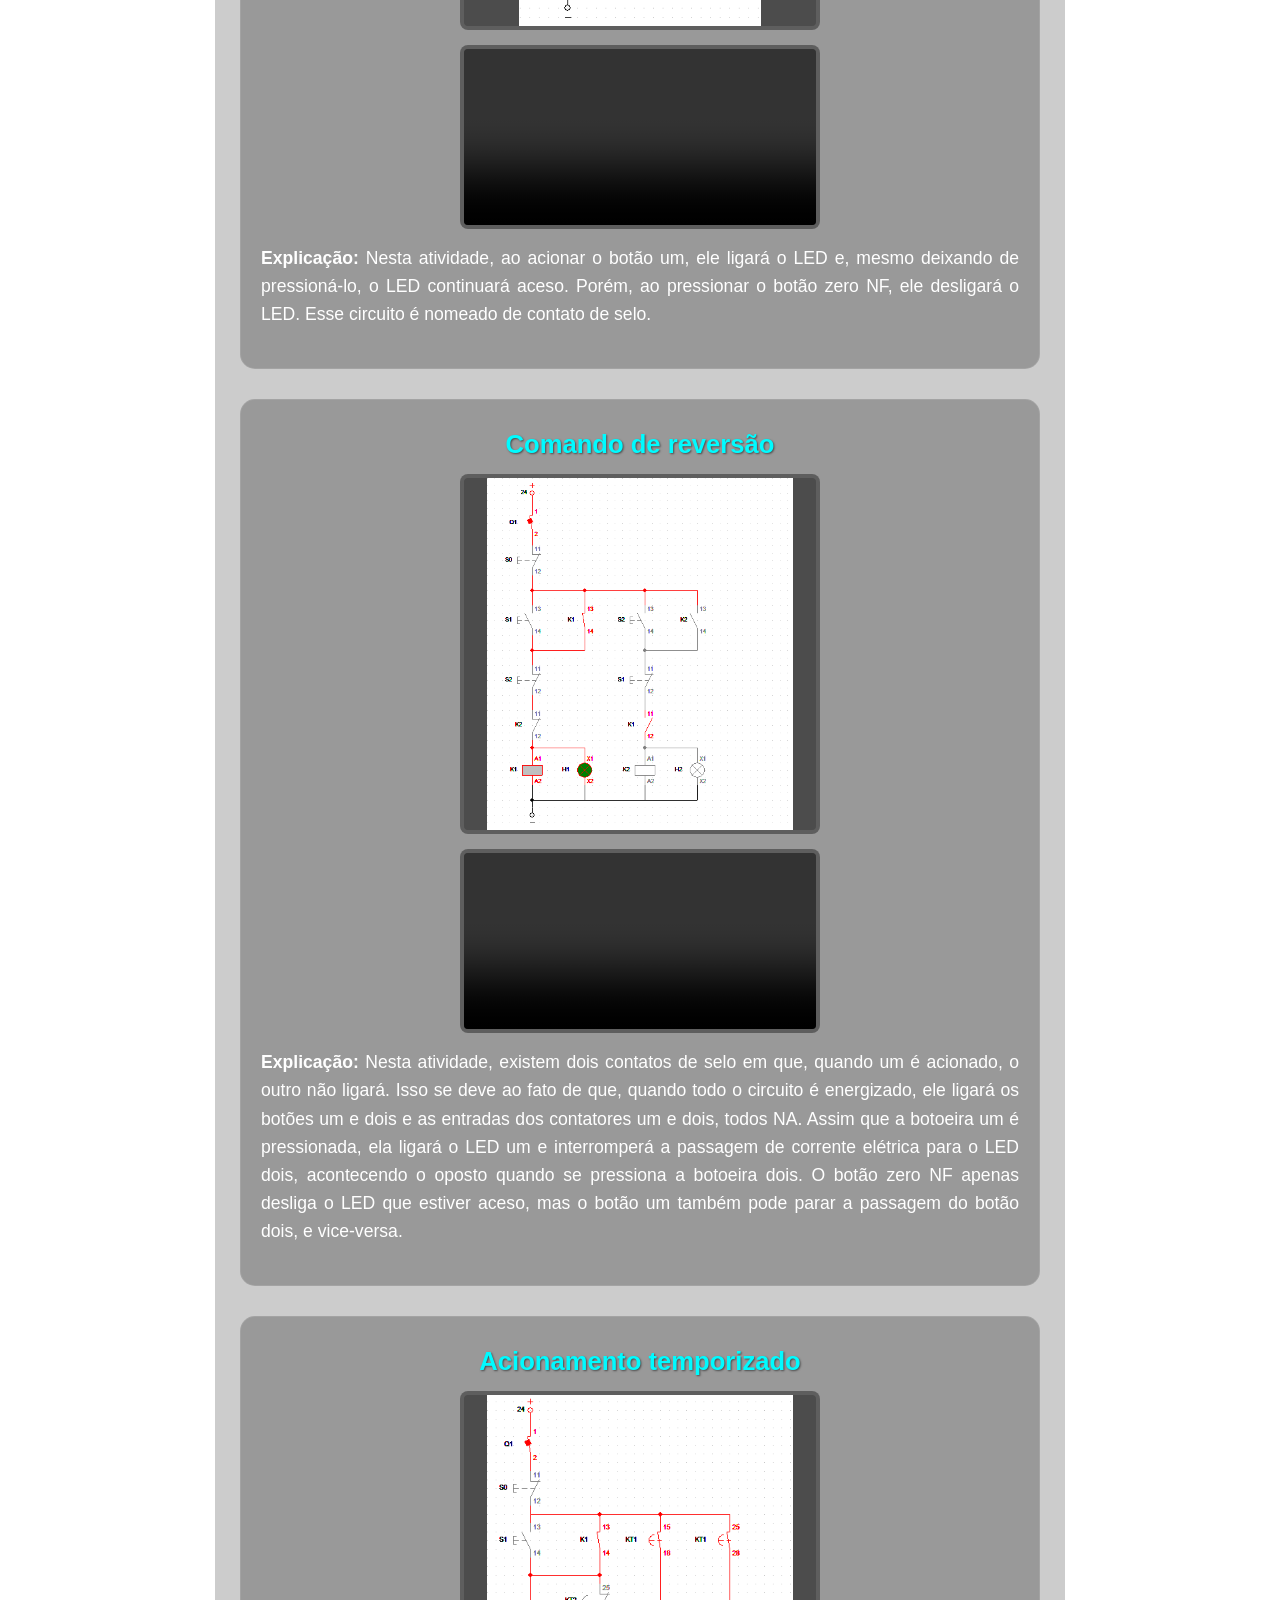
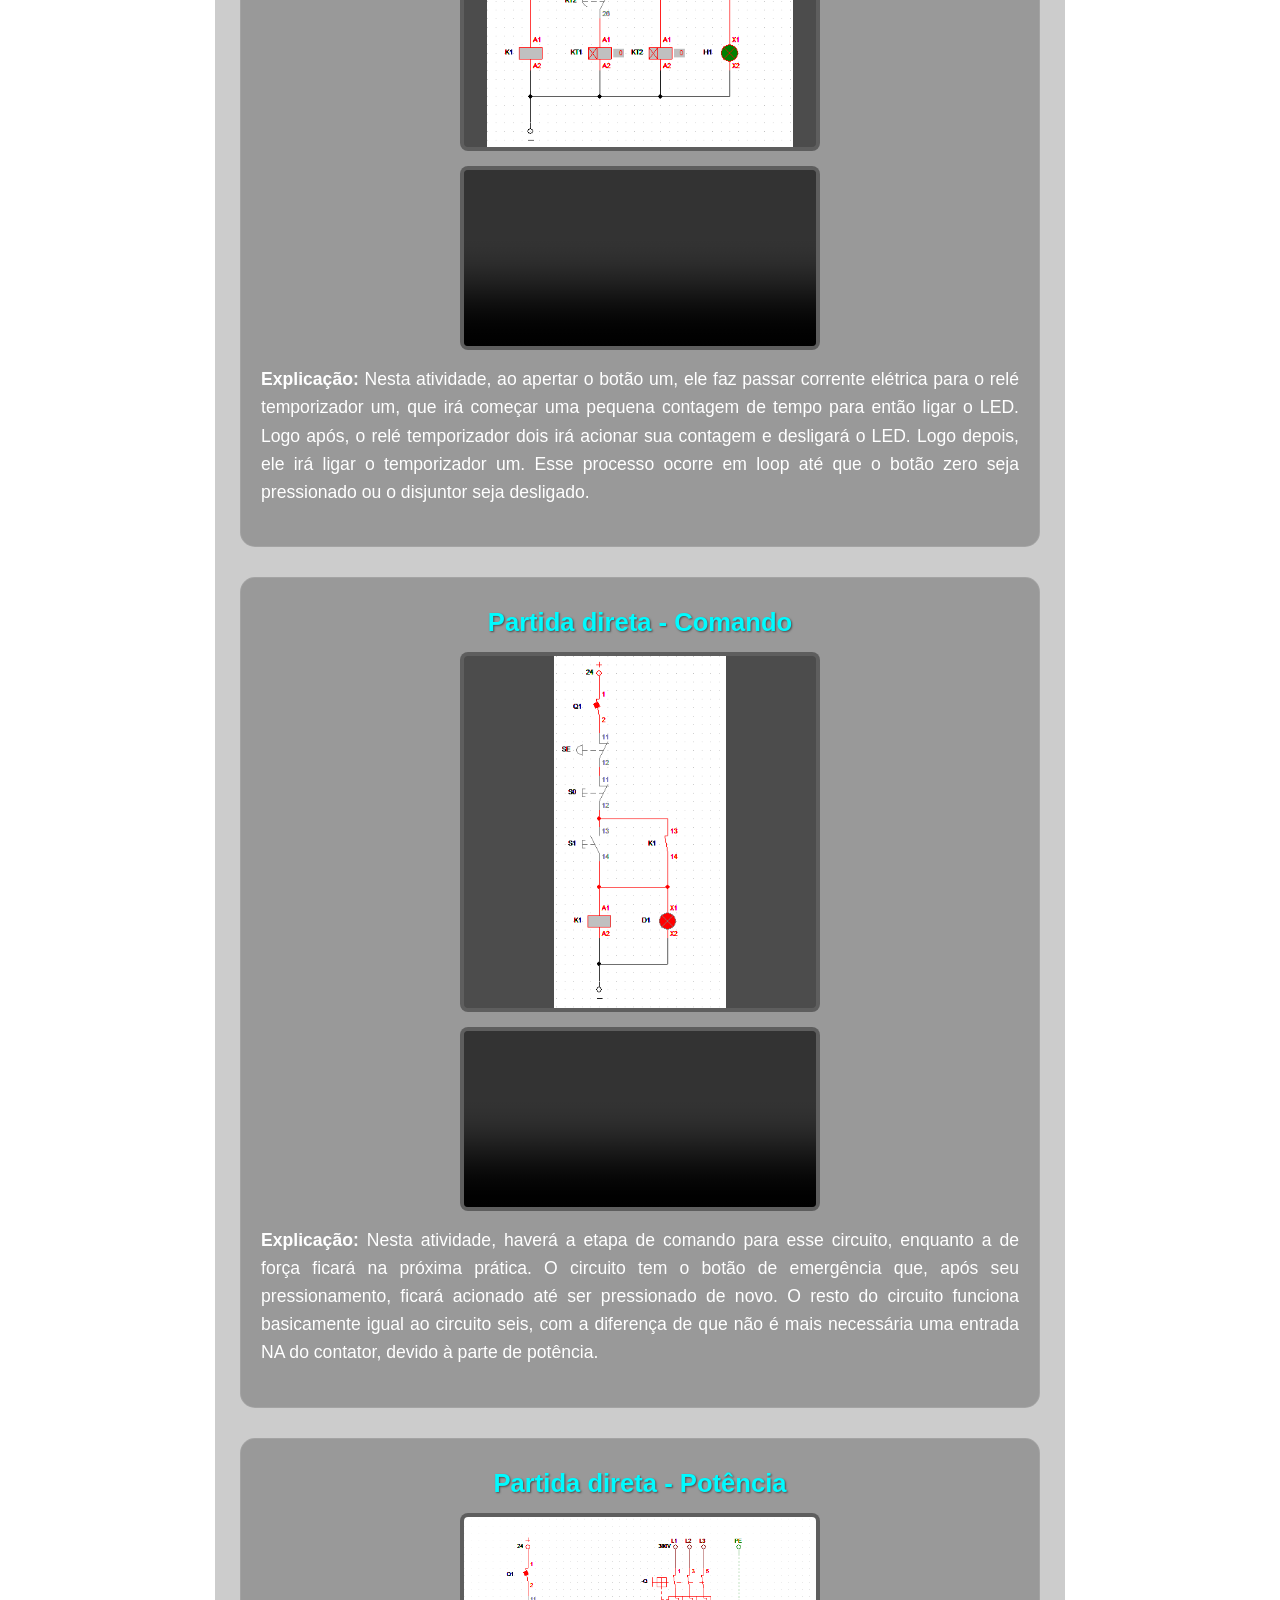
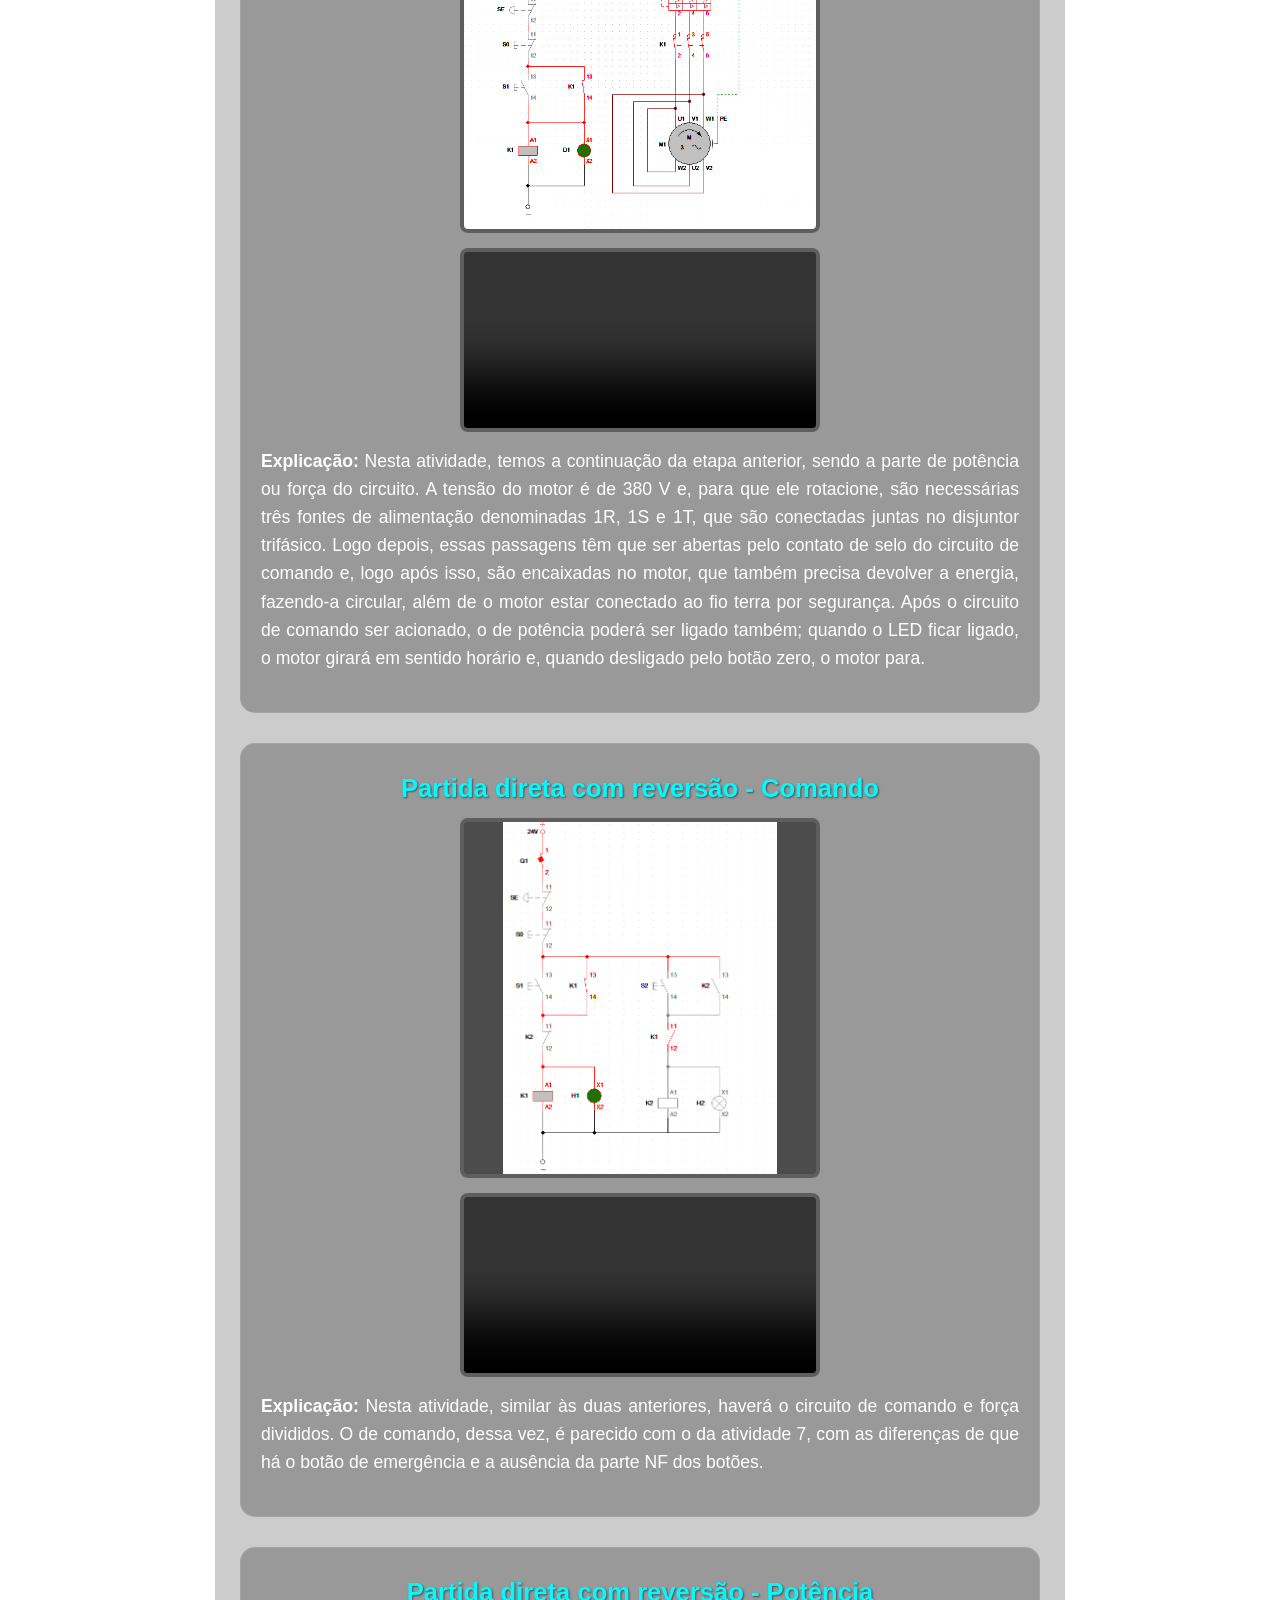
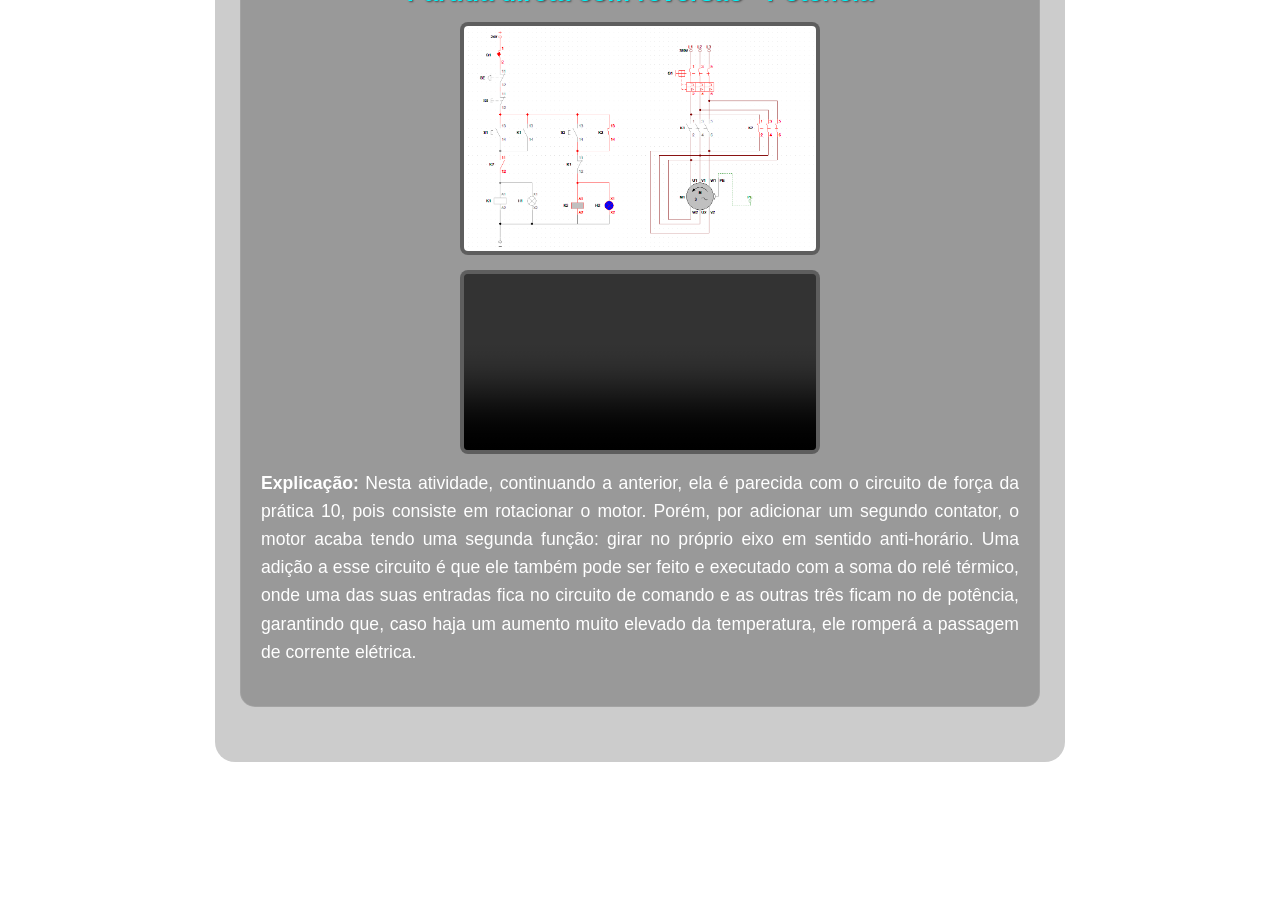
==== commit 35c48876: "versão dez" ====
--- a/html/cadsimu.html
+++ b/html/cadsimu.html
@@ -15,7 +15,7 @@
         <a href="./motores.html">Motores</a>
         <a href="./simulador.html">Laboratório digital</a>
         <a href="./cadsimu.html" class="active">Cade Simu</a>
-        <a href="./circuito.html">Cade Simu</a>
+        <a href="./circuito.html">Simulação</a>
         <a href="./plc.html">PLC</a>
     </nav>
 </header>
--- a/css/style.css
+++ b/css/style.css
@@ -367,7 +367,6 @@
     }
 }
 
-/* CONTAINER DA BANCADA */
 .cadesimu-sandbox {
     background-color: #141414;
     padding: 20px;
@@ -377,23 +376,19 @@
     max-width: 950px;
 }
 
-/* WORKSPACE: A GRADE DO CADESIMU */
 .sandbox-workspace {
     position: relative;
     width: 100%;
     height: 400px;
     background-color: #1e1e1e;
-    /* Criando o efeito de grade pontilhada/quadriculada técnica */
     background-image: linear-gradient(to right, rgba(255,255,255,0.05) 1px, transparent 1px),
-                      linear-gradient(to bottom, rgba(255,255,255,0.05) 1px, transparent 1px);
+    linear-gradient(to bottom, rgba(255,255,255,0.05) 1px, transparent 1px);
     background-size: 20px 20px;
     border: 2px solid #333;
     border-radius: 8px;
     overflow: hidden;
-    touch-action: none; /* Impede o celular de rolar a página enquanto arrasta o componente */
-}
-
-/* COMPONENTES ARRASTÁVEIS */
+    touch-action: none;
+}
 .draggable-comp {
     position: absolute;
     background-color: #2a2a2a;
@@ -411,10 +406,8 @@
 
 .draggable-comp:active {
     box-shadow: 0 8px 16px rgba(0, 251, 255, 0.3);
-    z-index: 100; /* Garante que o componente sendo arrastado fique por cima */
-}
-
-/* Alça para arrastar */
+    z-index: 100;
+}
 .drag-handle {
     background-color: #3a3a3a;
     font-size: 0.75rem;
@@ -436,7 +429,6 @@
     box-sizing: border-box;
 }
 
-/* ESTILOS DO DISJUNTOR */
 .disjuntor-corpo { background-color: #222; }
 .status-badge {
     padding: 4px 8px;
@@ -448,7 +440,7 @@
 .status-badge.aberto { background-color: #dc3545; }
 .status-badge.fechado { background-color: #28a745; box-shadow: 0 0 10px #28a745; }
 
-/* ESTILOS DOS BOTÕES */
+
 .btn-simulado {
     font-weight: bold;
     color: white;
@@ -464,7 +456,6 @@
 .btn-simulado.verde { background-color: #218838; }
 .btn-simulado.verde:active { transform: translateY(2px); box-shadow: 0 1px 0 #000; }
 
-/* ESTILOS DO MOTOR */
 .motor-corpo {
     background-color: #444;
     border-radius: 0 0 5px 5px;
@@ -481,7 +472,6 @@
     transition: opacity 0.3s;
 }
 
-/* Animação de rotação do CADe SIMU */
 @keyframes girar {
     from { transform: rotate(0deg); }
     to { transform: rotate(360deg); }
@@ -494,7 +484,6 @@
     border-color: #00fbff;
 }
 
-/* BARRA DE FEEDBACK */
 .status-bar-sim {
     margin-top: 15px;
     background-color: rgba(0, 0, 0, 0.4);
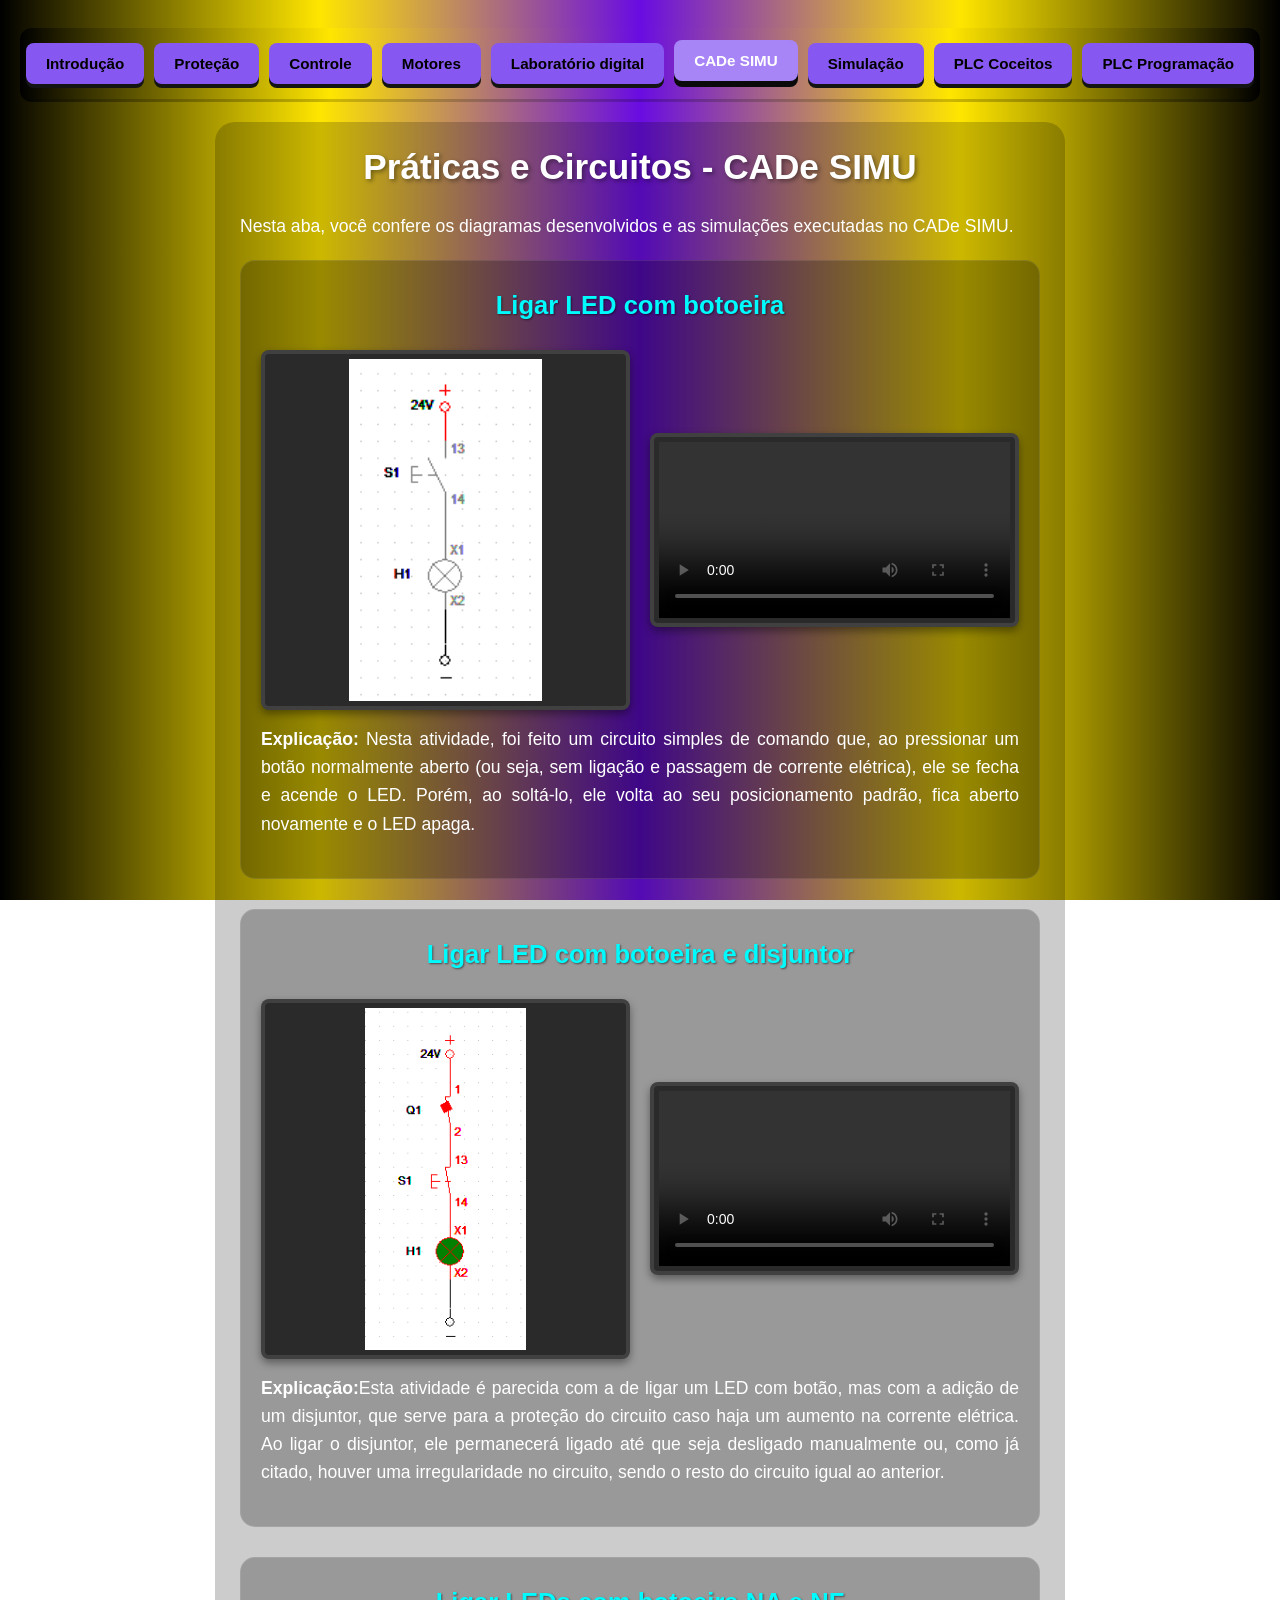
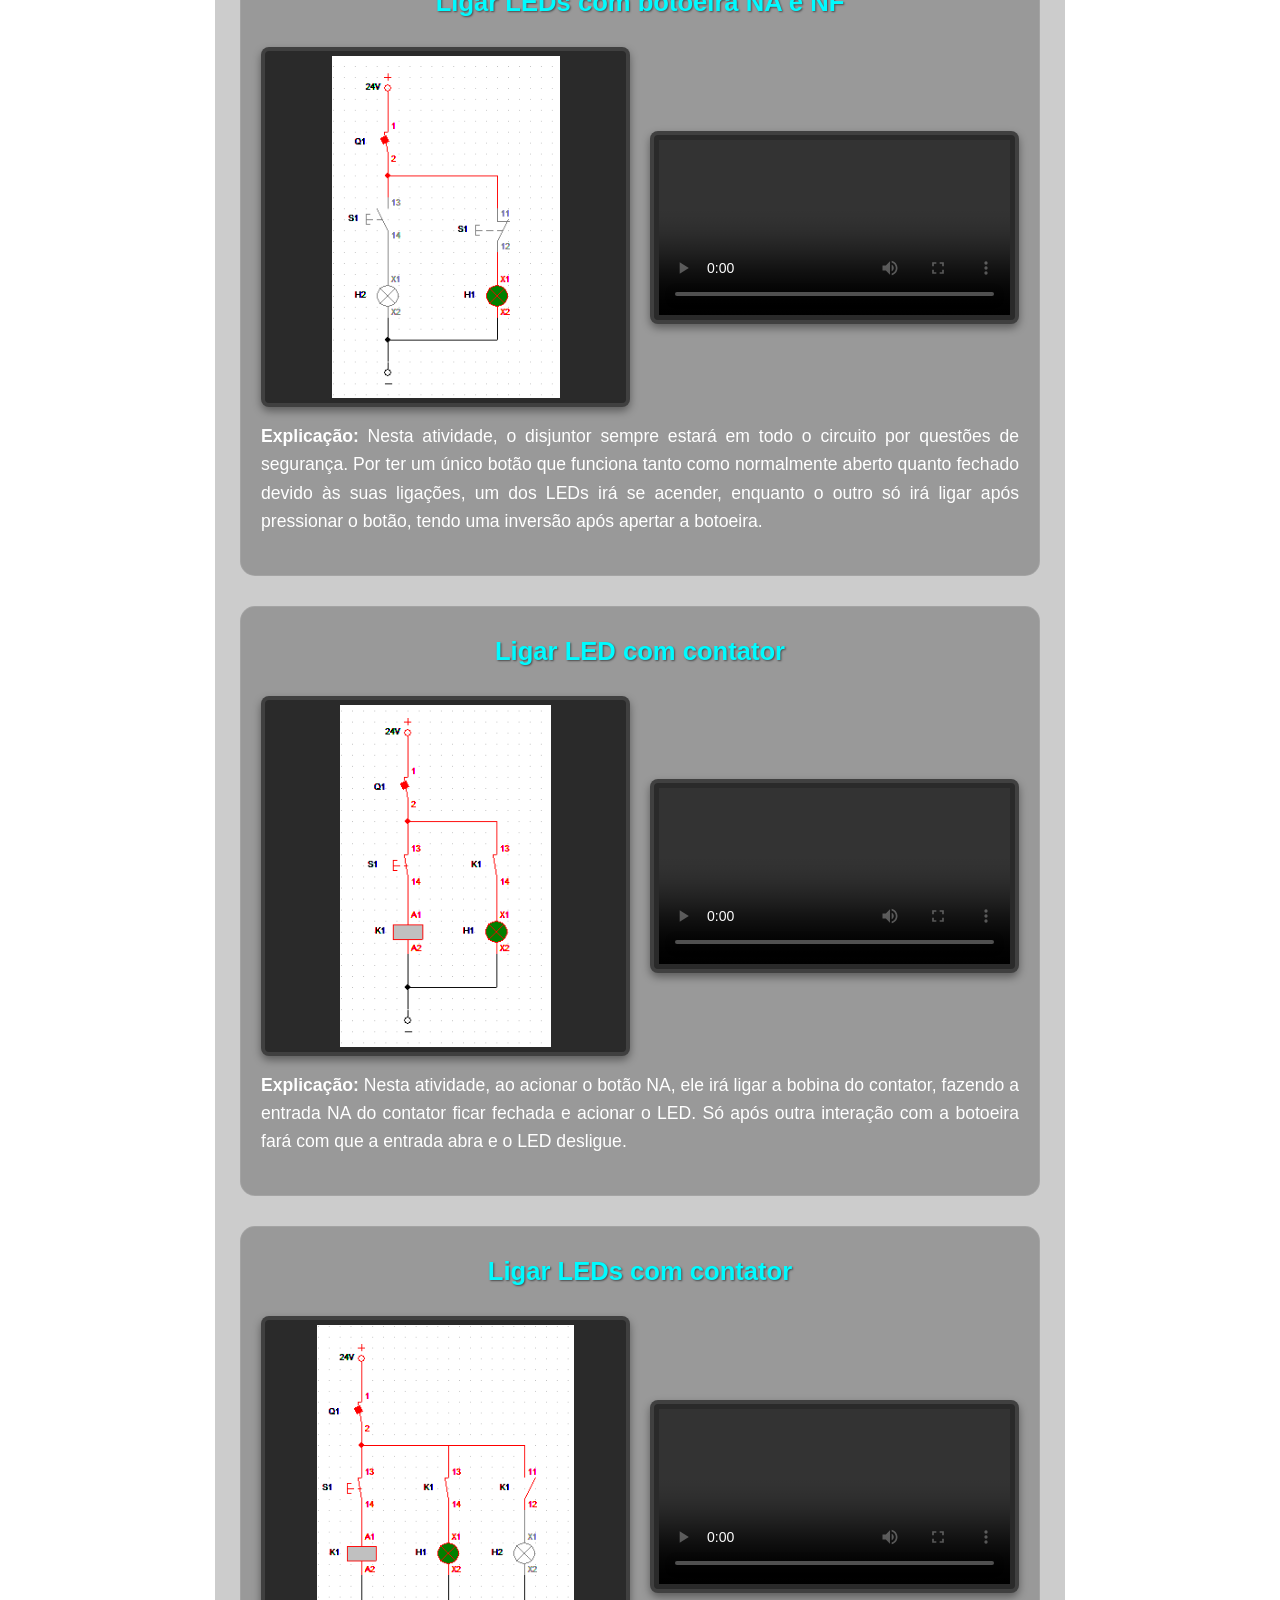
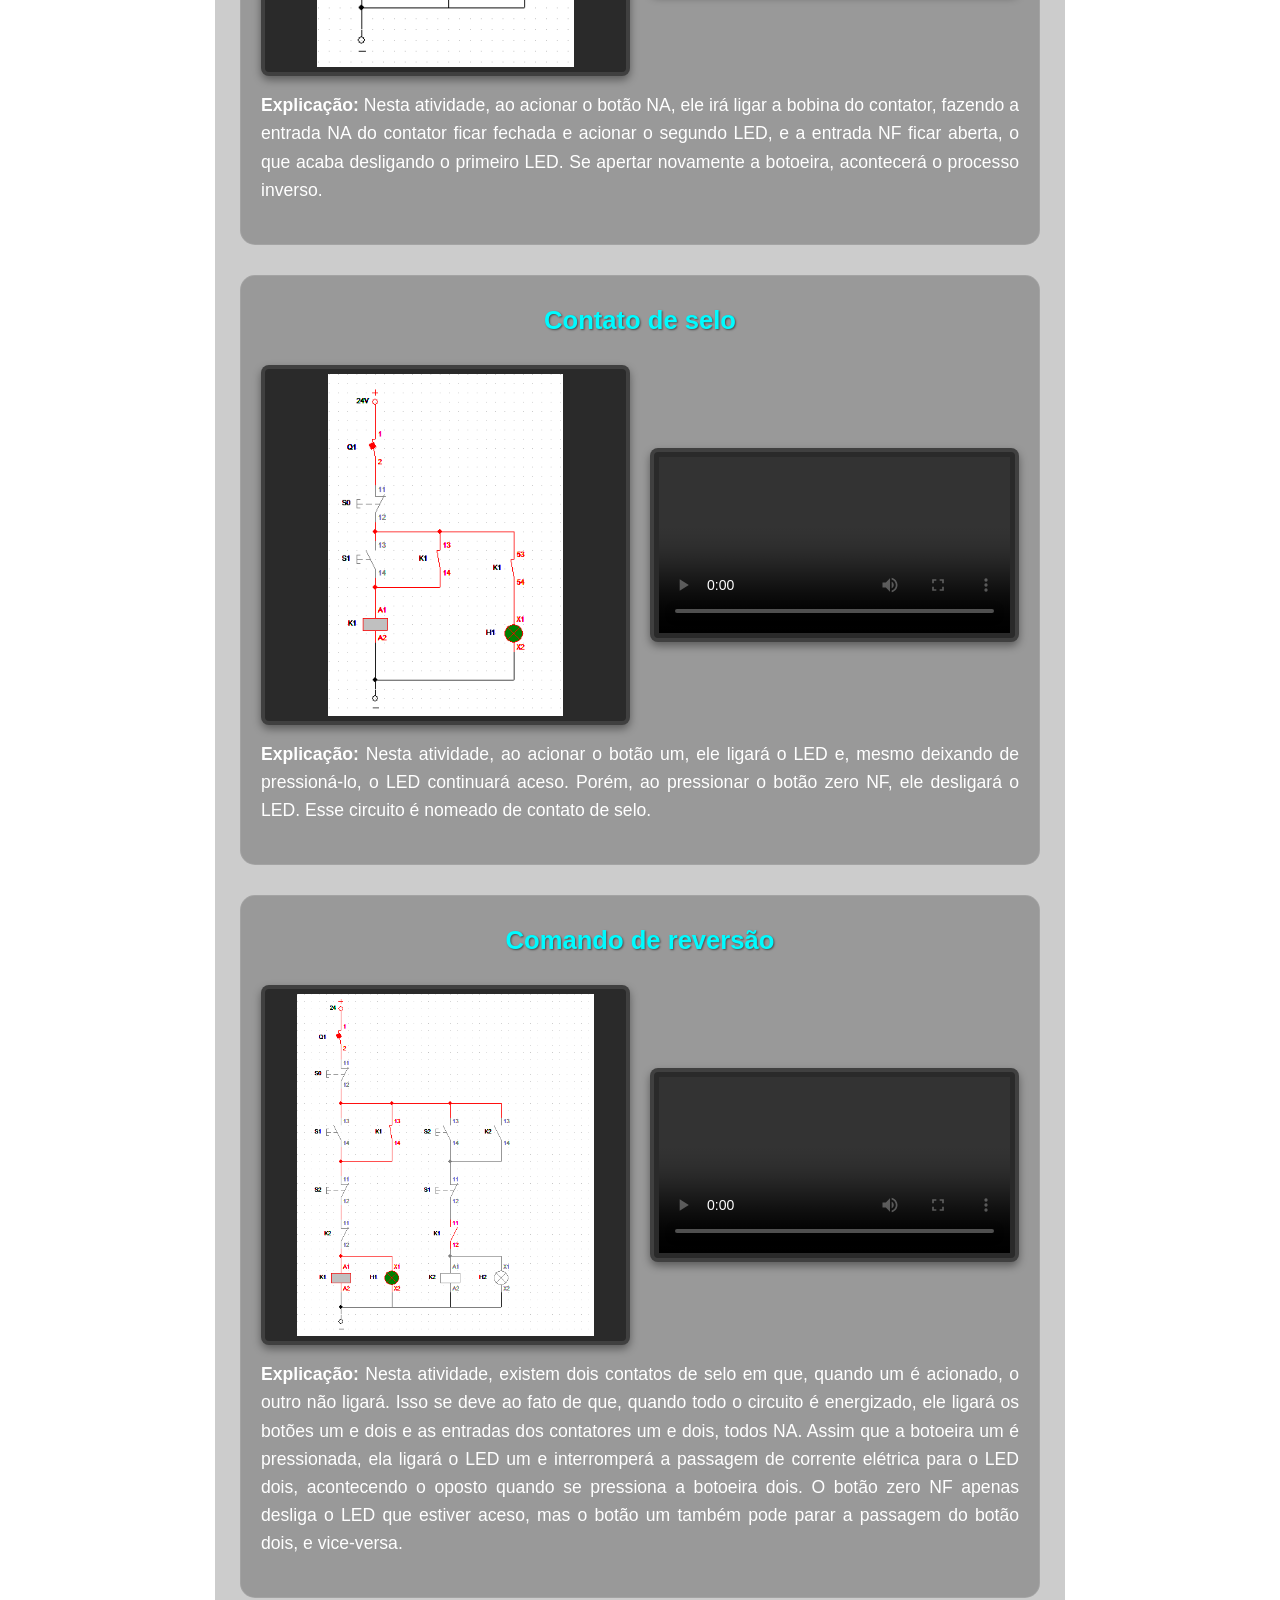
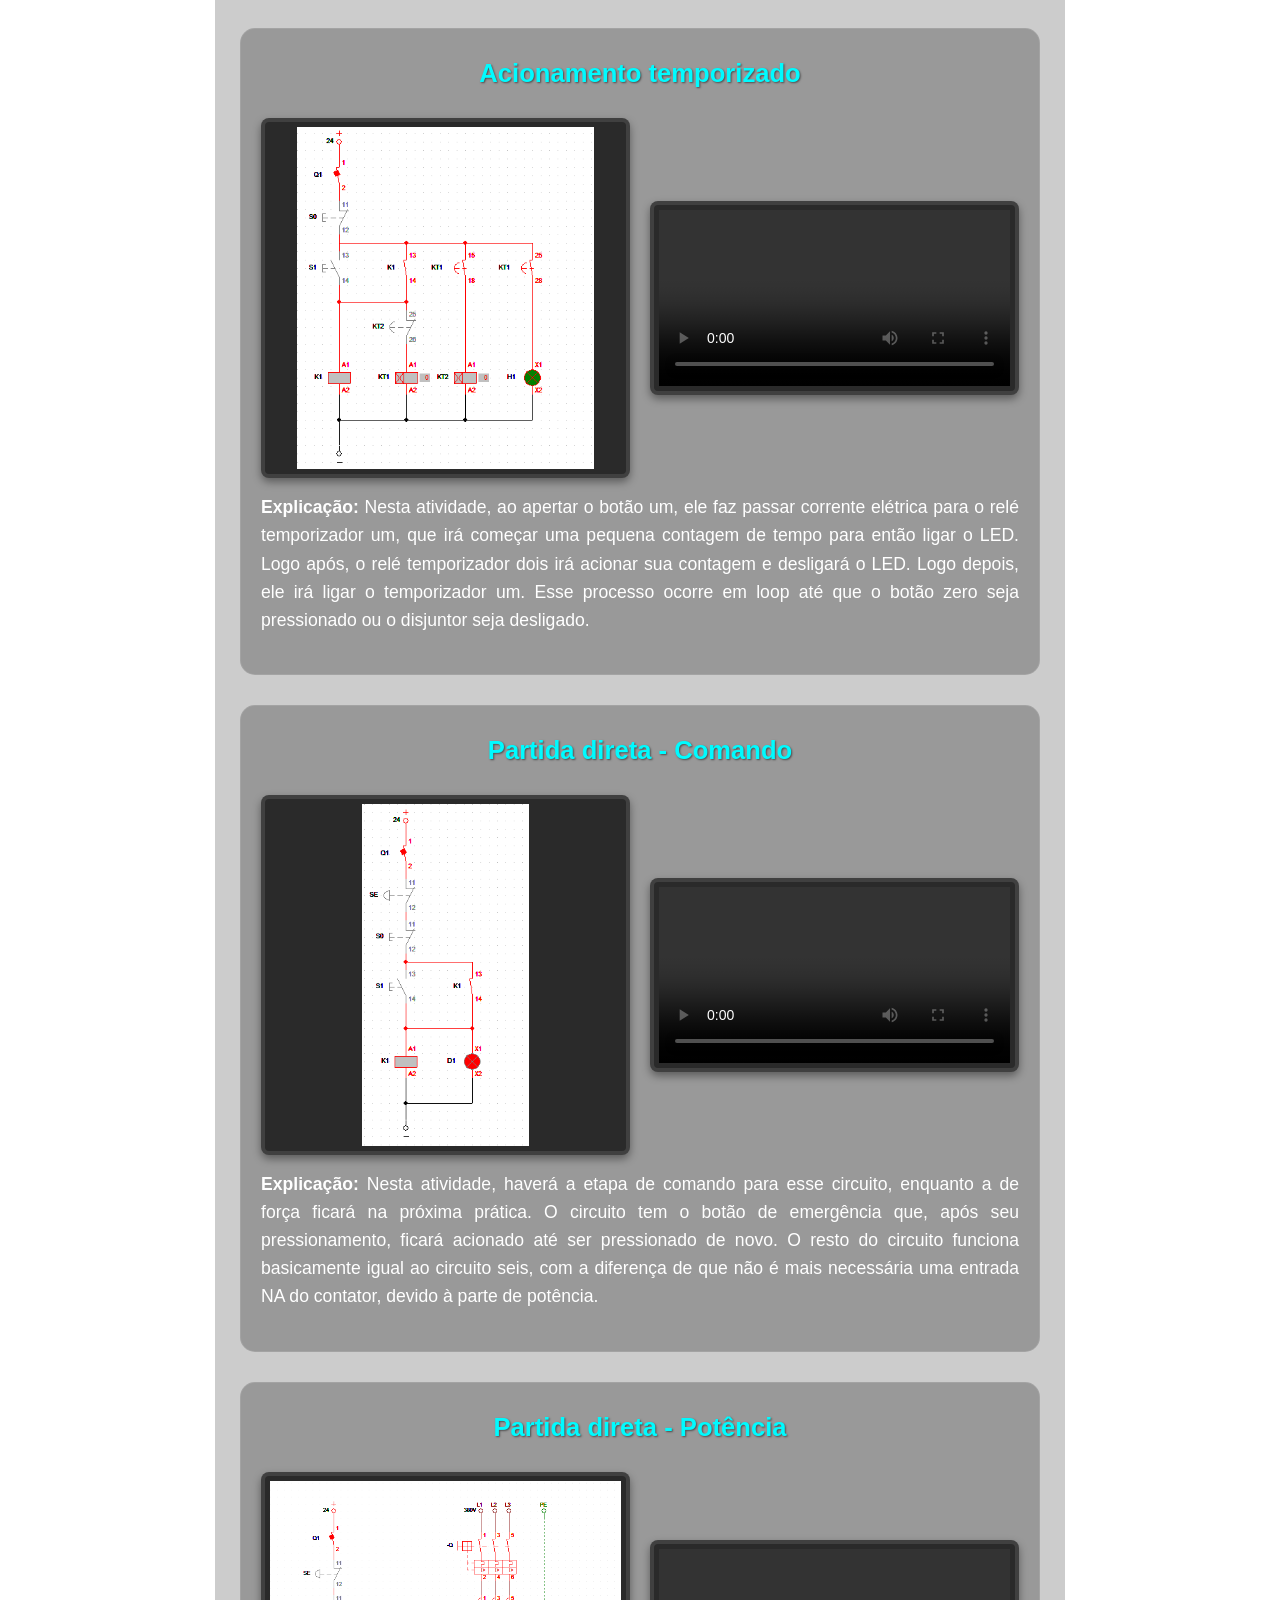
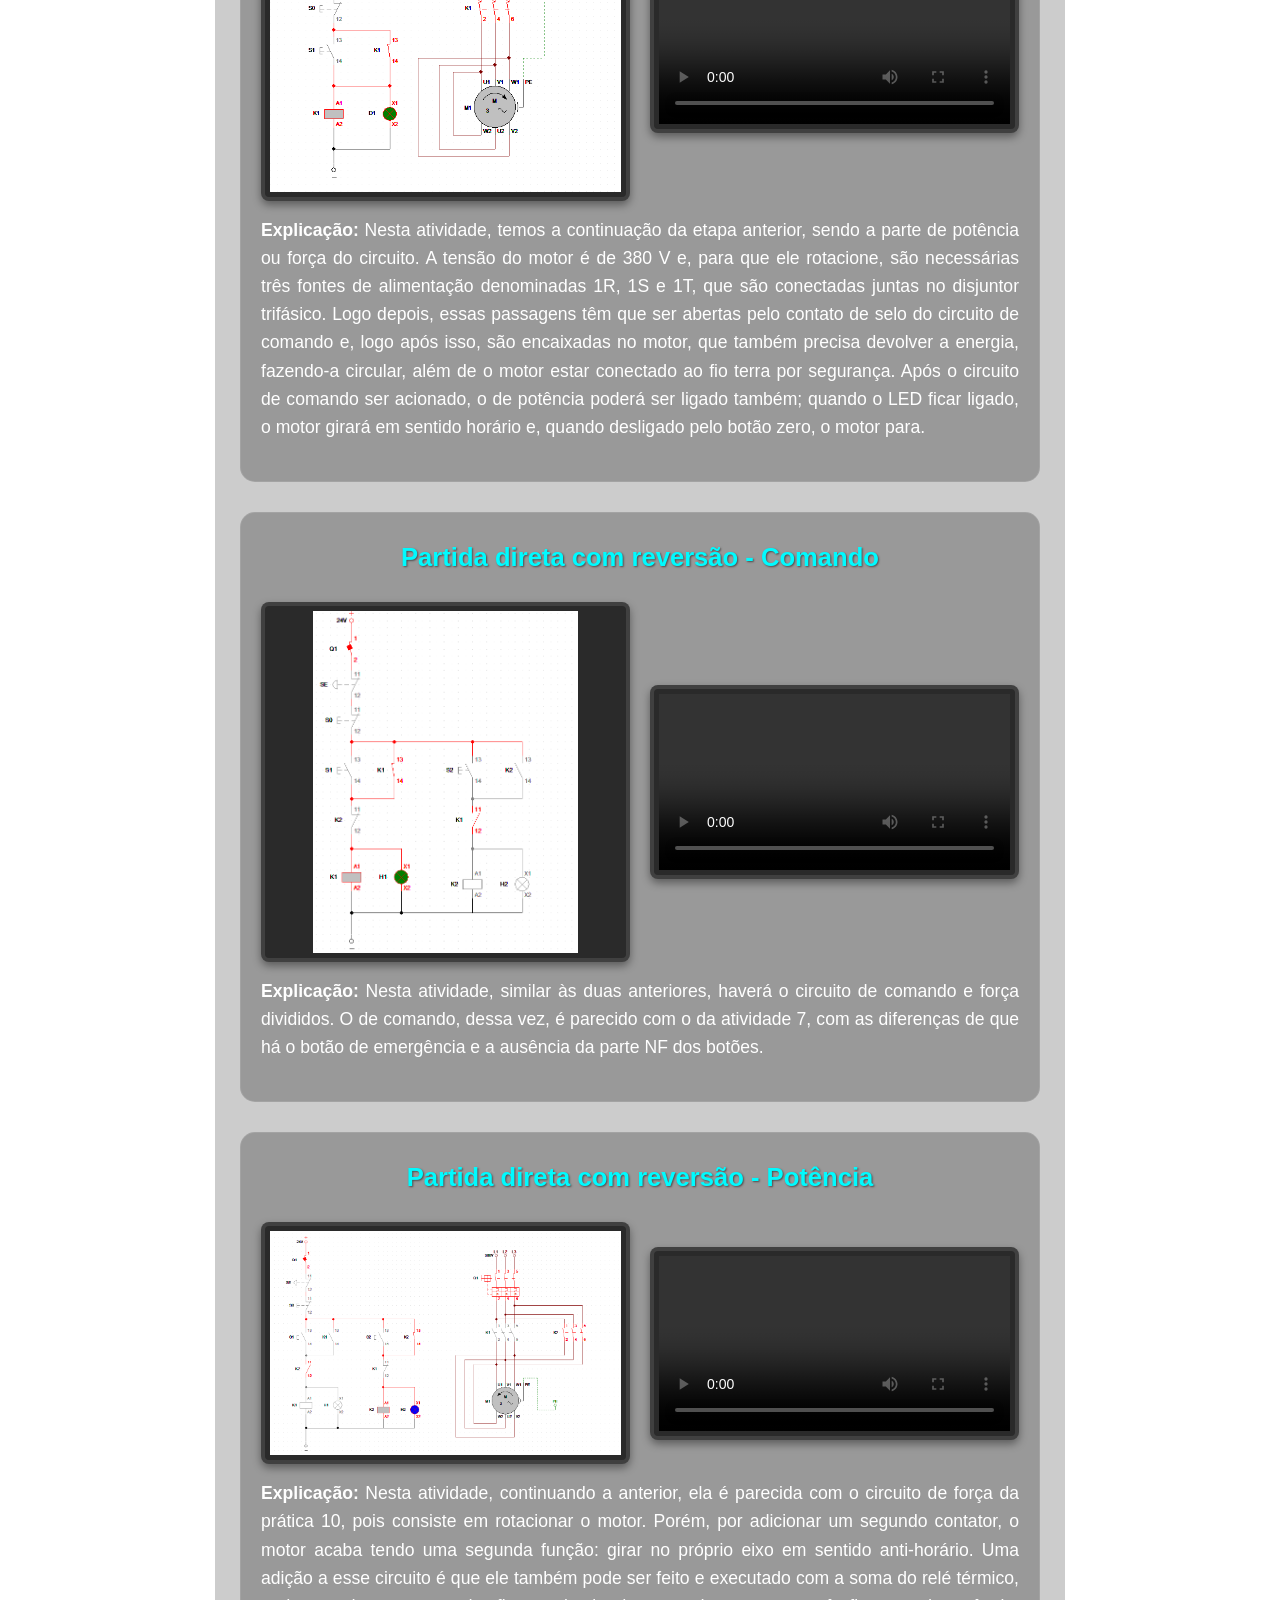
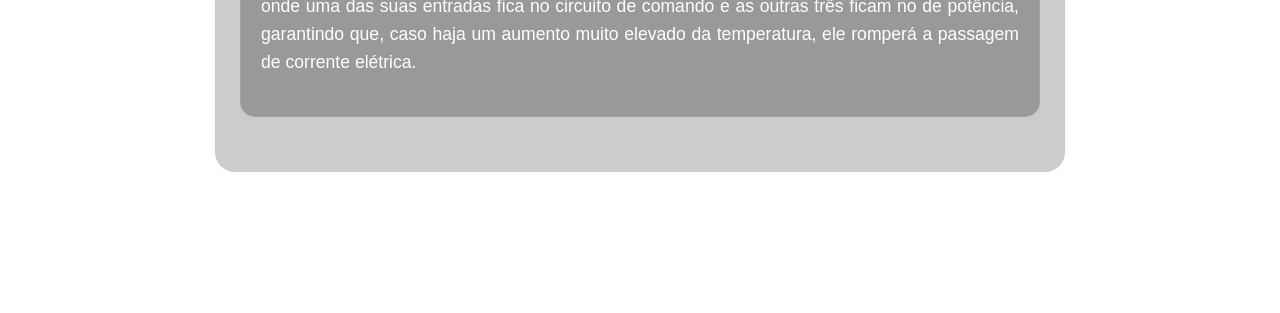
==== commit 3acdf397: "versão onze" ====
--- a/html/cadsimu.html
+++ b/html/cadsimu.html
@@ -13,10 +13,11 @@
         <a href="./protecao.html">Proteção</a>
         <a href="./manobra.html">Controle</a>
         <a href="./motores.html">Motores</a>
-        <a href="./simulador.html">Laboratório digital</a>
-        <a href="./cadsimu.html" class="active">Cade Simu</a>
-        <a href="./circuito.html">Simulação</a>
-        <a href="./plc.html">PLC</a>
+        <a href="./lab.html">Laboratório digital</a>
+        <a href="./cadsimu.html" class="active">CADe SIMU</a>
+        <a href="./simulador.html">Simulação</a>
+        <a href="./plcCon.html">PLC Coceitos</a>
+        <a href="./plcProg.html">PLC Programação</a>
     </nav>
 </header>
 
@@ -24,92 +25,187 @@
     <h1>Práticas e Circuitos - CADe SIMU</h1>
     <p>Nesta aba, você confere os diagramas desenvolvidos e as simulações executadas no CADe SIMU.</p>
 
-    <div class="componente-card">
-        <h2>Ligar LED com botoeira</h2>
-        <img src="../img/cadsimu1.png" alt="Diagrama CADe SIMU 1">
-        <video src="../video/cadsimu1.mp4" controls muted></video>
-        <p><strong>Explicação:</strong> Nesta atividade, foi feito um circuito simples de comando que, ao pressionar um botão normalmente aberto (ou seja, sem ligação e passagem de corrente elétrica), ele se fecha e acende o LED. Porém, ao soltá-lo, ele volta ao seu posicionamento padrão, fica aberto novamente e o LED apaga.</p>
-    </div>
-
-    <div class="componente-card">
-        <h2>Ligar LED com botoeira e disjuntor</h2>
-        <img src="../img/cadsimu2.png" alt="Diagrama CADe SIMU 2">
-        <video src="../video/cadsimu2.mp4" controls muted></video>
-        <p><strong>Explicação:</strong> Esta atividade é parecida com a de ligar um LED com botão, mas com a adição de um disjuntor, que serve para a proteção do circuito caso haja um aumento na corrente elétrica. Ao ligar o disjuntor, ele permanecerá ligado até que seja desligado manualmente ou, como já citado, houver uma irregularidade no circuito, sendo o resto do circuito igual ao anterior.</p>
-    </div>
-
-    <div class="componente-card">
-        <h2>Ligar LEDs com botoeira NA e NF</h2>
-        <img src="../img/cadsimu3.png" alt="Diagrama CADe SIMU 3">
-        <video src="../video/cadsimu3.mp4" controls muted></video>
-        <p><strong>Explicação:</strong> Nesta atividade, o disjuntor sempre estará em todo o circuito por questões de segurança. Por ter um único botão que funciona tanto como normalmente aberto quanto fechado devido às suas ligações, um dos LEDs irá se acender, enquanto o outro só irá ligar após pressionar o botão, tendo uma inversão após apertar a botoeira.</p>
-    </div>
-
-    <div class="componente-card">
-        <h2>Ligar LED com contator</h2>
-        <img src="../img/cadsimu4.png" alt="Diagrama CADe SIMU 4">
-        <video src="../video/cadsimu4.mp4" controls muted></video>
+<div class="componente-card">
+    <h2 class="titulo-card">Ligar LED com botoeira</h2>
+    <div class="media-lado-a-lado">
+        <div class="media-item">
+            <img src="../img/cadsimu1.png" alt="Diagrama CADe SIMU 1">
+        </div>
+        <div class="media-item">
+            <video controls>
+                <source src="../video/cadsimu1.mp4" type="video/mp4">
+                Seu navegador não suporta o vídeo.
+            </video>
+        </div>
+    </div>
+    <p><strong>Explicação:</strong> Nesta atividade, foi feito um circuito simples de comando que, ao pressionar um botão normalmente aberto (ou seja, sem ligação e passagem de corrente elétrica), ele se fecha e acende o LED. Porém, ao soltá-lo, ele volta ao seu posicionamento padrão, fica aberto novamente e o LED apaga.</p>
+</div>
+<div class="componente-card">
+    <h2 class="titulo-card">Ligar LED com botoeira e disjuntor</h2>
+    <div class="media-lado-a-lado">
+        <div class="media-item">
+            <img src="../img/cadsimu2.png" alt="Diagrama CADe SIMU 1">
+        </div>
+        <div class="media-item">
+            <video controls>
+                <source src="../video/cadsimu2.mp4" type="video/mp4">
+                Seu navegador não suporta o vídeo.
+            </video>
+        </div>
+    </div>
+    <p><strong>Explicação:</strong>Esta atividade é parecida com a de ligar um LED com botão, mas com a adição de um disjuntor, que serve para a proteção do circuito caso haja um aumento na corrente elétrica. Ao ligar o disjuntor, ele permanecerá ligado até que seja desligado manualmente ou, como já citado, houver uma irregularidade no circuito, sendo o resto do circuito igual ao anterior.</p>
+</div>
+<div class="componente-card">
+    <h2 class="titulo-card">Ligar LEDs com botoeira NA e NF</h2>
+    <div class="media-lado-a-lado">
+        <div class="media-item">
+            <img src="../img/cadsimu3.png" alt="Diagrama CADe SIMU 1">
+        </div>
+        <div class="media-item">
+            <video controls>
+                <source src="../video/cadsimu3.mp4" type="video/mp4">
+                Seu navegador não suporta o vídeo.
+            </video>
+        </div>
+    </div>
+    <p><strong>Explicação:</strong> Nesta atividade, o disjuntor sempre estará em todo o circuito por questões de segurança. Por ter um único botão que funciona tanto como normalmente aberto quanto fechado devido às suas ligações, um dos LEDs irá se acender, enquanto o outro só irá ligar após pressionar o botão, tendo uma inversão após apertar a botoeira.</p>
+</div>
+<div class="componente-card">
+    <h2 class="titulo-card">Ligar LED com contator</h2>
+    <div class="media-lado-a-lado">
+        <div class="media-item">
+            <img src="../img/cadsimu4.png" alt="Diagrama CADe SIMU 1">
+        </div>
+        <div class="media-item">
+            <video controls>
+                <source src="../video/cadsimu4.mp4" type="video/mp4">
+                Seu navegador não suporta o vídeo.
+            </video>
+        </div>
+    </div>
         <p><strong>Explicação:</strong> Nesta atividade, ao acionar o botão NA, ele irá ligar a bobina do contator, fazendo a entrada NA do contator ficar fechada e acionar o LED. Só após outra interação com a botoeira fará com que a entrada abra e o LED desligue.</p>
-    </div>
-
-    <div class="componente-card">
-        <h2>Ligar LEDs com contator</h2>
-        <img src="../img/cadsimu5.png" alt="Diagrama CADe SIMU 5">
-        <video src="../video/cadsimu5.mp4" controls muted></video>
+</div>
+<div class="componente-card">
+    <h2 class="titulo-card">Ligar LEDs com contator</h2>
+    <div class="media-lado-a-lado">
+        <div class="media-item">
+            <img src="../img/cadsimu5.png" alt="Diagrama CADe SIMU 1">
+        </div>
+        <div class="media-item">
+            <video controls>
+                <source src="../video/cadsimu5.mp4" type="video/mp4">
+                Seu navegador não suporta o vídeo.
+            </video>
+        </div>
+    </div>
         <p><strong>Explicação:</strong> Nesta atividade, ao acionar o botão NA, ele irá ligar a bobina do contator, fazendo a entrada NA do contator ficar fechada e acionar o segundo LED, e a entrada NF ficar aberta, o que acaba desligando o primeiro LED. Se apertar novamente a botoeira, acontecerá o processo inverso.</p>
-    </div>
-
-    <div class="componente-card">
-        <h2>Contato de selo</h2>
-        <img src="../img/cadsimu6.png" alt="Diagrama CADe SIMU 6">
-        <video src="../video/cadsimu6.mp4" controls muted></video>
+</div>
+<div class="componente-card">
+    <h2 class="titulo-card">Contato de selo</h2>
+    <div class="media-lado-a-lado">
+        <div class="media-item">
+            <img src="../img/cadsimu6.png" alt="Diagrama CADe SIMU 1">
+        </div>
+        <div class="media-item">
+            <video controls>
+                <source src="../video/cadsimu6.mp4" type="video/mp4">
+                Seu navegador não suporta o vídeo.
+            </video>
+        </div>
+    </div>
         <p><strong>Explicação:</strong> Nesta atividade, ao acionar o botão um, ele ligará o LED e, mesmo deixando de pressioná-lo, o LED continuará aceso. Porém, ao pressionar o botão zero NF, ele desligará o LED. Esse circuito é nomeado de contato de selo.</p>
-    </div>
-
-    <div class="componente-card">
-        <h2>Comando de reversão</h2>
-        <img src="../img/cadsimu7.png" alt="Diagrama CADe SIMU 7">
-        <video src="../video/cadsimu7.mp4" controls muted></video>
+</div>
+<div class="componente-card">
+    <h2 class="titulo-card">Comando de reversão</h2>
+    <div class="media-lado-a-lado">
+        <div class="media-item">
+            <img src="../img/cadsimu7.png" alt="Diagrama CADe SIMU 1">
+        </div>
+        <div class="media-item">
+            <video controls>
+                <source src="../video/cadsimu7.mp4" type="video/mp4">
+                Seu navegador não suporta o vídeo.
+            </video>
+        </div>
+    </div>
         <p><strong>Explicação:</strong> Nesta atividade, existem dois contatos de selo em que, quando um é acionado, o outro não ligará. Isso se deve ao fato de que, quando todo o circuito é energizado, ele ligará os botões um e dois e as entradas dos contatores um e dois, todos NA. Assim que a botoeira um é pressionada, ela ligará o LED um e interromperá a passagem de corrente elétrica para o LED dois, acontecendo o oposto quando se pressiona a botoeira dois. O botão zero NF apenas desliga o LED que estiver aceso, mas o botão um também pode parar a passagem do botão dois, e vice-versa.</p>
-    </div>
-
-    <div class="componente-card">
-        <h2>Acionamento temporizado</h2>
-        <img src="../img/cadsimu8.png" alt="Diagrama CADe SIMU 8">
-        <video src="../video/cadsimu8.mp4" controls muted></video>
+</div>
+<div class="componente-card">
+    <h2 class="titulo-card">Acionamento temporizado</h2>
+    <div class="media-lado-a-lado">
+        <div class="media-item">
+            <img src="../img/cadsimu8.png" alt="Diagrama CADe SIMU 1">
+        </div>
+        <div class="media-item">
+            <video controls>
+                <source src="../video/cadsimu8.mp4" type="video/mp4">
+                Seu navegador não suporta o vídeo.
+            </video>
+        </div>
+    </div>
         <p><strong>Explicação:</strong> Nesta atividade, ao apertar o botão um, ele faz passar corrente elétrica para o relé temporizador um, que irá começar uma pequena contagem de tempo para então ligar o LED. Logo após, o relé temporizador dois irá acionar sua contagem e desligará o LED. Logo depois, ele irá ligar o temporizador um. Esse processo ocorre em loop até que o botão zero seja pressionado ou o disjuntor seja desligado.</p>
-    </div>
-
-    <div class="componente-card">
-        <h2>Partida direta - Comando</h2>
-        <img src="../img/cadsimu9.png" alt="Diagrama CADe SIMU 9">
-        <video src="../video/cadsimu9.mp4" controls muted></video>
+</div>
+<div class="componente-card">
+    <h2 class="titulo-card">Partida direta - Comando</h2>
+    <div class="media-lado-a-lado">
+        <div class="media-item">
+            <img src="../img/cadsimu9.png" alt="Diagrama CADe SIMU 1">
+        </div>
+        <div class="media-item">
+            <video controls>
+                <source src="../video/cadsimu9.mp4" type="video/mp4">
+                Seu navegador não suporta o vídeo.
+            </video>
+        </div>
+    </div>
         <p><strong>Explicação:</strong> Nesta atividade, haverá a etapa de comando para esse circuito, enquanto a de força ficará na próxima prática. O circuito tem o botão de emergência que, após seu pressionamento, ficará acionado até ser pressionado de novo. O resto do circuito funciona basicamente igual ao circuito seis, com a diferença de que não é mais necessária uma entrada NA do contator, devido à parte de potência.</p>
-    </div>
-
-    <div class="componente-card">
-        <h2>Partida direta - Potência</h2>
-        <img src="../img/cadsimu10.png" alt="Diagrama CADe SIMU 10">
-        <video src="../video/cadsimu10.mp4" controls muted></video>
+</div>
+<div class="componente-card">
+    <h2 class="titulo-card">Partida direta - Potência</h2>
+    <div class="media-lado-a-lado">
+        <div class="media-item">
+            <img src="../img/cadsimu10.png" alt="Diagrama CADe SIMU 1">
+        </div>
+        <div class="media-item">
+            <video controls>
+                <source src="../video/cadsimu10.mp4" type="video/mp4">
+                Seu navegador não suporta o vídeo.
+            </video>
+        </div>
+    </div>
         <p><strong>Explicação:</strong> Nesta atividade, temos a continuação da etapa anterior, sendo a parte de potência ou força do circuito. A tensão do motor é de 380 V e, para que ele rotacione, são necessárias três fontes de alimentação denominadas 1R, 1S e 1T, que são conectadas juntas no disjuntor trifásico. Logo depois, essas passagens têm que ser abertas pelo contato de selo do circuito de comando e, logo após isso, são encaixadas no motor, que também precisa devolver a energia, fazendo-a circular, além de o motor estar conectado ao fio terra por segurança. Após o circuito de comando ser acionado, o de potência poderá ser ligado também; quando o LED ficar ligado, o motor girará em sentido horário e, quando desligado pelo botão zero, o motor para.</p>
-    </div>
-
-    <div class="componente-card">
-        <h2>Partida direta com reversão - Comando</h2>
-        <img src="../img/cadsimu11.png" alt="Diagrama CADe SIMU 11">
-        <video src="../video/cadsimu11.mp4" controls muted></video>
+</div>
+<div class="componente-card">
+    <h2 class="titulo-card">Partida direta com reversão - Comando</h2>
+    <div class="media-lado-a-lado">
+        <div class="media-item">
+            <img src="../img/cadsimu11.png" alt="Diagrama CADe SIMU 1">
+        </div>
+        <div class="media-item">
+            <video controls>
+                <source src="../video/cadsimu11.mp4" type="video/mp4">
+                Seu navegador não suporta o vídeo.
+            </video>
+        </div>
+    </div>
         <p><strong>Explicação:</strong> Nesta atividade, similar às duas anteriores, haverá o circuito de comando e força divididos. O de comando, dessa vez, é parecido com o da atividade 7, com as diferenças de que há o botão de emergência e a ausência da parte NF dos botões.</p>
-    </div>
-
-    <div class="componente-card">
-        <h2>Partida direta com reversão - Potência</h2>
-        <img src="../img/cadsimu12.png" alt="Diagrama CADe SIMU 12">
-        <video src="../video/cadsimu12.mp4" controls muted></video>
+</div>
+<div class="componente-card">
+    <h2 class="titulo-card">Partida direta com reversão - Potência</h2>
+    <div class="media-lado-a-lado">
+        <div class="media-item">
+            <img src="../img/cadsimu12.png" alt="Diagrama CADe SIMU 1">
+        </div>
+        <div class="media-item">
+            <video controls>
+                <source src="../video/cadsimu12.mp4" type="video/mp4">
+                Seu navegador não suporta o vídeo.
+            </video>
+        </div>
+    </div>
         <p><strong>Explicação:</strong> Nesta atividade, continuando a anterior, ela é parecida com o circuito de força da prática 10, pois consiste em rotacionar o motor. Porém, por adicionar um segundo contator, o motor acaba tendo uma segunda função: girar no próprio eixo em sentido anti-horário. Uma adição a esse circuito é que ele também pode ser feito e executado com a soma do relé térmico, onde uma das suas entradas fica no circuito de comando e as outras três ficam no de potência, garantindo que, caso haja um aumento muito elevado da temperatura, ele romperá a passagem de corrente elétrica.</p>
-    </div>
-
+</div>
 </main>
-
 <footer>
     <small>
         Todos direitos &copy; reservados a Enzo Silva&trade;<br>
--- a/css/style.css
+++ b/css/style.css
@@ -368,127 +368,268 @@
 }
 
 .cadesimu-sandbox {
-    background-color: #141414;
-    padding: 20px;
-    border-radius: 12px;
-    border: 1px solid rgba(255, 255, 255, 0.1);
-    margin: 25px auto;
+    background-color: #1a1a1a;
+    padding: 15px;
+    border-radius: 10px;
+    border: 1px solid rgba(255, 255, 255, 0.15);
+    margin: 20px auto;
     max-width: 950px;
-}
-
-.sandbox-workspace {
+    font-family: 'Tahoma', 'Segoe UI', sans-serif;
+}
+
+.cadesimu-toolbar {
+    display: flex;
+    align-items: center;
+    gap: 10px;
+    background: linear-gradient(to bottom, #e6e6e6, #cccccc);
+    padding: 6px 12px;
+    border-radius: 6px 6px 0 0;
+    border-bottom: 2px solid #999;
+}
+
+.tb-btn {
+    border: 1px solid #777;
+    background: #fff;
+    padding: 4px 10px;
+    border-radius: 4px;
+    font-weight: bold;
+    cursor: pointer;
+    font-size: 0.8rem;
+}
+.tb-btn.btn-play { color: #1e7e34; }
+.tb-btn.btn-play:hover { background-color: #e2f0d9; }
+.tb-btn.btn-stop { color: #bd2130; }
+.tb-btn.btn-stop:hover { background-color: #f8d7da; }
+
+.tb-title {
+    margin-left: auto;
+    font-size: 0.8rem;
+    font-weight: bold;
+    color: #333;
+}
+
+.sandbox-workspace.cadesimu-canvas {
     position: relative;
     width: 100%;
-    height: 400px;
-    background-color: #1e1e1e;
-    background-image: linear-gradient(to right, rgba(255,255,255,0.05) 1px, transparent 1px),
-    linear-gradient(to bottom, rgba(255,255,255,0.05) 1px, transparent 1px);
-    background-size: 20px 20px;
-    border: 2px solid #333;
-    border-radius: 8px;
+    height: 420px;
+    background-color: #ffffff; 
+    background-image: radial-gradient(#aaa 1px, transparent 1px);
+    background-size: 15px 15px;
+    border: 2px solid #008000; 
+    border-radius: 0 0 6px 6px;
     overflow: hidden;
     touch-action: none;
-}
+    box-sizing: border-box;
+}
+
+.grid-cols {
+    position: absolute;
+    top: 0; left: 0; width: 100%; height: 18px;
+    border-bottom: 1px solid #008000;
+    display: flex; justify-content: space-around;
+    color: #008000; font-size: 0.75rem; font-weight: bold;
+    pointer-events: none;
+}
+
+.grid-rows {
+    position: absolute;
+    top: 0; left: 0; width: 18px; height: 100%;
+    border-right: 1px solid #008000;
+    display: flex; flex-direction: column; justify-content: space-around; align-items: center;
+    color: #008000; font-size: 0.75rem; font-weight: bold;
+    pointer-events: none;
+}
+
+.circuit-section-title {
+    position: absolute;
+    font-size: 0.75rem;
+    font-weight: bold;
+    color: #000;
+    background-color: rgba(255, 255, 255, 0.8);
+    padding: 2px 6px;
+    border: 1px solid #ccc;
+    pointer-events: none;
+}
+
 .draggable-comp {
     position: absolute;
-    background-color: #2a2a2a;
-    border: 1px solid #555;
-    border-radius: 6px;
-    box-shadow: 0 4px 8px rgba(0,0,0,0.5);
+    background-color: #f9f9f9;
+    border: 1px solid #444;
+    border-radius: 4px;
+    box-shadow: 0 3px 6px rgba(0,0,0,0.2);
     cursor: move;
     user-select: none;
-    width: 130px;
+    width: 120px;
     display: flex;
     flex-direction: column;
     z-index: 10;
-    transition: box-shadow 0.2s;
+    transition: box-shadow 0.2s, border-color 0.2s;
 }
 
 .draggable-comp:active {
-    box-shadow: 0 8px 16px rgba(0, 251, 255, 0.3);
+    box-shadow: 0 6px 12px rgba(0, 123, 255, 0.4);
+    border-color: #0056b3;
     z-index: 100;
 }
+
 .drag-handle {
-    background-color: #3a3a3a;
-    font-size: 0.75rem;
-    font-weight: bold;
-    padding: 4px;
+    background-color: #e0e0e0;
+    font-size: 0.7rem;
+    font-weight: bold;
+    padding: 3px;
     text-align: center;
-    border-bottom: 1px solid #555;
-    color: #bbb;
-    border-radius: 5px 5px 0 0;
+    border-bottom: 1px solid #aaa;
+    color: #111;
+    border-radius: 3px 3px 0 0;
 }
 
 .comp-body {
-    padding: 15px 10px;
+    padding: 8px 5px;
     display: flex;
     justify-content: center;
     align-items: center;
     flex-direction: column;
-    height: 65px;
+    height: 55px;
     box-sizing: border-box;
 }
 
-.disjuntor-corpo { background-color: #222; }
+.symbol-terminals {
+    font-size: 0.7rem;
+    font-weight: bold;
+    color: #cc0000; 
+}
+
+.disjuntor-corpo { background-color: #f0f0f0; }
 .status-badge {
-    padding: 4px 8px;
-    font-size: 0.8rem;
-    font-weight: bold;
-    border-radius: 4px;
+    padding: 3px 6px;
+    font-size: 0.75rem;
+    font-weight: bold;
+    border-radius: 3px;
     color: #fff;
+    cursor: pointer;
 }
 .status-badge.aberto { background-color: #dc3545; }
-.status-badge.fechado { background-color: #28a745; box-shadow: 0 0 10px #28a745; }
-
+.status-badge.fechado { background-color: #28a745; box-shadow: 0 0 8px #28a745; }
 
 .btn-simulado {
     font-weight: bold;
     color: white;
-    width: 80%;
-    border-radius: 4px;
+    width: 85%;
+    border-radius: 3px;
     text-align: center;
-    font-size: 0.85rem;
-    padding: 8px 0;
-    box-shadow: 0 3px 0 #000;
+    font-size: 0.75rem;
+    padding: 6px 0;
+    box-shadow: 0 2px 0 #000;
+    cursor: pointer;
 }
 .btn-simulado.vermelho { background-color: #a72834; }
-.btn-simulado.vermelho:active { transform: translateY(2px); box-shadow: 0 1px 0 #000; }
+.btn-simulado.vermelho:active { transform: translateY(2px); box-shadow: 0 0 0 #000; }
 .btn-simulado.verde { background-color: #218838; }
-.btn-simulado.verde:active { transform: translateY(2px); box-shadow: 0 1px 0 #000; }
+.btn-simulado.verde:active { transform: translateY(2px); box-shadow: 0 0 0 #000; }
+
+.coil-body { gap: 4px; }
+.coil-label { font-size: 0.7rem; font-weight: bold; color: #333; }
+.pilot-lamp {
+    width: 22px;
+    height: 22px;
+    border-radius: 50%;
+    border: 2px solid #555;
+    background-color: #ccc;
+    display: flex;
+    align-items: center;
+    justify-content: center;
+    font-size: 0.65rem;
+    font-weight: bold;
+    color: #333;
+    transition: all 0.3s;
+}
+.pilot-lamp.h1-lamp.ativa { background-color: #ffeb3b; box-shadow: 0 0 10px #ffeb3b; border-color: #fbc02d; }
+.pilot-lamp.h2-lamp.ativa { background-color: #2196f3; color: #fff; box-shadow: 0 0 10px #2196f3; border-color: #0d47a1; }
 
 .motor-corpo {
-    background-color: #444;
-    border-radius: 0 0 5px 5px;
+    background-color: #eef2f5;
+    border-radius: 0 0 4px 4px;
     position: relative;
 }
-.motor-text { font-size: 0.75rem; font-weight: bold; color: #fff; z-index: 2; }
+.motor-text { font-size: 0.75rem; font-weight: bold; color: #000; z-index: 2; }
 .eixo-rotativo {
     position: absolute;
-    width: 45px;
-    height: 45px;
-    border: 3px dashed #00fbff;
+    width: 40px;
+    height: 40px;
+    border: 3px dashed #0088cc;
     border-radius: 50%;
-    opacity: 0.2;
+    opacity: 0.3;
     transition: opacity 0.3s;
 }
 
-@keyframes girar {
+@keyframes girar-horario {
     from { transform: rotate(0deg); }
     to { transform: rotate(360deg); }
 }
-.draggable-comp.ligado .eixo-rotativo {
+
+@keyframes girar-anti-horario {
+    from { transform: rotate(360deg); }
+    to { transform: rotate(0deg); }
+}
+
+.draggable-comp.ligado-horario .eixo-rotativo {
     opacity: 1;
-    animation: girar 0.4s infinite linear;
-}
-.draggable-comp.ligado {
-    border-color: #00fbff;
+    border-color: #28a745;
+    animation: girar-horario 0.4s infinite linear;
+}
+
+.draggable-comp.ligado-anti-horario .eixo-rotativo {
+    opacity: 1;
+    border-color: #007bff;
+    animation: girar-anti-horario 0.4s infinite linear;
+}
+
+.draggable-comp.ligado-horario,
+.draggable-comp.ligado-anti-horario {
+    border-color: #28a745;
+    box-shadow: 0 0 10px rgba(40, 167, 69, 0.5);
 }
 
 .status-bar-sim {
+    margin-top: 10px;
+    background-color: #111;
+    color: #eee;
+    padding: 8px 12px;
+    border-radius: 4px;
+    font-size: 0.85rem;
+    border-left: 4px solid #8658f1;
+}
+
+.media-lado-a-lado {
+    display: flex;
+    justify-content: center;
+    align-items: center;
+    gap: 20px; 
     margin-top: 15px;
-    background-color: rgba(0, 0, 0, 0.4);
-    padding: 10px;
-    border-radius: 6px;
-    font-size: 0.9rem;
-    border-left: 4px solid rgb(134, 88, 241);
-}+    flex-wrap: wrap; 
+}
+
+.media-item {
+    flex: 1; 
+    min-width: 300px; 
+    display: flex;
+    justify-content: center;
+}
+
+.media-item img,
+.media-item video {
+    width: 100%;
+    max-width: 400px; 
+    border-radius: 8px; 
+    box-shadow: 0 4px 8px rgba(0, 0, 0, 0.4); 
+    background-color: #2a2a2a; 
+    padding: 5px; 
+}
+
+
+@media (max-width: 768px) {
+    .media-lado-a-lado {
+        flex-direction: column; 
+    }
+}
+
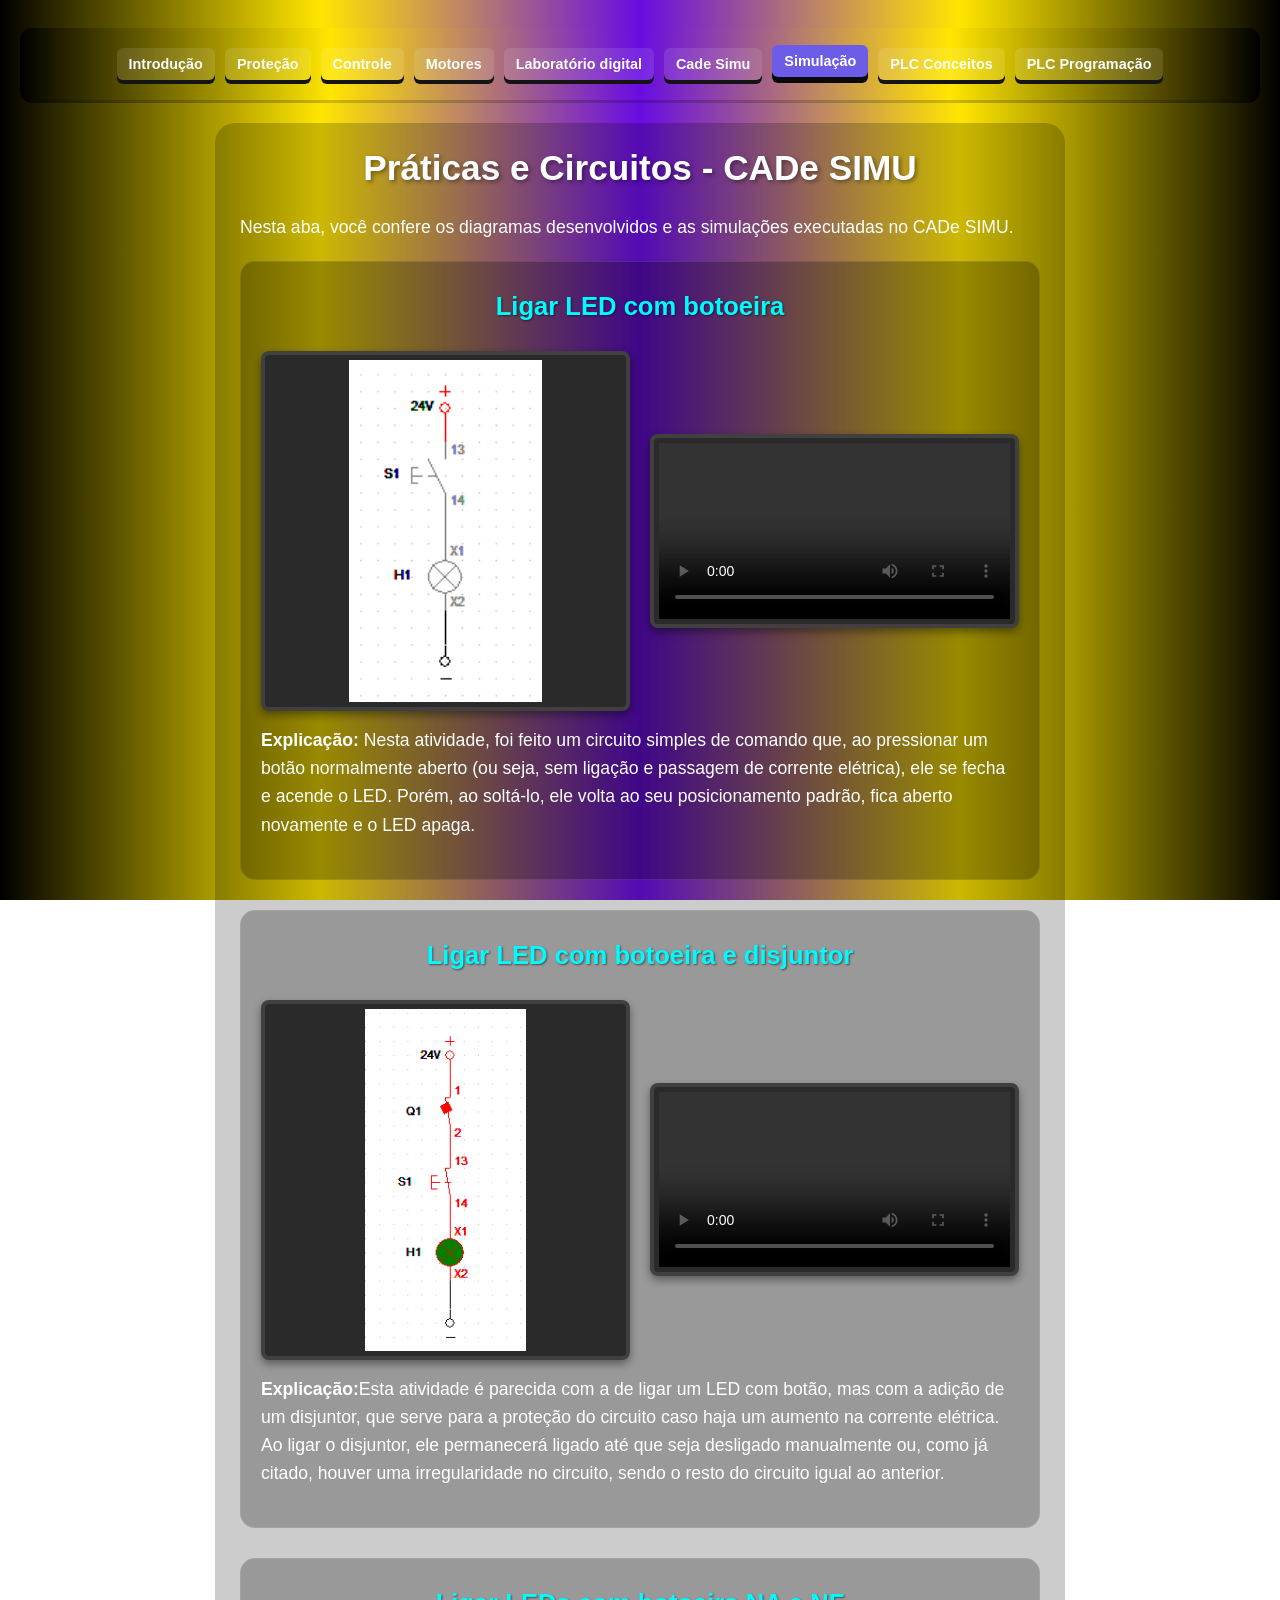
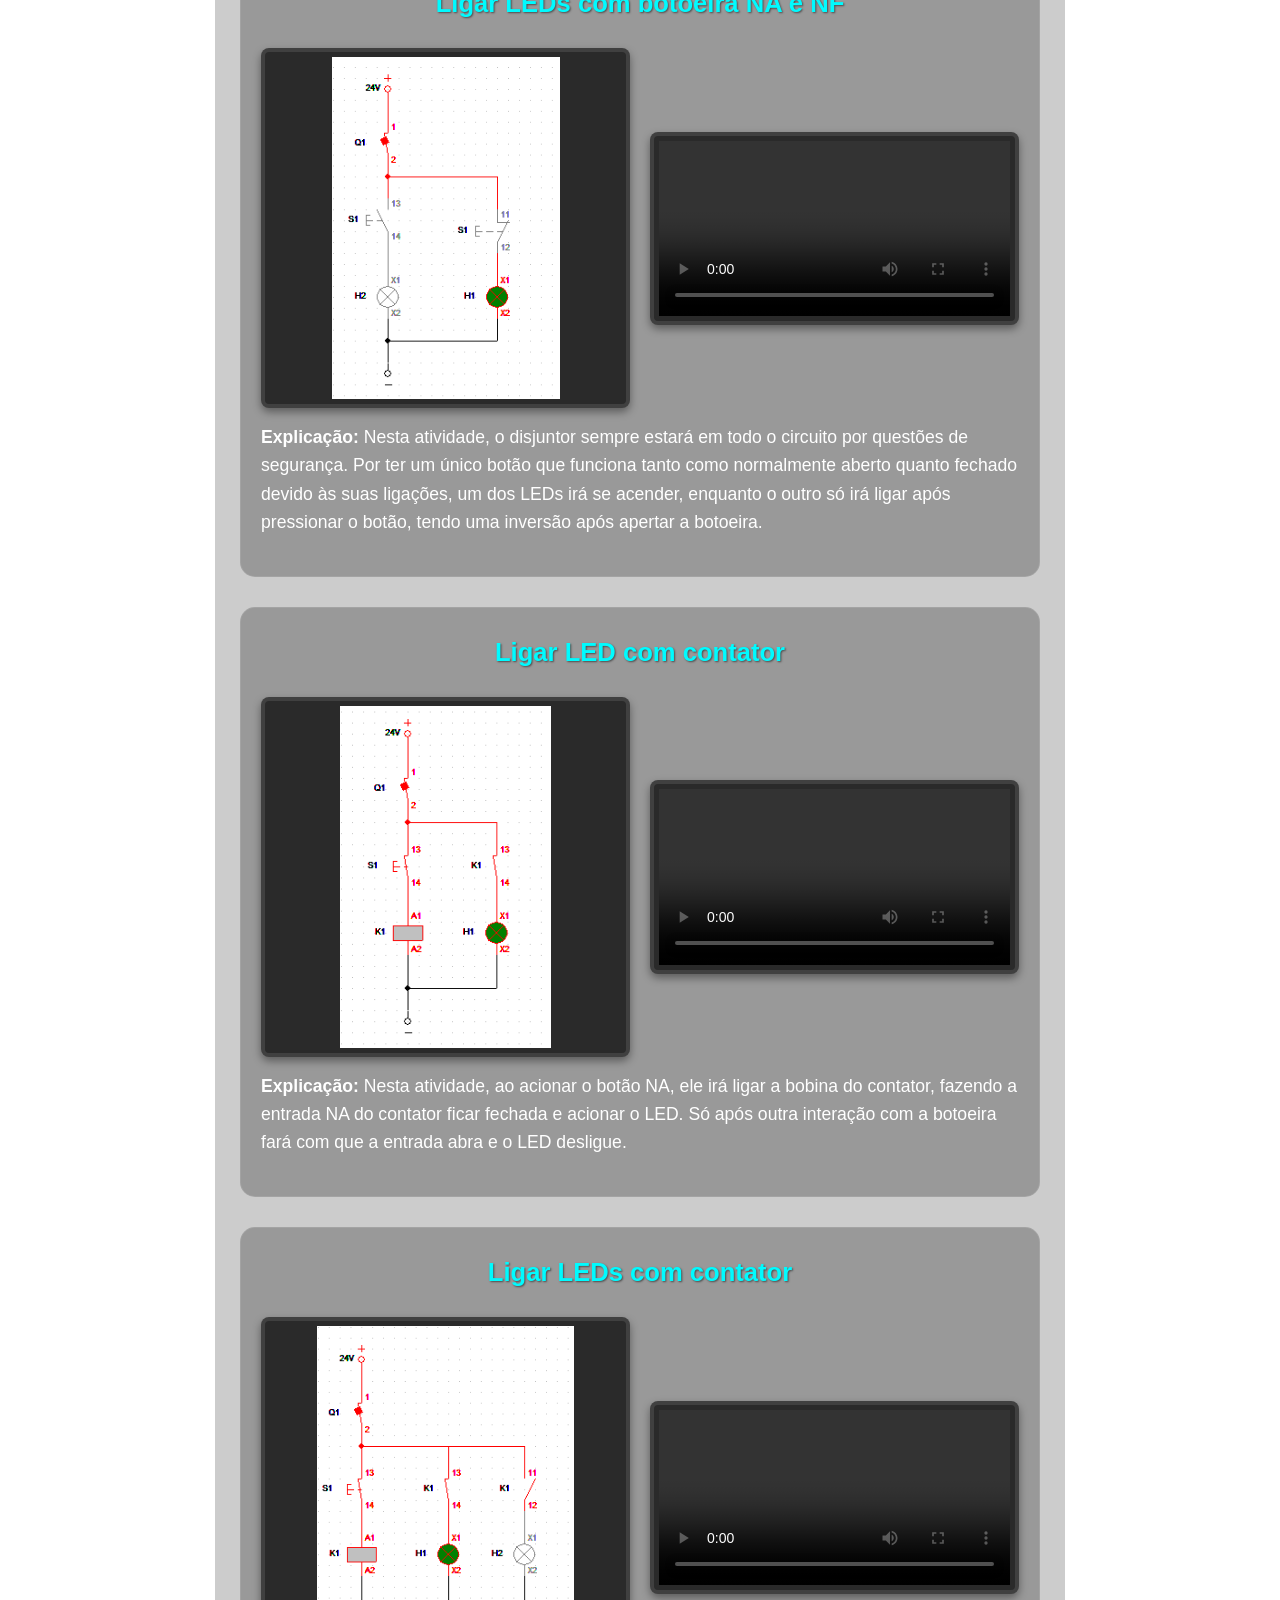
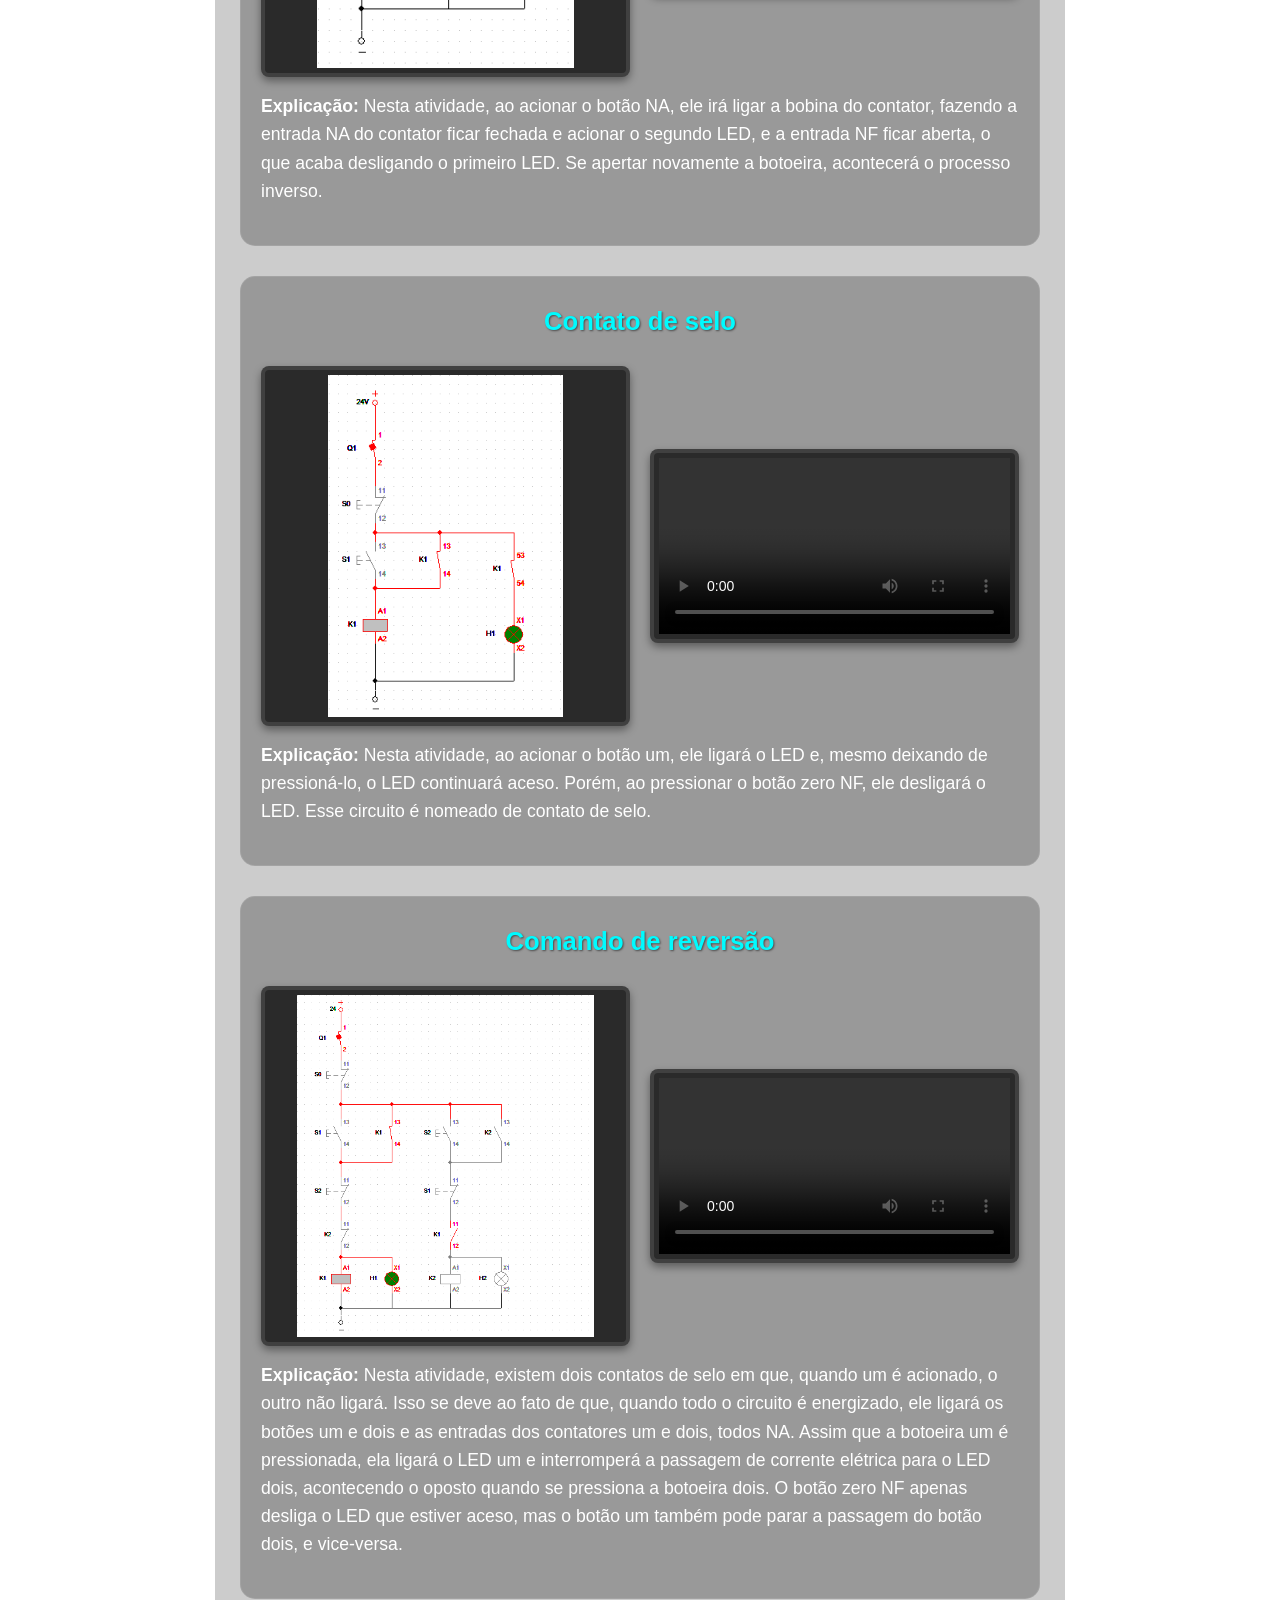
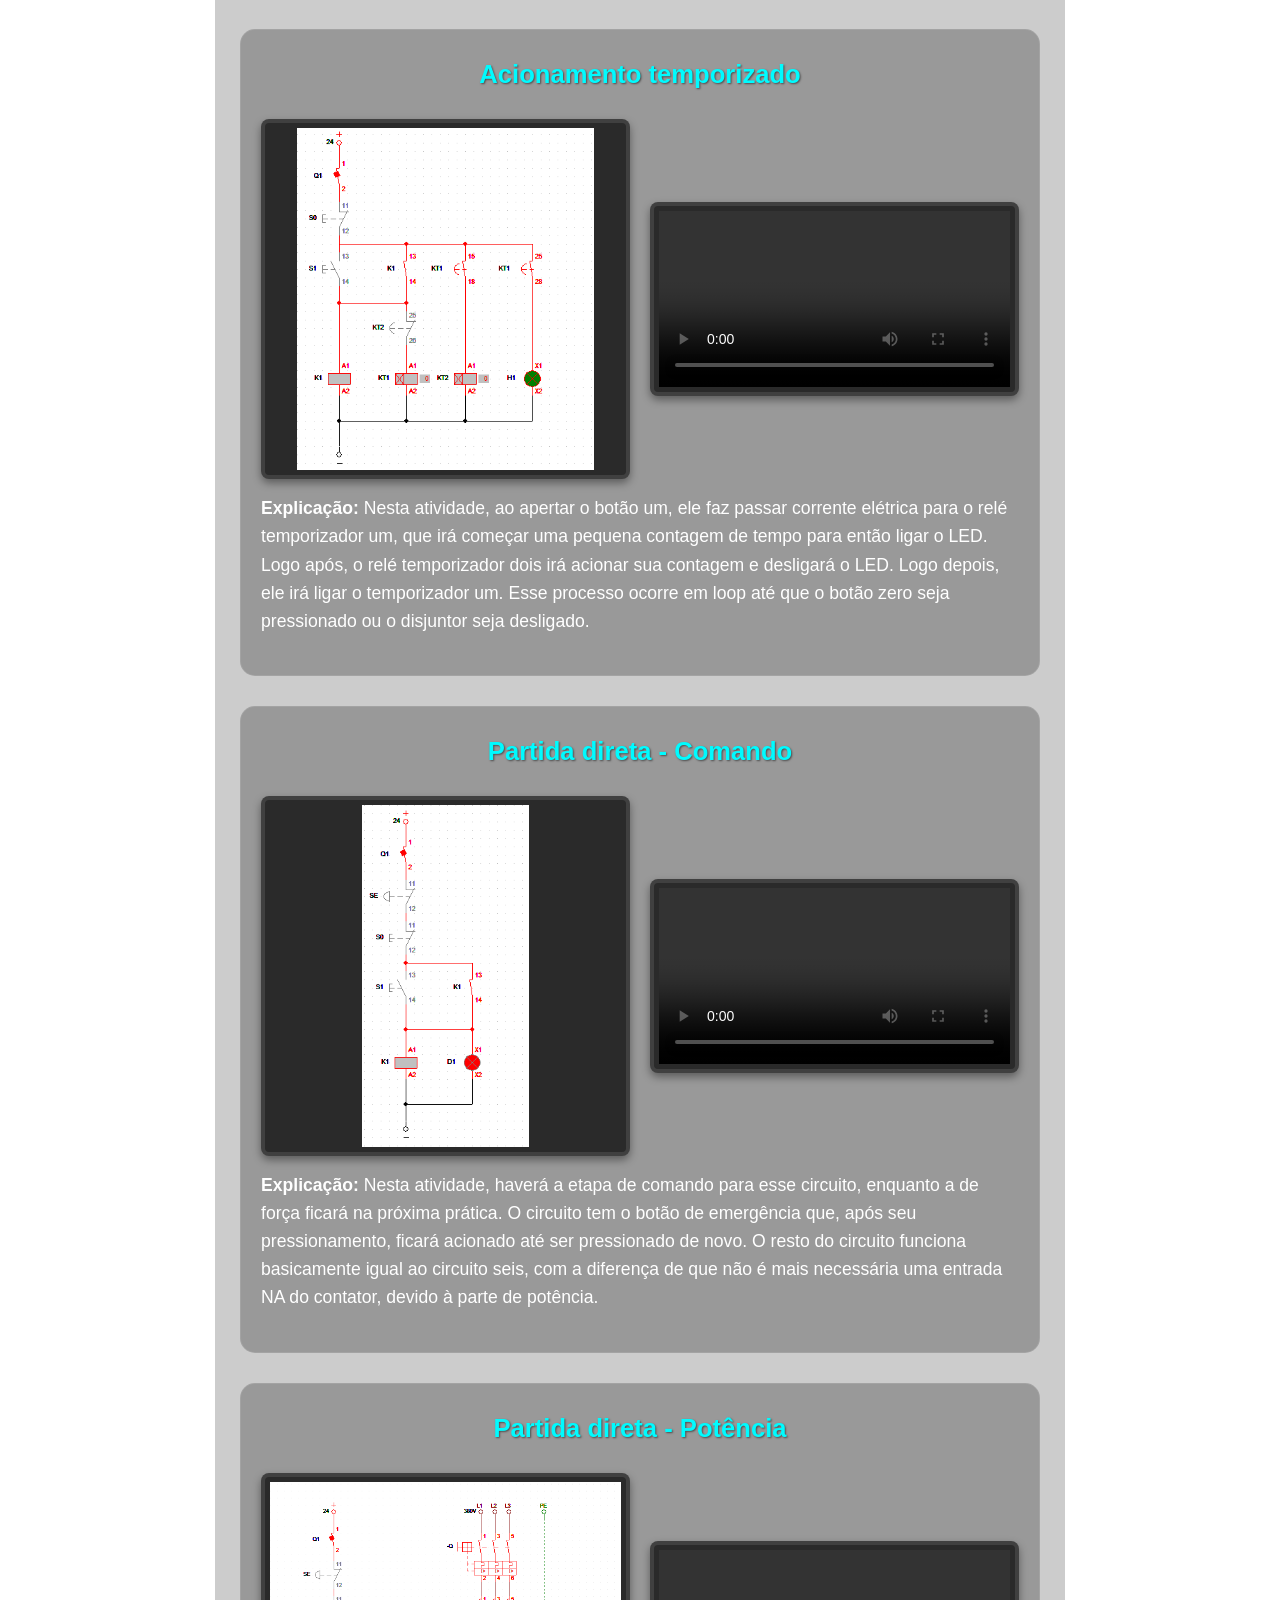
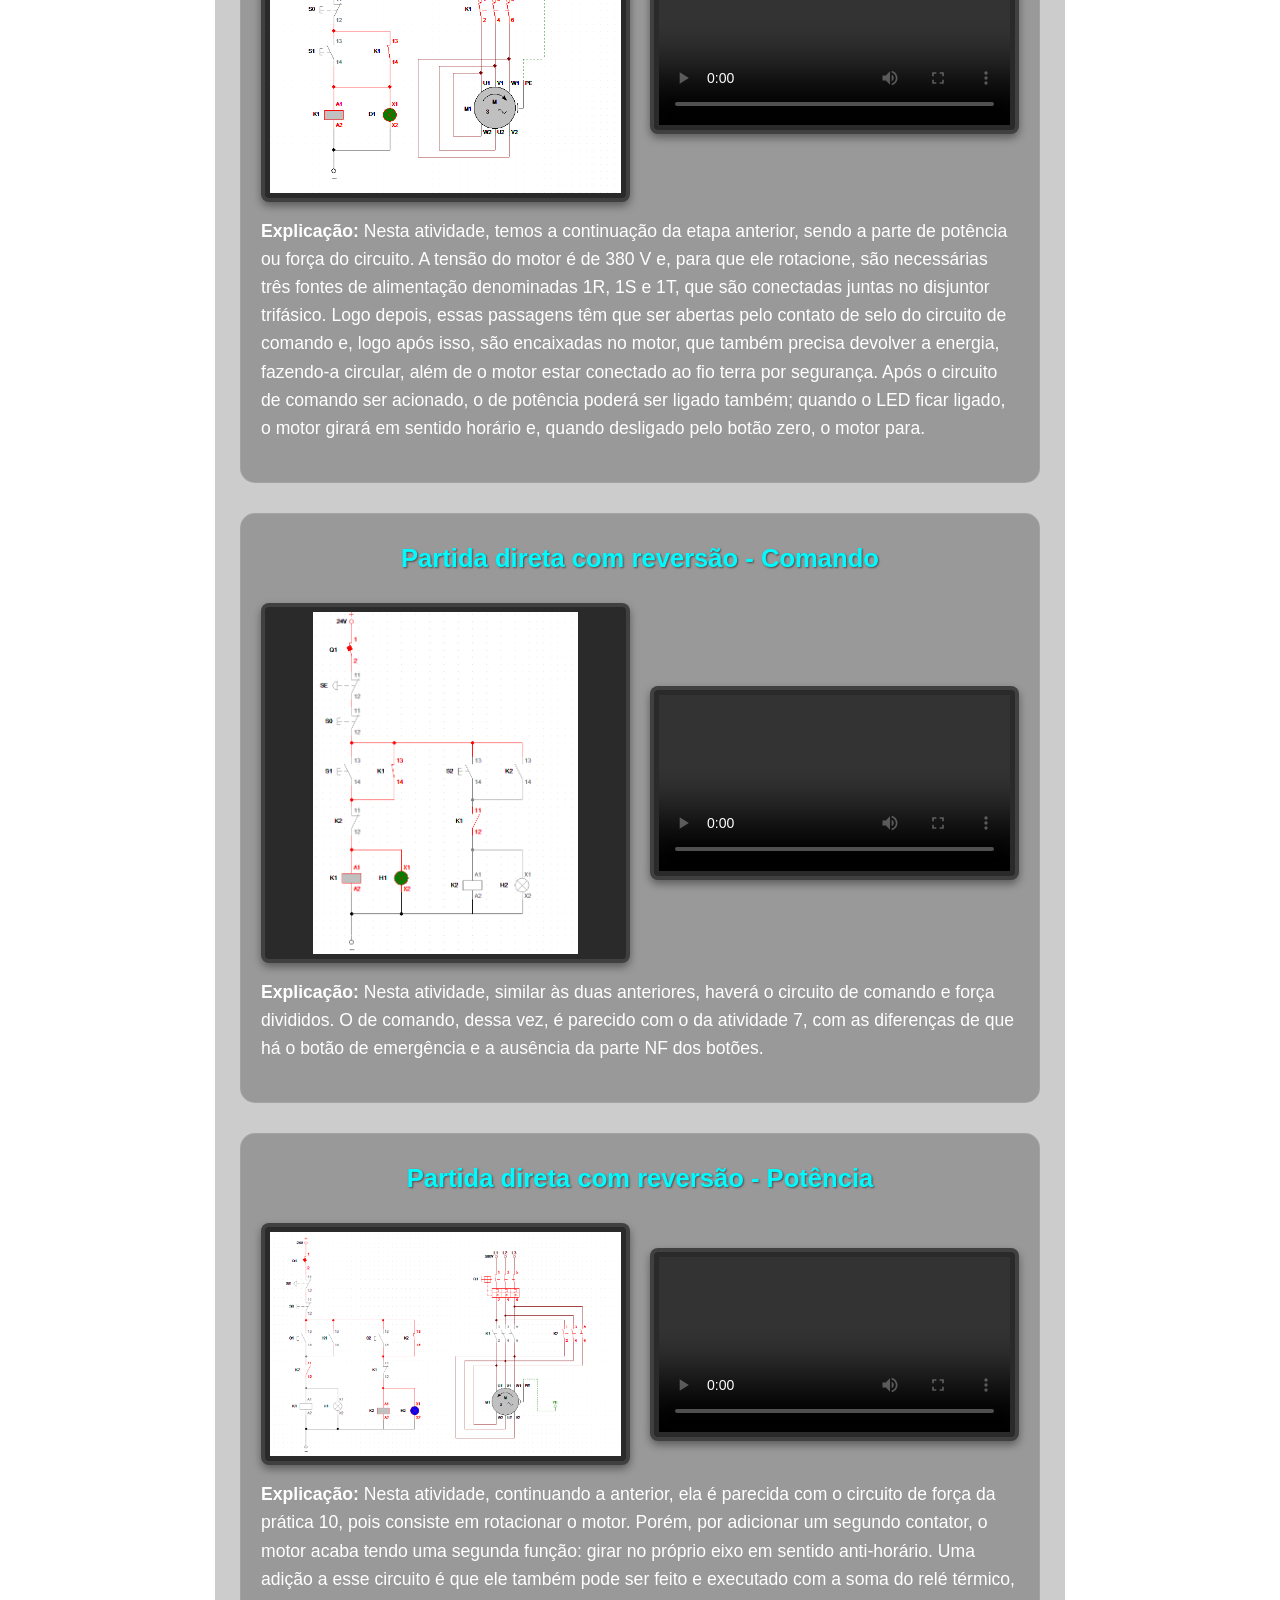
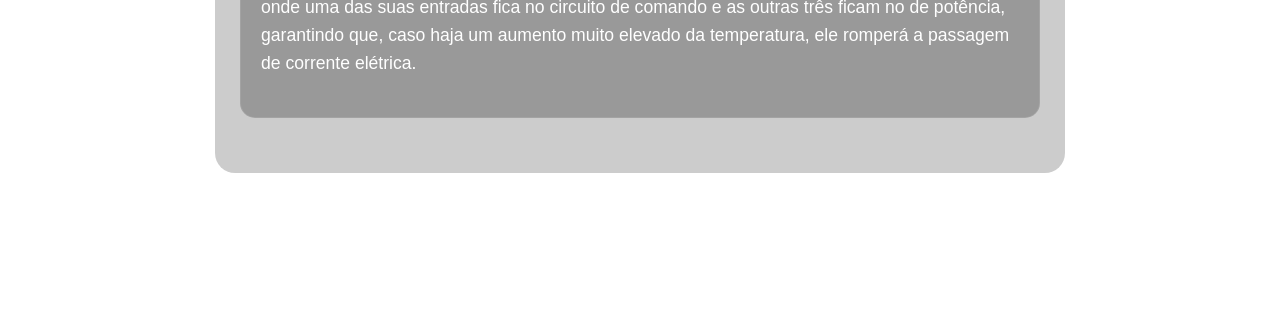
==== commit 28f89f20: "ver. media_query" ====
--- a/html/cadsimu.html
+++ b/html/cadsimu.html
@@ -7,16 +7,17 @@
     <title>Práticas no CADe SIMU</title>
 </head>
 <body>
-<header>
-    <nav>
+    <header>
+    <button class="hamburger-btn" id="hamburgerBtn" aria-label="Abrir Menu">&#9776; Menu</button>
+    <nav id="navMenu">
         <a href="../index.html">Introdução</a>
         <a href="./protecao.html">Proteção</a>
         <a href="./manobra.html">Controle</a>
         <a href="./motores.html">Motores</a>
         <a href="./lab.html">Laboratório digital</a>
-        <a href="./cadsimu.html" class="active">CADe SIMU</a>
-        <a href="./simulador.html">Simulação</a>
-        <a href="./plcCon.html">PLC Coceitos</a>
+        <a href="./cadsimu.html">Cade Simu</a>
+        <a href="./simulador.html" class="active">Simulação</a>
+        <a href="./plcCon.html">PLC Conceitos</a>
         <a href="./plcProg.html">PLC Programação</a>
     </nav>
 </header>
@@ -212,5 +213,6 @@
         Agradecimento especial para José "Maçaneiro" Carlos "Filho" Izabeli "Souza" Adriana "Adolfo" e SENAI
     </small>
 </footer>
+<script src="../js/circuito.js" defer></script>
 </body>
 </html>
--- a/css/style.css
+++ b/css/style.css
@@ -1,7 +1,15 @@
+/* =========================================
+1. RESET E CONFIGURAÇÕES GERAIS
+========================================= */
 * {
     margin: 0;
     padding: 0;
     box-sizing: border-box;
+}
+
+html, body {
+    max-width: 100%;
+    overflow-x: hidden;
 }
 
 body {
@@ -17,12 +25,34 @@
     min-height: 100vh;
 }
 
+/* =========================================
+2. CABEÇALHO E MENU HAMBÚRGUER
+========================================= */
 header {
     margin: 8px 0 20px 0;
     background: linear-gradient(to right, rgb(0, 0, 0), rgb(255, 230, 0), rgb(105, 12, 226), rgb(255, 230, 0), rgb(0, 0, 0));
-    padding: 15px 0;
+    padding: 15px 10px;
     border-radius: 12px;
     border-bottom: 3px solid rgba(0, 0, 0, 0.2);
+}
+
+.hamburger-btn {
+    display: none;
+    background-color: rgb(134, 88, 241);
+    color: #000;
+    font-weight: bold;
+    font-size: 1.1rem;
+    padding: 10px 20px;
+    border: none;
+    border-radius: 8px;
+    cursor: pointer;
+    box-shadow: 0 4px 0px rgb(20, 20, 20);
+    margin: 0 auto;
+}
+
+.hamburger-btn:active {
+    transform: translateY(2px);
+    box-shadow: 0 1px 0px rgb(0, 0, 0);
 }
 
 nav {
@@ -58,6 +88,9 @@
     box-shadow: 0 1px 0px rgb(0, 0, 0);
 }
 
+/* =========================================
+3. CONTEÚDO PRINCIPAL E TIPOGRAFIA
+========================================= */
 main {
     max-width: 850px;
     width: 100%;
@@ -83,9 +116,11 @@
 }
 
 p {
-    text-align: justify;
+    text-align: left;
     line-height: 1.6;
     margin-bottom: 20px;
+    word-break: normal;
+    overflow-wrap: break-word;
 }
 
 ul {
@@ -99,29 +134,46 @@
     margin-bottom: 12px;
 }
 
+a {
+    color: rgb(0, 251, 255); 
+    text-decoration: none;
+    font-weight: bold; 
+    transition: 0.3s;
+}
+
+a:hover {
+    color: rgb(255, 255, 255);
+    text-decoration: underline;
+}
+
+/* =========================================
+4. CARDS E TABELAS
+========================================= */
 .componente-card {
     background-color: rgba(0, 0, 0, 0.25);
     border: 1px solid rgba(255, 255, 255, 0.1);
     padding: 20px;
     border-radius: 15px;
     margin-bottom: 30px;
-    text-align: left;
+    text-align: left; 
+    word-break: normal;
 }
 
 .componente-card h2 {
     text-align: center;
 }
 
-a {
-    color: rgb(0, 251, 255); 
-    text-decoration: none;
-    font-weight: bold; 
-    transition: 0.3s;
-}
-
-a:hover {
-    color: rgb(255, 255, 255);
-    text-decoration: underline;
+table {
+    width: 100%;
+    border-collapse: collapse;
+    margin: 15px 0;
+}
+
+th, td {
+    padding: 10px;
+    text-align: left;
+    border-bottom: 1px solid rgba(255, 255, 255, 0.2);
+    word-wrap: break-word;
 }
 
 .video-container {
@@ -138,6 +190,9 @@
     border-top: 1px solid rgba(255, 255, 255, 0.2);
 }
 
+/* =========================================
+5. MÍDIAS (IMAGENS / VÍDEOS)
+========================================= */
 img, video {
     width: 100%;
     max-width: 360px;
@@ -172,6 +227,35 @@
     max-width: 360px;
 }
 
+.media-lado-a-lado {
+    display: flex;
+    justify-content: center;
+    align-items: center;
+    gap: 20px; 
+    margin-top: 15px;
+    flex-wrap: wrap; 
+}
+
+.media-item {
+    flex: 1; 
+    min-width: 280px; 
+    display: flex;
+    justify-content: center;
+}
+
+.media-item img,
+.media-item video {
+    width: 100%;
+    max-width: 400px; 
+    border-radius: 8px; 
+    box-shadow: 0 4px 8px rgba(0, 0, 0, 0.4); 
+    background-color: #2a2a2a; 
+    padding: 5px; 
+}
+
+/* =========================================
+6. CARROSSEL DE IMAGENS
+========================================= */
 .carousel-container {
     position: relative;
     max-width: 750px;
@@ -198,7 +282,6 @@
     from { opacity: 0; transform: scale(0.98); }
     to { opacity: 1; transform: scale(1); }
 }
-
 
 .step-counter {
     font-size: 1rem;
@@ -252,22 +335,6 @@
 .prev-btn { left: 15px; }
 .next-btn { right: 15px; }
 
-@media (max-width: 600px) {
-    .carousel-btn {
-        position: static;
-        transform: none !important;
-        display: inline-flex;
-        margin: 15px 15px 5px 15px;
-        box-shadow: 0 4px 0px rgb(20, 20, 20) !important;
-    }
-    .carousel-btn:hover {
-        transform: scale(1.05) !important;
-    }
-    .carousel-container {
-        text-align: center;
-    }
-}
-
 .carousel-item img {
     max-width: 580px; 
     max-height: 420px;
@@ -276,6 +343,9 @@
     height: auto;
 }
 
+/* =========================================
+7. LIGHTBOX
+========================================= */
 .lightbox {
     position: fixed;
     top: 0;
@@ -343,30 +413,9 @@
     color: rgb(0, 251, 255);
 }
 
-
-@media (max-width: 600px) {
-    .carousel-item img {
-        max-width: 100%; 
-    }
-    .lightbox {
-        padding: 10px;
-        align-items: flex-start; 
-    }
-    .lightbox-img {
-        max-width: 95vw;
-        max-height: 80vh;
-    }
-    .lightbox-img.zoomed {
-        width: 280vw; 
-        margin-top: 50px; 
-    }
-    .lightbox-close {
-        top: 10px;
-        right: 20px;
-        font-size: 2.5rem;
-    }
-}
-
+/* =========================================
+8. SIMULADOR CADE SIMU
+========================================= */
 .cadesimu-sandbox {
     background-color: #1a1a1a;
     padding: 15px;
@@ -375,6 +424,8 @@
     margin: 20px auto;
     max-width: 950px;
     font-family: 'Tahoma', 'Segoe UI', sans-serif;
+    overflow-x: auto;
+    -webkit-overflow-scrolling: touch;
 }
 
 .cadesimu-toolbar {
@@ -411,6 +462,7 @@
 .sandbox-workspace.cadesimu-canvas {
     position: relative;
     width: 100%;
+    min-width: 650px;
     height: 420px;
     background-color: #ffffff; 
     background-image: radial-gradient(#aaa 1px, transparent 1px);
@@ -464,6 +516,7 @@
     flex-direction: column;
     z-index: 10;
     transition: box-shadow 0.2s, border-color 0.2s;
+    touch-action: none;
 }
 
 .draggable-comp:active {
@@ -600,36 +653,311 @@
     border-left: 4px solid #8658f1;
 }
 
-.media-lado-a-lado {
-    display: flex;
-    justify-content: center;
+/* =========================================
+9. MEDIA QUERIES (RESPONSIVIDADE)
+========================================= */
+
+/* --- TABLETS E CELULARES (Até 768px) --- */
+@media (max-width: 768px) {
+    .hamburger-btn {
+        display: block;
+    }
+
+    nav {
+        display: none;
+        flex-direction: column;
+        width: 100%;
+        gap: 8px;
+        margin-top: 12px;
+    }
+
+    nav.active {
+        display: flex;
+    }
+
+    nav a {
+        width: 100%;
+        text-align: center;
+    }
+
+    .media-lado-a-lado {
+        flex-direction: column;
+    }
+}
+
+/* --- CELULARES (Até 600px) --- */
+@media (max-width: 600px) {
+    body {
+        padding: 10px;
+    }
+
+    main {
+        padding: 15px 10px;
+    }
+
+    h1 { 
+        font-size: 1.4rem !important; 
+        text-align: center; 
+    }
+    
+    h2 { 
+        font-size: 1.2rem !important; 
+        text-align: center; 
+    }
+
+    .componente-card {
+        width: 100% !important;
+        padding: 12px 10px !important;
+        margin-bottom: 20px;
+    }
+
+    /* Ajuste de Tabelas */
+    table {
+        display: table !important;
+        table-layout: fixed !important;
+        width: 100% !important;
+        font-size: 0.8rem;
+    }
+
+    th, td {
+        padding: 6px 4px !important;
+        word-wrap: break-word;
+        white-space: normal !important;
+    }
+
+    table th:nth-child(1), table td:nth-child(1) { width: 22%; }
+    table th:nth-child(2), table td:nth-child(2) { width: 25%; }
+    table th:nth-child(3), table td:nth-child(3) { width: 53%; }
+
+    /* Imagens */
+    .imagens-duplas,
+    .media-lado-a-lado {
+        flex-direction: column !important;
+        align-items: center;
+        width: 100%;
+        gap: 12px;
+    }
+
+    .media-item, 
+    .imagens-duplas img,
+    .media-item img {
+        width: 100% !important;
+        max-width: 100% !important;
+        height: auto !important;
+    }
+
+    /* Carrossel */
+    .carousel-container {
+        padding: 15px 10px;
+        text-align: center;
+    }
+
+    .carousel-item img {
+        max-width: 100%;
+        max-height: 260px;
+    }
+
+    .carousel-btn {
+        position: static;
+        transform: none !important;
+        display: inline-flex;
+        margin: 10px 10px 0 10px;
+        box-shadow: 0 4px 0px rgb(20, 20, 20) !important;
+    }
+
+    /* Toolbar do Simulador */
+    .cadesimu-toolbar {
+        flex-wrap: wrap;
+        justify-content: center;
+    }
+
+    .tb-title {
+        width: 100%;
+        text-align: center;
+        margin-top: 4px;
+    }
+}
+
+/* Container externo da bancada */
+.cadesimu-sandbox {
+    width: 100%;
+    max-width: 100%;
+    box-sizing: border-box;
+}
+
+/* Envolvente da área de trabalho que ativa o scroll horizontal no celular */
+.cadesimu-canvas-wrapper {
+    width: 100%;
+    overflow-x: auto;
+    overflow-y: hidden;
+    -webkit-overflow-scrolling: touch; /* Rolagem suave em dispositivos iOS */
+    touch-action: pan-x; /* Permite deslizar para os lados com o dedo */
+    border: 2px solid #333;
+    border-radius: 8px;
+}
+
+/* Área interna do circuito com largura fixa garantida */
+#workspace {
+    width: 780px; /* Largura mínima para manter os circuitos de Comando e Potência lado a lado */
+    height: 420px;
+    position: relative;
+    background-color: #f4f4f4;
+    user-select: none;
+}
+
+/* Impede que o gesto de arrastar o componente role a página ao mesmo tempo */
+.draggable-comp {
+    touch-action: none;
+}
+
+/* Ajuste no menu de navegação do topo para não quebrar no celular */
+header nav {
+    display: flex;
+    overflow-x: auto;
+    white-space: nowrap;
+    padding: 10px;
+    gap: 8px;
+    -webkit-overflow-scrolling: touch;
+}
+
+header nav a {
+    flex: 0 0 auto;
+}
+
+/* =========================================
+   HEADER & MENU MOBILE SUSPENSO
+   ========================================= */
+header {
+    position: relative;
+    background-color: #111;
+    padding: 10px 15px;
+    z-index: 1000;
+}
+
+.hamburger-btn {
+    display: none;
+    background: #6c5ce7;
+    color: white;
+    border: none;
+    padding: 10px 18px;
+    font-size: 1rem;
+    font-weight: bold;
+    border-radius: 6px;
+    cursor: pointer;
+}
+
+header nav {
+    display: flex;
+    gap: 10px;
+    flex-wrap: wrap;
+}
+
+header nav a {
+    color: #fff;
+    text-decoration: none;
+    padding: 8px 12px;
+    border-radius: 6px;
+    background: rgba(255, 255, 255, 0.1);
+    font-size: 0.9rem;
+}
+
+header nav a.active {
+    background: #6c5ce7;
+}
+
+/* Regras para Celular */
+@media (max-width: 768px) {
+    .hamburger-btn {
+        display: inline-block;
+    }
+
+    header nav {
+        display: none;
+        position: absolute;
+        top: 100%;
+        left: 0;
+        width: 100%;
+        background-color: #1a1a1a;
+        flex-direction: column;
+        padding: 15px;
+        box-sizing: border-box;
+        box-shadow: 0 10px 25px rgba(0,0,0,0.9);
+        z-index: 9999;
+        border-bottom: 3px solid #6c5ce7;
+    }
+
+    /* Exibe o menu suspenso sobrepondo a página sem apagar a interface de trás */
+    header nav.active {
+        display: flex;
+    }
+
+    header nav a {
+        width: 100%;
+        text-align: center;
+        box-sizing: border-box;
+        padding: 12px;
+    }
+}
+
+/* =========================================
+   SIMULADOR E BANCADA COM SCROLL
+   ========================================= */
+.cadesimu-sandbox {
+    width: 100%;
+    max-width: 100%;
+    box-sizing: border-box;
+}
+
+/* Ajusta a barra de botões no topo da simulação */
+.cadesimu-toolbar {
+    display: flex;
     align-items: center;
-    gap: 20px; 
-    margin-top: 15px;
-    flex-wrap: wrap; 
-}
-
-.media-item {
-    flex: 1; 
-    min-width: 300px; 
-    display: flex;
-    justify-content: center;
-}
-
-.media-item img,
-.media-item video {
-    width: 100%;
-    max-width: 400px; 
-    border-radius: 8px; 
-    box-shadow: 0 4px 8px rgba(0, 0, 0, 0.4); 
-    background-color: #2a2a2a; 
-    padding: 5px; 
-}
-
-
-@media (max-width: 768px) {
-    .media-lado-a-lado {
-        flex-direction: column; 
-    }
-}
-
+    gap: 10px;
+    flex-wrap: wrap;
+    padding: 10px;
+    background: #222;
+    color: white;
+    border-radius: 8px 8px 0 0;
+}
+
+.tb-title {
+    font-size: 0.85rem;
+    white-space: nowrap;
+    overflow: hidden;
+    text-overflow: ellipsis;
+}
+
+/* Envoltório com rolagem horizontal ativada */
+.cadesimu-canvas-wrapper {
+    width: 100%;
+    overflow-x: auto !important;
+    overflow-y: hidden;
+    -webkit-overflow-scrolling: touch;
+    border: 2px solid #333;
+    background: #1e1e1e;
+    box-sizing: border-box;
+    display: block;
+}
+
+/* Força a largura mínima de 780px no canvas */
+#workspace {
+    width: 780px !important;
+    min-width: 780px !important;
+    height: 420px;
+    position: relative;
+    background-color: #f4f4f4;
+    box-sizing: border-box;
+    flex-shrink: 0;
+}
+
+/* Scrollbar visível e estilizada para celular */
+.cadesimu-canvas-wrapper::-webkit-scrollbar {
+    height: 10px;
+}
+.cadesimu-canvas-wrapper::-webkit-scrollbar-thumb {
+    background: #6c5ce7;
+    border-radius: 5px;
+}
+.cadesimu-canvas-wrapper::-webkit-scrollbar-track {
+    background: #222;
+}
